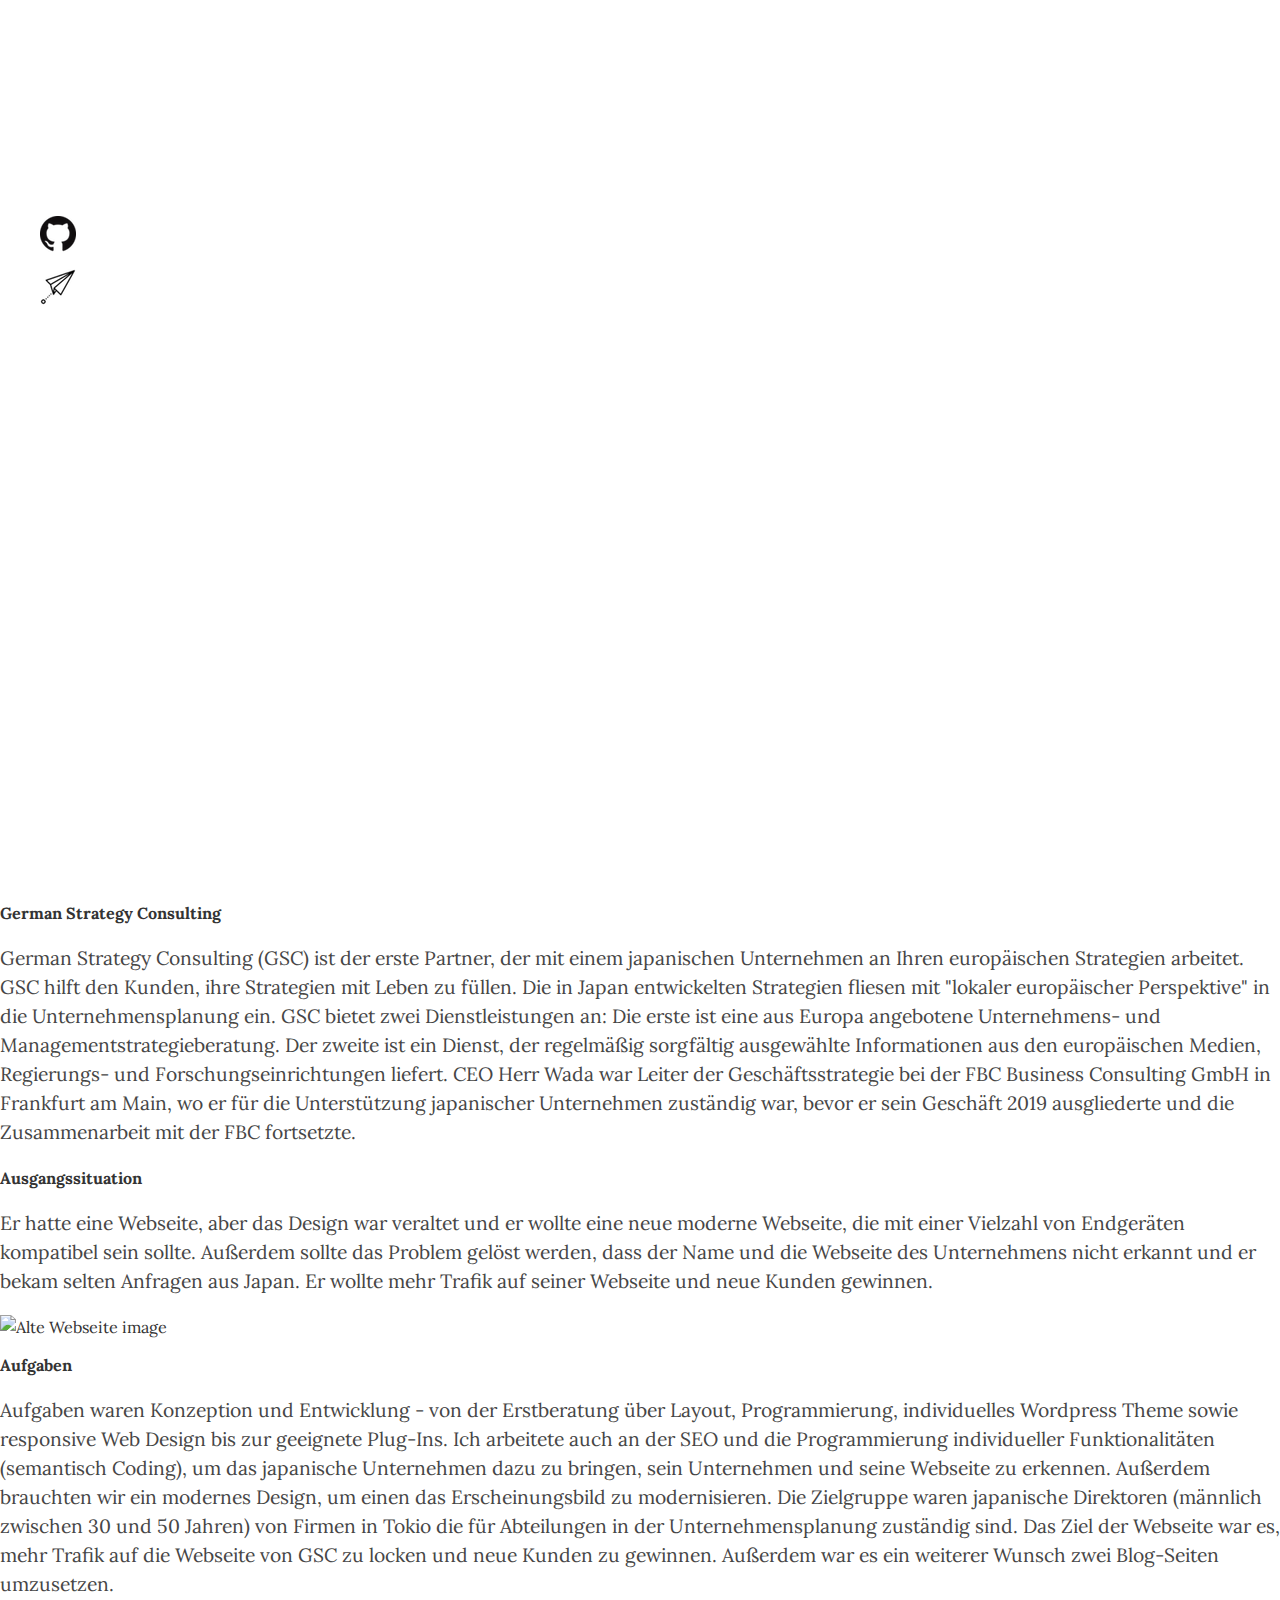
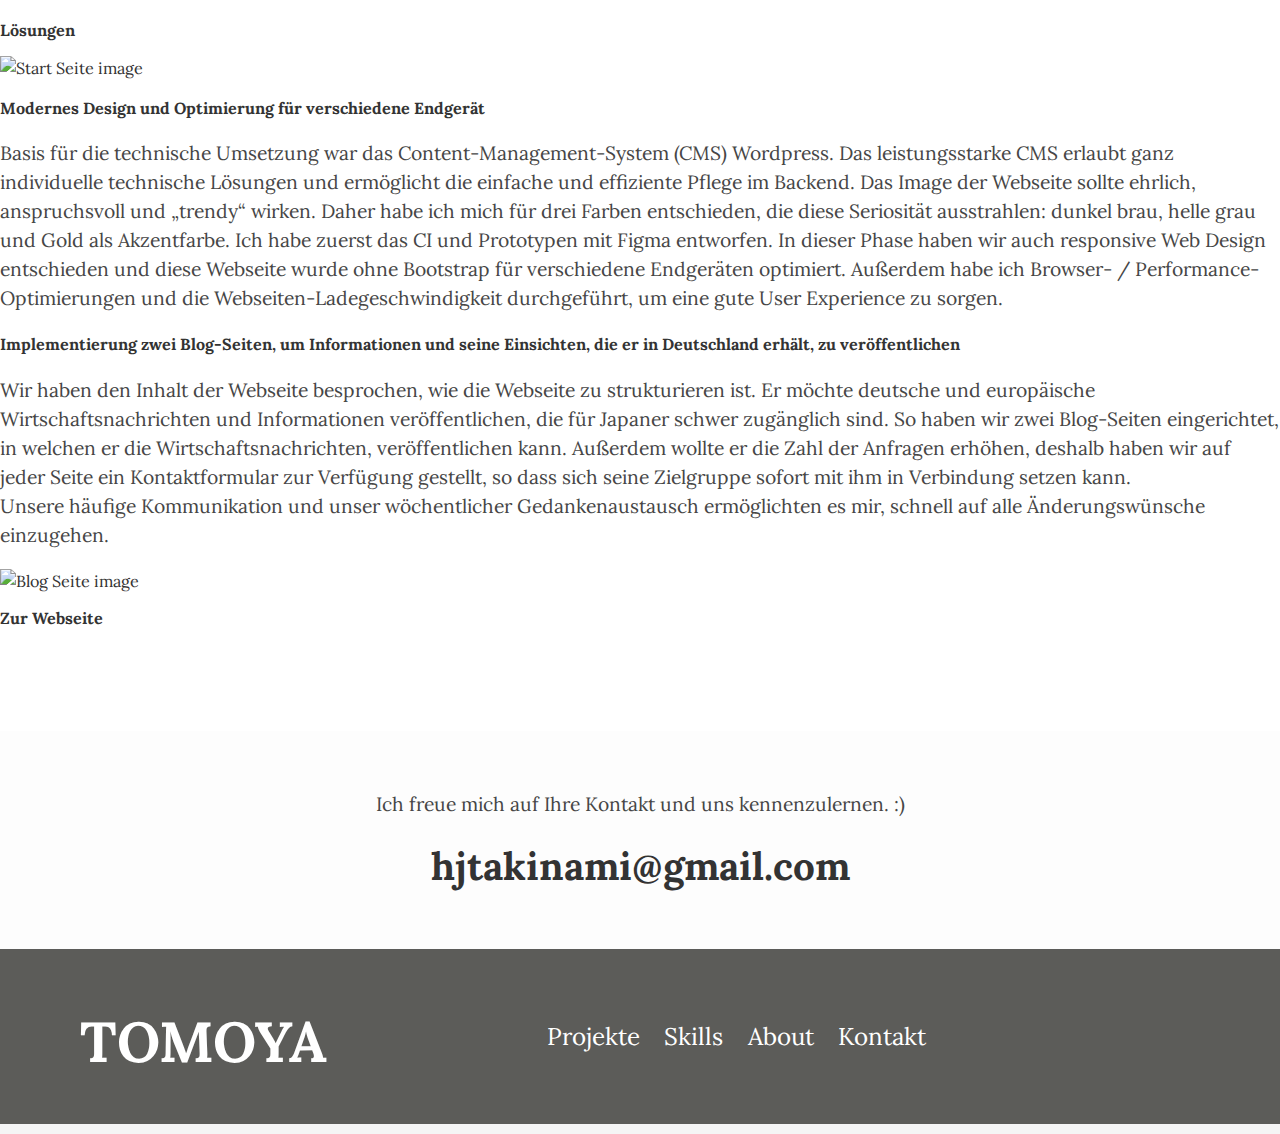
==== german_strategy.html @ 01413d38 "Update german_strategy.html" ====
<!DOCTYPE html>
<html lang="en">
<head>
    <!-- Global site tag (gtag.js) - Google Analytics -->
    <script async src="https://www.googletagmanager.com/gtag/js?id=UA-104309931-3"></script>
    <script>
      window.dataLayer = window.dataLayer || [];
      function gtag(){dataLayer.push(arguments);}
      gtag('js', new Date());

      gtag('config', 'UA-104309931-3');
    </script>

    <meta charset="UTF-8">
    <meta name="viewport" content="width=device-width, initial-scale=1.0">
    <meta http-equiv="X-UA-Compatible" content="ie=edge">
    <!-- css, responsive -->
    <link rel="stylesheet" href="css/style.css">
    <link rel="stylesheet" href="css/responsive.css">
    <link rel="stylesheet" href="css/german_strategy.css">
    <link rel="stylesheet" href="css/gs_responsive.css">
    <!-- Font -->
    <link href="https://fonts.googleapis.com/css2?family=Lora&display=swap" rel="stylesheet"> 
    <!-- favicon -->
    <link rel="apple-touch-icon" sizes="180x180" href="images/apple-touch-icon.png">
    <link rel="icon" type="image/png" sizes="32x32" href="images/favicon-32x32.png">
    <link rel="icon" type="image/png" sizes="16x16" href="images/favicon-16x16.png">
    <link rel="manifest" href="images/site.webmanifest">
    <title>Projekt German Strategy Consulting</title>
</head>
<body>
    <div id="wrapper">
        <!-- <div id="projekte_top_header">
            <img src="images/german_strategy_consulting.png" alt="Webseite image" width="100%" height="auto">
        </div> -->
        <header id="header">
            <h1 id="myname"><a href="index.html#header" title="Home">TOMOYA</a></h1>
            <nav>
                <ul>
                    <li><a href="index.html#projekte" title="zum Projekte">Projekte</a></li>
                    <li><a href="index.html#skills" title="zum Skills">Skills</a></li>
                    <li><a href="index.html#about" title="zum About">About</a></li>
                    <li><a href="index.html#kontakt" title="zum Kontakt">Kontakt</a></li>
                </ul>
            </nav>
        
        <aside id="vertical_nav">
            <ul>
                <li><a href="https://github.com/Tomstyleuk" target="_blank" class="git"><img src="images/GitHub-Mark-64px.png" alt="git" /></a></li>
                <li><a href="hjtakinami@gmail.com" class="email"><img src="images/teilen.png" alt="email" /></a></li>
            </ul>
        </aside>
        </header>

        <section id="kunden_intro">
                <h1 class="projekt_name">German Strategy Consulting</h1>
                <p>German Strategy Consulting (GSC) ist der erste Partner, der mit einem japanischen Unternehmen an Ihren europäischen Strategien arbeitet. GSC hilft den Kunden, ihre Strategien mit Leben zu füllen. Die in Japan entwickelten Strategien fliesen mit "lokaler europäischer Perspektive" in die Unternehmensplanung ein.
                    GSC bietet zwei Dienstleistungen an: Die erste ist eine aus Europa angebotene Unternehmens- und Managementstrategieberatung.
                    Der zweite ist ein Dienst, der regelmäßig sorgfältig ausgewählte Informationen aus den europäischen Medien, Regierungs- und Forschungseinrichtungen liefert.
                    CEO Herr Wada war Leiter der Geschäftsstrategie bei der FBC Business Consulting GmbH in Frankfurt am Main, wo er für die Unterstützung japanischer Unternehmen zuständig war, bevor er sein Geschäft 2019 ausgliederte und die Zusammenarbeit mit der FBC fortsetzte.</p>
        </section>

        <section id="ausgangssituation">
            <h2 id="title">Ausgangssituation</h2>
            <div class="ausgangssituation_content">
                <p>Er hatte eine Webseite, aber das Design war veraltet und er wollte eine neue moderne Webseite, die mit einer Vielzahl von Endgeräten kompatibel sein sollte. Außerdem sollte das Problem gelöst werden, dass der Name und die Webseite des Unternehmens nicht erkannt und er bekam selten Anfragen aus Japan. Er wollte mehr Trafik auf seiner Webseite und neue Kunden gewinnen.</p>
                <div id="old_image">
                    <img src="images/Royal Strategy consulting.png" alt="Alte Webseite image">
                </div>
            </div>
        </section>

        <section id="aufgaben_bereich">
            <div id="aufgaben">
                <h2 id="title">Aufgaben</h2>
                <p>Aufgaben waren Konzeption und Entwicklung - von der Erstberatung über Layout, Programmierung, individuelles Wordpress Theme sowie responsive Web Design bis zur geeignete Plug-Ins. Ich arbeitete auch an der SEO und die Programmierung individueller Funktionalitäten (semantisch Coding), um das japanische Unternehmen dazu zu bringen, sein Unternehmen und seine Webseite zu erkennen. Außerdem brauchten wir ein modernes Design, um einen das Erscheinungsbild zu modernisieren.
                    Die Zielgruppe waren japanische Direktoren (männlich zwischen 30 und 50 Jahren) von Firmen in Tokio die für Abteilungen in der Unternehmensplanung zuständig sind. Das Ziel der Webseite war es, mehr Trafik auf die Webseite von GSC zu locken und neue Kunden zu gewinnen. Außerdem war es ein weiterer Wunsch zwei Blog-Seiten umzusetzen.
                </p>
            </div>
        </section>

        <section id="loesung1">
            <h2 id="title">Lösungen</h2>
            <div id="loesung_block1">
                <div class="loe1_left">
                    <img src="images/start-seite.png" alt="Start Seite image">
                </div>
                <div class="loe1_right">
                    <h3>Modernes Design und Optimierung für verschiedene Endgerät</h3>
                    <p>Basis für die technische Umsetzung war das Content-Management-System (CMS) Wordpress. Das leistungsstarke CMS erlaubt ganz individuelle technische Lösungen und ermöglicht die einfache und effiziente Pflege im Backend. Das Image der Webseite sollte ehrlich, anspruchsvoll und „trendy“ wirken. Daher habe ich mich für drei Farben entschieden, die diese Seriosität ausstrahlen: dunkel brau, helle grau und Gold als Akzentfarbe. Ich habe zuerst das CI und Prototypen mit Figma entworfen. In dieser Phase haben wir auch responsive Web Design entschieden und diese Webseite wurde ohne Bootstrap für verschiedene Endgeräten optimiert. Außerdem habe ich Browser- / Performance-Optimierungen und die Webseiten-Ladegeschwindigkeit durchgeführt, um eine gute User Experience zu sorgen. </p>
                </div>
            </div>
        </section>

        <section id="loesung2">
            <h3>Implementierung zwei Blog-Seiten, um Informationen und seine Einsichten, die er in Deutschland erhält, zu veröffentlichen</h3>
            <div id="loesung_block2">
                <div class="loe2_left">
                    <p>Wir haben den Inhalt der Webseite besprochen, wie die Webseite zu strukturieren ist. Er möchte deutsche und europäische Wirtschaftsnachrichten und Informationen veröffentlichen, die für Japaner schwer zugänglich sind. So haben wir zwei Blog-Seiten eingerichtet, in welchen er die Wirtschaftsnachrichten, veröffentlichen kann. Außerdem wollte er die Zahl der Anfragen erhöhen, deshalb haben wir auf jeder Seite ein Kontaktformular zur Verfügung gestellt, so dass sich seine Zielgruppe sofort mit ihm in Verbindung setzen kann.<br>
                        Unsere häufige Kommunikation und unser wöchentlicher Gedankenaustausch ermöglichten es mir, schnell auf alle Änderungswünsche einzugehen.</p>
                </div>
                <div class="loe2_right">
                    <img src="images/strategy.jpg" alt="Blog Seite image">
                </div>
            </div>
            </section>

            <div id="link">
                <h2><a href="https://eu-strategy.com" id="webseite_link" title="Zur Webseite" target="_blank">Zur Webseite</a></h2>
            </div>

        <section id="kontakt">
            <p>Ich freue mich auf Ihre Kontakt und uns kennenzulernen. :)</p>
            <h2><a href="mailto:hjtakinami@gmail.com" id="email_adresse">hjtakinami@gmail.com</a></h2>
        </section><!-- kontakt -->
        <footer id="footer">
            <h1><a href="index.html#header" title="Home">TOMOYA</a></h1>
            <ul>
                <li><a href="index.html#projekte" title="zum Projekte">Projekte</a></li>
                <li><a href="index.html#skills" title="zum Skills">Skills</a></li>
                <li><a href="index.html#about" title="zum About">About</a></li>
                <li><a href="index.html#kontakt" title="zum Kontakt">Kontakt</a></li>
            </ul>
        </footer>
    </div><!-- wrapper -->

    <script src="https://ajax.googleapis.com/ajax/libs/jquery/3.5.1/jquery.min.js"></script>
    <script src="https://cdn.jsdelivr.net/npm/typed.js@2.0.11"></script>
    <script src="script.js"></script>
</body>
</html>
---- css/style.css ----
@charset "UTF-8";

* {
    font-family: 'Lora', "Noto Serif JP", serif;
    color: #333333;
    font-size: 100.1%;
    line-height: 1.5;
  }
  
  body {
    margin: -10px 0;
    padding: 0;
    background: whitesmoke;
    /* background: #fff; */
  }

  #wrapper {
    background: #ffffff;
    margin-left: auto;
    margin-right: auto;
    /* max-width: 1440px; */
  }
  
  ul {
    list-style: none;
  }

  p {
    color: #464646;
    font-size: 1.2em;
  }
  
  /* verboten Bilder zu speichern */
  img {
    pointer-events: none; 
  }

  /* css für IE8 */
a,
a:link,
a:focus {
  text-decoration: none;
}


/*----------- HEADER -----------*/
header {
    display: flex;
    position: relative;
    z-index: 9999;
    /*background: url(images/_MG_0850\ 2.jpg)no-repeat;*/
    height: 900px;
}

#head_img {
    position: absolute;
    top: 0;
}

#head_img img {
    width: 100%;
    height: auto;
}

#myname {
    color: #fff;
    font-size: 3.5em;
    margin: 50px 0 0 80px;
    /* padding: 20px 0; */
}

#myname a {
    color: #fff;
}

/*----------- NAV -----------*/
nav {
    position: absolute;
    /* top: 60px; */
    right: 160px;
    margin: 60px 0 0 0;
}

nav li a, footer li a {
    color: #fff;
    font-size: 1.5em;
}

nav ul {
    display: flex;
}

nav li, footer li {
    margin: 0 8% 0 0;
}

#myname a:hover, nav li a:hover, footer li a:hover, footer h1 a:hover {
    color: #EBF018;
    transition: all 0.3s ease-in;
}


/*----------- ASIDE -----------*/
#vertical_nav {
    position: fixed;
    top: 200px;
}

.git, .email {
    display: inline-block;
    margin: 0 0 30% 0;
}


/*----------- top_intro -----------*/
#top_intro {
    position: absolute;
    right: 58px;
    top: 200px;
    width: 48%;
    z-index: 10000;
}

#top_intro #frontend {
    color: #fff;
    font-size: 3.3em;
}

#top_intro #frontend::first-letter {
    font-size: 1.3em;
}

#top_intro p {
    color: rgb(252, 252, 252);
    font-size: 1.5em;
    width: 100%;
}


/*----------- ueberschrift -----------*/
#ueberschrift {
    font-size: 3em;
    margin: 50px 0 0 170px;
}

#ueberschrift::first-letter { /*重複してるもしくは同じcssがあるから統一する*/
    font-size: 1.5em;
}


/*----------- PROJEKTE -----------*/
#img1, #img2 {
    display: inline-block;
}

#projekte {
    display: flex;
    width: 100%;
}

#works1 {
    margin: 0 90px 0 130px;
    position: relative;
    width: 46%;
    z-index: 1;
}

#works2 {
    margin: 40px 0 0 0;
    width: 45%;
}

.hover-parent img {
    width: 100%;
    height: auto;
    position: relative;
    margin-bottom: 30px;
    overflow: hidden;
}

.hover-mask {
    background: rgba(0,0,0,0.6);
    color: #fff;
    display: flex;
    font-size: 1.1em;
    position: absolute;
    top: 46px;
    bottom: 0;
    left: 63px;
    right: 0;
    padding: 90px 30px 0 30px;
        padding-bottom: 0px;
    opacity: 0;
    /* align-items: center; */
    text-align: center;
    height: 204px;
    width: 70%;
} 


.hover-parent:hover .hover-mask {
    opacity: 1;
    transition: all 0.8s ease;
    padding-bottom: 0;
}
/*//////////////////////*/


#referenz {
    box-shadow: whitesmoke 0 10px 10px 8px;
    padding: 10px;
    margin: -70px 0 0 40px;
    text-align: center;
    width: 84%;
}

.linkseite {
    border-bottom: 3px #EBF018 solid !important;
}

.uberschit {
    margin: 0 0 0 44px;
    width: 50%;
}

/*----------- SKILLS -----------*/
.ueberschrift {
    /* display: inline-block; */
    float: left;
}

.prog_tools {
    float: right;
    font-size: 1.2em;
    letter-spacing: 1px;
    position: relative;
    top: 100px;
    right: 280px;
}

#skills {
    background-color: #fdfdfd;
    clear: both;
    display: flex;
    /* height: 400px; */
    padding: 30px 0;
    width: 100%;
}

#skills h2 {
    font-size: 2.4em;
    margin: 0;
}

#Programmiersprache {
    margin: 0 0 0 170px;
    width: 40%;
}

#tools {
    margin: 0 0 0 140px;
    width: 40%;
}


/*----------- MY STORY -----------*/
#about p {
    line-height: 1.7em;
    margin: 30px 0 0 170px;
    width: 80%;
}

#about h2 {
    margin: 40px 0;
    text-align: center;
}

#lebenslauf {
    background-color: #5c5c59;
    border: solid #5c5c59 1px;
    color: #fff;
    font-size: 1.2em;
    font-weight: lighter;
    padding: 10px 52px;
}

#lebenslauf:hover {
    background-color: #5c5c59;
    border: solid #5c5c59 1px;
    color: #EBF018;
    font-size: 1.2em;
    font-weight: lighter;
    padding: 10px 52px;
}

.gitlink, .wbslink {
    border-bottom: solid 2px #E2E646;
}

/*----------- KONTAKT -----------*/
#kontakt {
    background-color: #fdfdfd;
    padding: 40px 0;
    text-align: center;
    margin: 100px 0;
    width: 100%;
}

#email_adresse {
    font-size: 2.4em;
    position: relative;
    /* text-shadow: 1px 1px 2px #5c5c59; */
}

#kontakt a::after {
    border-bottom: solid 4px #E2E646;
    bottom: 0;
    content: "";
    display: block;
    position: absolute;
    left: 0;
    transition: all .4s ease;
    -webkit-transition: all .3s ease;
    width: 0;
}

#kontakt a:hover::after {
    width: 100%;
}

#email_adresse:hover {
    font-size: 2.4em;
}

/*----------- FOOTER -----------*/
footer {
    background-color: #5c5c59;
    display: flex;
    margin: -100px 0;
}

footer h1, footer a {
    color: #fff;
}

footer ul {
    display: flex;
    margin: 70px 0 0 180px;
    /* position: relative;
    left: 500px; */
    width: auto;
}

footer li {
    float: left;
}

footer h1 {
    color: #fff;
    font-size: 3.5em;
    padding: 0 0 40px 0;
    margin: 50px 0 0 80px;
}

.typed-cursor {
    display: none;
}


/* scroll down, elements come up from bottom */
  .fadeInUp {
    opacity : 0;
    transform: translateY(100px);
    transition: 1s;
  }

/* highlight */
  /* highlight */
  .highlight {
    background: linear-gradient(transparent 0%, #E2E646 0%);
  }
---- css/responsive.css ----
/*----------- max-width: 2560px -----------*/
@media screen and (max-width: 2560px) and (min-width: 1441px) {

    * {
        font-family: 'Lora', "Noto Serif JP", serif;
        color: #333333;
        font-size: 100.1%;
        line-height: 1.5;
      }
      
      body {
        margin: -10px 0;
        padding: 0;
        background: whitesmoke;
        /* background: #fff; */
      }
    
      #wrapper {
        background: #ffffff;
        margin-left: auto;
        margin-right: auto;
        /* max-width: 1440px; */
      }
      
      ul {
        list-style: none;
      }
    
      p {
        color: #464646;
        font-size: 2em;
      }
      
      /* verboten Bilder zu speichern */
      img {
        pointer-events: none; 
      }
    
      /* css für IE8 */
    a,
    a:link,
    a:focus {
      text-decoration: none;
    }
    
    
    /*----------- HEADER -----------*/
    header {
        display: flex;
        position: relative;
        z-index: 9999;
        background: url(images/_MG_0850\ 2.jpg)no-repeat;
        height: 900px;
    }
    
    #head_img {
        position: absolute;
        top: 0;
    }
    
    #head_img img {
        width: 100%;
        height: auto;
    }
    
    #myname {
        color: #fff;
        font-size: 4.5em;
        margin: 50px 0 0 230px;
        /* padding: 20px 0; */
    }
    
    #myname a {
        color: #fff;
    }
    
    /*----------- NAV -----------*/
    nav {
        position: absolute;
        /* top: 60px; */
        right: 460px;
        margin: 60px 0 0 0;
    }
    
    nav li a, footer li a {
        color: #fff;
        font-size: 2.8em;
    }
    
    nav ul {
        display: flex;
    }
    
    nav li, footer li {
        margin: 0 8% 0 0;
    }
    
    #myname a:hover, nav li a:hover, footer li a:hover, footer h1 a:hover {
        color: #EBF018;
        transition: all 0.3s ease-in;
    }
    
    
    /*----------- ASIDE -----------*/
    #vertical_nav {
        position: fixed;
        top: 200px;
    }
    
    .git, .email {
        display: inline-block;
        margin: 0 0 30% 0;
    }

    #vertical_nav img {
        width: 70px;
    }

    
    
    /*----------- top_intro -----------*/
    #top_intro {
        position: absolute;
        right: 58px;
        top: 200px;
        width: 48%;
        z-index: 10000;
    }
    
    #top_intro #frontend {
        color: #fff;
        font-size: 6em;
    }
    
    #top_intro #frontend::first-letter {
        font-size: 1.3em;
    }
    
    #top_intro p {
        color: rgb(252, 252, 252);
        font-size: 2.6em;
        width: 100%;
    }
    
    
    /*----------- ueberschrift -----------*/
    #ueberschrift {
        font-size: 5em;
        margin: 50px 0 0 250px;
    }

    #projekte_title {
        margin: 900px 0 0 0;
    }
    
    #ueberschrift::first-letter { /*重複してるもしくは同じcssがあるから統一する*/
        font-size: 1.5em;
    }
    
    
    /*----------- PROJEKTE -----------*/
    #img1, #img2 {
        display: inline-block;
    }
    
    #projekte {
        display: flex;
        margin: 0 0 140px 0;
        width: 100%;
    }
    
    #works1 {
        margin: 0 90px 0 160px;
        position: relative;
        width: 46%;
        z-index: 1;
    }

    h4, #projekte_name {
        font-size: 2em;
    }

    #works2 {
        margin: 40px 0 0 400px;
        width: 45%;
    }

    .video {
        height: auto;
        width: 600px;
    }
    
    .hover-parent img {
        width: 100%;
        height: auto;
        position: relative;
        margin-bottom: 30px;
        overflow: hidden;
    }
    
    .hover-mask {
        background: rgba(0,0,0,0.6);
        color: #fff;
        display: flex;
        font-size: 2em;
        position: absolute;
        top: 92px;
        bottom: 0;
        left: 96px;
        right: 0;
        padding: 90px 30px 0 30px;
        padding-bottom: 0px;
        opacity: 0;
        /* align-items: center; */
        text-align: center;
        height: 345px;
        width: 74%;
    } 
    
    
    .hover-parent:hover .hover-mask {
        opacity: 1;
        transition: all 0.8s ease;
        padding-bottom: 0;
    }
    /*//////////////////////*/
    
    
    #referenz {
        box-shadow: whitesmoke 0 10px 10px 8px;
        padding: 10px;
        margin: -70px 0 0 90px;
        text-align: center;
        width: 84%;
    }
    
    .linkseite {
        border-bottom: 3px #EBF018 solid !important;
    }
    
    .uberschit {
        margin: 0 0 0 44px;
        width: 50%;
    }
    
    /*----------- SKILLS -----------*/
    .ueberschrift {
        /* display: inline-block; */
        float: left;
    }
    
    .prog_tools {
        float: right;
        font-size: 2.2em;
        letter-spacing: 1px;
        position: relative;
        top: 100px;
        right: 440px;    
    }
    
    #skills {
        background-color: #fdfdfd;
        clear: both;
        display: flex;
        /* height: 400px; */
        padding: 30px 0;
        width: 100%;
    }
    
    #skills h2 {
        font-size: 3.5em;
        margin: 0;
    }
    
    #Programmiersprache {
        margin: 0 0 0 250px;
        width: 40%;
    }
    
    #tools {
        margin: 0 0 0 400px;
        width: 40%;
    }
    
    
    /*----------- MY STORY -----------*/
    #about p {
        line-height: 1.7em;
        margin: 30px 0 0 250px;
        width: 80%;
    }
    
    #about h2 {
        margin: 40px 0;
        text-align: center;
    }
    
    #lebenslauf {
        background-color: #5c5c59;
        border: solid #5c5c59 1px;
        color: #fff;
        font-size: 3.2em;
        font-weight: lighter;
        padding: 20px 82px;
    }
    
    #lebenslauf:hover {
        background-color: #5c5c59;
        border: solid #5c5c59 1px;
        color: #EBF018;
        font-size: 3.2em;
        font-weight: lighter;
        padding: 20px 82px;
    }
    
    .gitlink, .wbslink {
        border-bottom: solid 2px #E2E646;
    }
    
    /*----------- KONTAKT -----------*/
    #kontakt {
        background-color: #fdfdfd;
        padding: 40px 0;
        text-align: center;
        margin: 100px 0;
        width: 100%;
    }
    
    #email_adresse {
        font-size: 4em;
        position: relative;
        /* text-shadow: 1px 1px 2px #5c5c59; */
    }
    
    #kontakt a::after {
        border-bottom: solid 6px #E2E646;
        bottom: 0;
        content: "";
        display: block;
        position: absolute;
        left: 0;
        transition: all .4s ease;
        -webkit-transition: all .3s ease;
        width: 0;
    }
    
    #kontakt a:hover::after {
        width: 100%;
    }
    
    #email_adresse:hover {
        font-size: 4em;
    }
    
    /*----------- FOOTER -----------*/
    footer {
        background-color: #5c5c59;
        display: flex;
        margin: -100px 0;
    }
    
    footer h1, footer a {
        color: #fff;
    }
    
    footer ul {
        display: flex;
        margin: 70px 0 0 430px;
        /* position: relative;
        left: 500px; */
        width: auto;
    }
    
    footer li {
        float: left;
    }
    
    footer h1 {
        color: #fff;
        font-size: 3.5em;
        padding: 0 0 40px 0;
        margin: 50px 0 0 230px;
    }
    
    .typed-cursor {
        display: none;
    }
    
    
    /* scroll down, elements come up from bottom */
      .fadeInUp {
        opacity : 0;
        transform: translateY(100px);
        transition: 1s;
      }
}
/*----------- max-width: 2560px -----------*/



/*----------- max-width: 1024px -----------*/
@media screen and (max-width: 1024px) {
    #wrapper {
        background: #ffffff;
        margin-left: auto;
        margin-right: auto;
        max-width: 1024px;
    }

    /*----------- HEADER -----------*/
    header {
        display: flex;
        position: relative;
        z-index: 9999;
        /* background: url(images/_MG_0850\ 2.jpg)no-repeat; */
        height: 700px;
    }

    #myname {
        color: #fff;
        font-size: 3em;
        margin: 50px 0 0 40px;
        /* padding: 20px 0; */
    }

    #myname a {
        color: #fff;
    }

    /*----------- NAV -----------*/
    nav {
        position: absolute;
        /* top: 60px; */
        right: 116px;
        margin: 50px 0 0 0;
    }

    nav li a, footer li a {
        color: #fff;
        font-size: 1.3em;
    }

    nav ul {
        display: flex;
    }

    nav li, footer li {
        margin: 0 8% 0 0;
    }

    #myname a:hover, nav li a:hover, footer li a:hover, footer h1 a:hover {
        color: #EBF018;
        transition: all 0.3s ease-in;
    }


    /*----------- ASIDE -----------*/
    #vertical_nav {
        position: fixed;
        top: 200px;
        left: 0;
    }

    .git, .email {
        display: inline-block;
        margin: 0 0 30% 0;
    }


    /*----------- top_intro -----------*/
    #top_intro {
        position: absolute;
        right: 36px;
        top: 100px;
        width: 50%;
        z-index: 10000;
    }

    #top_intro #frontend {
        color: #fff;
        font-size: 3.3em;
    }

    #top_intro #frontend::first-letter {
        font-size: 1.3em;
    }

    #top_intro p {
        color: rgb(252, 252, 252);
        font-size: 1.4em;
    }


    /*----------- ueberschrift -----------*/
    #ueberschrift {
        font-size: 2.8em;
        margin: 0px 0 0 120px;
    }

    #ueberschrift::first-letter { /*重複してるもしくは同じcssがあるから統一する*/
        font-size: 1.5em;
    }


    /*----------- PROJEKTE -----------*/
    #img1, #img2 {
        display: inline-block;
    }

    #projekte {
        display: flex;
        width: 100%;
    }

    #works1 {
        margin: 0 70px 60px 60px;
        position: relative;
        width: 46%;
        z-index: 1;
    }

    #works2 {
        margin: 40px 0 0 0;
        width: 45%;
    }

    .hover-parent img {
        width: 100%;
        height: auto;
        position: relative;
        margin-bottom: 30px;
        overflow: hidden;
    }

    .hover-mask {
        background: rgba(0,0,0,0.6);
        color: #fff;
        display: flex;
        font-size: 1.1em;
        position: absolute;
        top: 30px;
        bottom: 0;
        left: 42px;
        right: 0;
        padding: 30px 30px 0 30px;
            padding-bottom: 0px;
        opacity: 0;
        /* align-items: center; */
        text-align: center;
        height: 165px;
        width: 68%;
    } 


    .hover-parent:hover .hover-mask {
        opacity: 1;
        transition: all 0.8s ease;
        padding-bottom: 0;
    }
    /*//////////////////////*/


    #referenz {
        box-shadow: whitesmoke 0 2px 10px 8px;
        padding: 10px;
        margin: -20px 0 0 40px;
        text-align: center;
        width: 76%;
    }

    .linkseite {
        border-bottom: 3px #EBF018 solid !important;
    }

    .uberschit {
        margin: 0 0 0 44px;
        width: 50%;
    }

    /* .video {
        margin: 0;
        height: auto;
        width: 100%;
    } */

    /*----------- SKILLS -----------*/
    .ueberschrift {
        /* display: inline-block; */
        float: left;
    }

    .prog_tools {
        float: right;
        font-size: 1.2em;
        letter-spacing: 1px;
        position: relative;
        top: 20px;
        right: 120px;
    }

    #skills {
        background-color: #fdfdfd;
        clear: both;
        display: flex;
        /* height: 400px; */
        margin: 0 0 70px 0;
        padding: 30px 0;
        width: 100%;
    }

    #skills h2 {
        font-size: 2.4em;
        margin: 0;
    }

    #Programmiersprache {
        margin: 0 0 0 120px;
        width: 40%;
    }

    #tools {
        margin: 0 0 0 90px;
        width: 40%;
    }


    /*----------- MY STORY -----------*/
    #about p {
        margin: 30px 0 0 120px;
        width: 80%;
    }

    #about h2 {
        margin: 40px 0;
        text-align: center;
    }

    #lebenslauf {
        background-color: #5c5c59;
        border: solid #5c5c59 1px;
        color: #fff;
        font-size: 1.2em;
        font-weight: lighter;
        padding: 10px 52px;
    }

    #lebenslauf:hover {
        background-color: #5c5c59;
        border: solid #5c5c59 1px;
        color: #EBF018;
        font-size: 1.2em;
        font-weight: lighter;
        padding: 10px 52px;
    }

    .gitlink, .wbslink {
        border-bottom: solid 2px #E2E646;
    }

    /*----------- KONTAKT -----------*/
    #kontakt {
        background-color: #fdfdfd;
        padding: 40px 0;
        text-align: center;
        margin: 100px 0;
        width: 100%;
    }

    #email_adresse {
        font-size: 2.4em;
        position: relative;
        /* text-shadow: 1px 1px 2px #5c5c59; */
    }

    #kontakt a::after {
        border-bottom: solid 4px #E2E646;
        bottom: 0;
        content: "";
        display: block;
        position: absolute;
        left: 0;
        transition: all .4s ease;
        -webkit-transition: all .3s ease;
        width: 0;
    }

    #kontakt a:hover::after {
        width: 100%;
    }

    #email_adresse:hover {
        font-size: 2.4em;
    }

    /*----------- FOOTER -----------*/
    footer {
        background-color: #5c5c59;
        display: flex;
        margin: -100px 0;
    }

    footer h1, footer a {
        color: #fff;
    }

    footer ul {
        display: flex;
        margin: 70px 0 0 180px;
        /* position: relative;
        left: 100px; */
        width: auto;
    }

    footer li {
        float: left;
    }

    footer h1 {
        color: #fff;
        font-size: 3em;
        padding: 0 0 40px 0;
        margin: 50px 0 0 80px;
    }



}


/*----------- max-width: 896px -----------*/
@media screen and (max-width: 896px) {
    #wrapper {
        background: #ffffff;
        margin-left: auto;
        margin-right: auto;
        max-width: 896px;
      }


    /*----------- HEADER -----------*/
    header {
        display: block;
        position: relative;
        z-index: 9999;
        height: 500px;
    }
/* 
    #head_img {
        position: absolute;
        top: 0;
    }
    
    #head_img img {
        width: 100%;
        height: auto;
    } */
    
    #myname {
        color: #fff;
        font-size: 2em;
        margin: 40px 0 0 40px;
    }
    
    #myname a {
        color: #fff;
    }


    /*----------- NAV -----------*/
    nav {
        position: absolute;
        /* top: -10px; */
        right: 92px;
        margin: -60px 0 0 0;
    }

    nav li a, footer li a {
        /* color: #5c5c59; */
        color: #fff;
        font-size: 1.3em;
    }

    nav ul {
        display: flex;
    }

    nav li, footer li {
        margin: 0 6% 0 0;
    }

    #myname a:hover, nav li a:hover, footer li a:hover, footer h1 a:hover {
        color: #EBF018;
        transition: all 0.3s ease-in;
    }


    /*----------- ASIDE -----------*/
    #vertical_nav {
        position: fixed;
        top: 200px;
        left: -28px;
    }

    .git, .email {
        display: inline-block;
        margin: 0 0 10px 0;
    }


    /*----------- top_intro -----------*/
    #top_intro {
        position: absolute;
        right: 36px;
        top: 60px;
        width: 46%;
        z-index: 10000;
    }

    #top_intro #frontend {
        color: #fff;
        font-size: 2em;
    }
    
    #top_intro #frontend::first-letter {
        font-size: 1.6em;
    }
    
    #top_intro p {
        color: rgb(252, 252, 252);
        font-size: 1.1em;
    }


    /*----------- ueberschrift -----------*/
    #ueberschrift {
        font-size: 2.3em;
        margin: 0 0 0 70px;
    }

    #ueberschrift::first-letter { /*重複してるもしくは同じcssがあるから統一する*/
        font-size: 1.5em;
    }


    /*----------- PROJEKTE -----------*/
    #img1, #img2 {
        display: inline-block;
    }

    #img2 {
        margin: 0 0 0 18%;
    }

    #projekte {
        display: block;
        width: 100%;
    }

    #works1 {
        margin: 0;
        position: relative;
        width: 100%;
        z-index: 1;
    }

    #works2 {
        margin: 100px 0 120px 0;
        width: 100%;
    }

    .hover-parent img {
        width: 100%;
        height: auto;
        position: relative;
        margin-bottom: 30px;
        overflow: hidden;        
    }

    .hover-mask {
        background: rgba(0,0,0,0.6);
        color: #fff;
        display: flex;
        font-size: 1.1em;
        position: absolute;
        top: 80px;
        bottom: 0;
        left: 84px;
        right: 0;
        padding: 120px 0;
            padding-bottom: 120px;
        padding-bottom: 0;
        opacity: 0;
        /* align-items: center; */
        text-align: center;
        height: 210px;
        width: 78%;
    } 


    .hover-parent:focus .hover-mask {
        opacity: 1;
        transition: all 0.8s ease;
        padding-bottom: 0;
    }

    #referenz {
        box-shadow: whitesmoke 0 2px 10px 8px;
        padding: 10px;
        margin: -70px 0 0 80px;
        text-align: center;
        width: 80%;
    }

    #referenz h4 {
        text-align: center;
    }

    .linkseite {
        border-bottom: 3px #EBF018 solid !important;
    }

    .uberschit {
        margin: 0 0 0 94px;
        width: 80%;
    }

    .video {
        margin: 0;
        height: auto;
        width: 100%;
    }


    /*----------- SKILLS -----------*/
    .ueberschrift {
        float: left;
    }

    .prog_tools {
        float: none;
        font-size: 1.1em;
        letter-spacing: 0;
        position: relative;
        top: 90px;
        right: 100px;
        width: auto;
    }

    #skills {
        background-color: #fdfdfd;
        clear: both;
        display: block;
        /* height: 400px; */
        margin: 120px 0 70px 0;
        padding: 30px 0;
        text-align: center;
        width: 100%;
    }

    #skills h2 {
        font-size: 1.8em;
        margin: 0;
    }

    #Programmiersprache {
        margin: 0 auto;
        width: 80%;
    }

    #tools {
        margin: 0 auto;
        width: 80%;
    }



    /*----------- MY STORY -----------*/
    #about p {
        margin: 30px 0 0 70px;
        width: 80%;
    }

    #about h2 {
        margin: 40px 0;
        text-align: center;
    }

    #lebenslauf {
        background-color: #5c5c59;
        border: solid #5c5c59 1px;
        color: #fff;
        font-size: 1.2em;
        font-weight: lighter;
        padding: 10px 52px;
    }

    #lebenslauf:hover {
        background-color: #5c5c59;
        border: solid #5c5c59 1px;
        color: #EBF018;
        font-size: 1.2em;
        font-weight: lighter;
        padding: 10px 52px;
    }

    .gitlink, .wbslink {
        border-bottom: solid 2px #E2E646;
    }


    /*----------- KONTAKT -----------*/
    #kontakt {
        background-color: #fdfdfd;
        padding: 20px 0;
        text-align: center;
        margin: 80px 0;
        width: 100%;
    }

    #email_adresse {
        font-size: 2em;
        position: relative;
        /* text-shadow: 1px 1px 2px #5c5c59; */
    }

    #kontakt a::after {
        border-bottom: solid 4px #E2E646;
        bottom: 0;
        content: "";
        display: block;
        position: absolute;
        left: 0;
        transition: all .4s ease;
        -webkit-transition: all .3s ease;
        width: 0;
    }

    #kontakt a:hover::after {
        width: 100%;
    }

    #email_adresse:hover {
        font-size: 2em;
    }

    #kontakt p {
        margin: 0 0 0 40px;
        width: 90%;
    }  
        

    /*----------- FOOTER -----------*/
    footer {
        background-color: #5c5c59;
        display: flex;
        margin: -78px 0;
    }

    footer h1, footer a {
        color: #fff;
    }

    footer ul {
        display: flex;
        margin: 38px 0 0 70px;
        /* position: relative;
        left: 100px; */
        width: auto;
    }

    footer li {
        float: left;
    }

    footer h1 {
        color: #fff;
        font-size: 2em;
        padding: 20px 0 22px 0;
        margin: 10px 0 0 70px;
    }


}



/*----------- max-width: 480px -----------*/
@media screen and (max-width: 480px) {
    /* .current {
        border-bottom: solid red 2px;
    } */

    #wrapper {
        background: #ffffff;
        margin-left: auto;
        margin-right: auto;
        max-width: 480px;
      }


    /*----------- HEADER -----------*/
    header {
        display: block;
        position: relative;
        z-index: 9999;
        /* background: url(../images/_MG_0850\ 2.jpg)no-repeat; */
        height: 700px;
    }
    
    #myname {
        color: #fff;
        font-size: 1.3em;
        margin: 20px 0 0 220px;
    }
    
    #myname a {
        color: #fff;
    }


    /*----------- NAV -----------*/
    nav {
        position: fixed;
        bottom: 0;
        /* top: 0; */
        margin: 0;
        background-color: #5c5c59;
        right: 0;
        width: 100%;
    }

    nav li a, footer li a {
        /* color: #5c5c59; */
        color: #fff;
        font-size: 1.1em;
    }

    nav ul {
        display: flex;
    }

    nav li, footer li {
        margin: 0 8% 0 0;
    }

    #myname a:hover, nav li a:hover, footer li a:hover, footer h1 a:hover {
        color: #EBF018;
        transition: all 0.3s ease-in;
    }


    /*----------- ASIDE -----------*/
    #vertical_nav {
        position: fixed;
        top: 200px;
        left: -28px;
    }

    .git, .email {
        /* display: inline-block; display:none?? */
        display: none;
        margin: 0 0 10px 0;
    }


    /*----------- top_intro -----------*/
    #top_intro {
        position: absolute;
        right: 36px;
        top: 230px;  
        overflow: hidden;
        width: 80%;
        z-index: 10000;
    }

    #top_intro #frontend {
        color: #5c5c59;
        font-size: 2em;
    }
    
    #top_intro #frontend::first-letter {
        font-size: 1.6em;
    }
    
    #top_intro p {
        color: #5c5c59;
        font-size: 1.2em;
    }

    #frontend {
        font-size: 2em;
        color: #FFF;
        animation: flowing 5s linear infinite;
        transform: translateX(100%);/*初期位置*/
    }

    @keyframes flowing {
        100% {
          transform: translateX(-100%);
        }
      }


    /*----------- ueberschrift -----------*/
    #ueberschrift {
        font-size: 2.5em;
        margin: 50px 0 0 36px;
    }

    #ueberschrift::first-letter { /*重複してるもしくは同じcssがあるから統一する*/
        font-size: 1.5em;
    }


    /*----------- PROJEKTE -----------*/
    #projekte_title {
        margin: 280px 0 0 0 !important;
    }

    #img1, #img2 {
        display: inline-block;
    }

    #projekte {
        display: block;
        width: 100%;
    }

    #works1 {
        margin: 0;
        position: relative;
        width: 100%;
        z-index: 1;
    }

    #works2 {
        margin: 100px 0 0 0;
        width: 100%;
    }

    .hover-parent img {
        width: 100%;
        height: auto;
        position: relative;
        margin-bottom: 30px;
        overflow: hidden;        
    }

    .hover-mask {
        background: rgba(0,0,0,0.6);
        color: #fff;
        display: flex;
        font-size: 1em;
        position: absolute;
        top: 30px;
        bottom: 0;
        left: 36px;
        right: 0;
        padding: 0 30px;
        opacity: 0;
        align-items: center;
        text-align: center;
        height: 176px;
        width: 65%;
    } 


    .hover-parent:focus .hover-mask {
        opacity: 1;
        transition: all 0.8s ease;
        padding-bottom: 0;
    }

    #referenz {
        box-shadow: whitesmoke 0 2px 10px 8px;
        padding: 10px;
        margin: -20px 0 0 32px;
        text-align: center;
        width: 80%;
    }

    .linkseite {
        border-bottom: 3px #EBF018 solid !important;
    }

    .uberschit {
        margin: 0 0 0 44px;
        width: 80%;
    }

    .video {
        margin: 0 0 0 -30px;
        height: auto;
        width: 100%;
    }


    /*----------- SKILLS -----------*/
    .ueberschrift {
        float: left;
    }

    .prog_tools {
        float: none;
        font-size: 1.1em;
        letter-spacing: 0;
        position: relative;
        top: 130px;
        right: 110px;
        width: auto;
    }

    #skills {
        background-color: #fdfdfd;
        clear: both;
        display: block;
        /* height: 400px; */
        margin: 146px 0 0 0;
        padding: 30px 0;
        text-align: center;
        width: 100%;
    }

    #skills h2 {
        font-size: 1.8em;
        margin: 0;
    }

    #Programmiersprache {
        margin: 0 auto;
        width: 80%;
    }

    #tools {
        margin: 0 auto;
        width: 80%;
    }



    /*----------- MY STORY -----------*/
    #about p {
        margin: 30px 0 0 40px;
        width: 80%;
    }

    #about h2 {
        margin: 40px 0;
        text-align: center;
    }

    #lebenslauf {
        background-color: #5c5c59;
        border: solid #5c5c59 1px;
        color: #fff;
        font-size: 1.2em;
        font-weight: lighter;
        padding: 10px 52px;
    }

    #lebenslauf:hover {
        background-color: #5c5c59;
        border: solid #5c5c59 1px;
        color: #EBF018;
        font-size: 1.2em;
        font-weight: lighter;
        padding: 10px 52px;
    }

    .gitlink, .wbslink {
        border-bottom: solid 2px #E2E646;
    }


    /*----------- KONTAKT -----------*/
    #kontakt {
        background-color: #fdfdfd;
        padding: 20px 0;
        text-align: center;
        margin: 80px 0;
        width: 100%;
    }

    #email_adresse {
        font-size: 2em;
        position: relative;
        /* text-shadow: 1px 1px 2px #5c5c59; */
    }

    #kontakt a::after {
        border-bottom: solid 4px #E2E646;
        bottom: 0;
        content: "";
        display: block;
        position: absolute;
        left: 0;
        transition: all .4s ease;
        -webkit-transition: all .3s ease;
        width: 0;
    }

    #kontakt a:hover::after {
        width: 100%;
    }

    #email_adresse:hover {
        font-size: 2em;
    }

    /*----------- FOOTER -----------*/
    footer {
        background-color: #5c5c59;
        display: block;
        margin: -78px 0;
    }

    footer h1, footer a {
        color: #fff;
    }

    footer ul {
        display: flex;
        margin: 0;
        /* position: relative;
        left: 0; */
        width: auto;
    }

    footer li {
        float: left;
    }

    footer h1 {
        color: #fff;
        font-size: 2em;
        padding: 20px 0 22px 0;
        margin: 50px 0 0 118px;
    }

}
---- css/gs_responsive.css ----
/*----------- max-width: 2560px -----------*/
@media screen and (max-width: 2560px) and (min-width: 1441px) {
    p {
        font-size: 2em;
    }

    #header {
        height: 800px;
        background-repeat: no-repeat;
        background-attachment: fixed;
        background-image: url("../images/german_strategy_consulting.png");
    }
    
    /* KUNDEN Introduction */
    #kunden_intro {
        background-image: linear-gradient(90deg,#002a6d, #b08829);
        /* background-image: linear-gradient(90deg, gray, lightgray); */
        background-color: #4e4e4e;
        border: white;
        padding: 30px;
        position: relative;
        top: -200px;
        left: 190px;
        width: 70%;
        z-index: 10000;
    }
    
    .projekt_name {
        color: white;
        font-size: 4.2em;
        text-align: center;
    }
    
    
    #title {
        font-size: 4em;
        margin: 50px 0 0 190px;
    }
    
    .ausgangssituation_content {
        display: flex;
        width: 100%;
    }
    
    .ausgangssituation_content p {
        margin: 70px 0 0 190px;
        width: 44%;
    }
    
    #old_image {
        margin: -60px 0 0 330px;
        width: 40%;
    }

    #old_image img, 
    .loe1_left img, 
    .loe2_right img {
        box-shadow: lightgrey 0 10px 6px 10px;
        width: 700px;
        height: auto;
    }
    
    
    /* AUGABEN */
    #aufgaben_bereich {
        margin: 150px 0;
    }
    
    #aufgaben {
        background-color: #4e4e4e;
        display: flex;
    }
    
    
    #aufgaben p {
        color: white;
        margin: 70px 0 70px 600px;
        width: 50%;
    }
    
    
    /* LOSUNG 1 */
    #loesung_block1 {
        display: flex;
        margin: 70px 0 190px 0;
        width: 100%;
    }
    
    .loe1_left {
        margin: 0 0 0 180px;
        width: 40%;
    }
    
    .loe1_right {
        margin: -50px 0 0 120px;
        width: 40%;
    }
    
    h3 {
        font-size: 3.2em;
    }
    
    
    /* LOSUNGEN 2 */
    #loesung_block2 {
        display: flex;
        margin: 0;
        width: 100%;
    }
    
    #loesung2 h3 {
        margin: 70px 0 0 180px;
    }
    
    .loe2_left {
        margin: 70px 0 0 180px;
        width: 46%;
    }
    
    .loe2_right {
        margin: -32px 0 0 410px;
        width: 40%;
    }


    /* ZUR Webseite Link */
    #link {
        text-align: center;
        margin: 150px;
    }

    #webseite_link {
        background-color: #5c5c59;
        border: solid #5c5c59 1px;
        box-shadow: lightgray 0 8px 10px 4px;
        color: white;
        font-size: 3.5em;
        font-weight: lighter;
        padding: 16px 92px;
    }

    #webseite_link:hover {
        background-color: #5c5c59;
        border: solid #5c5c59 1px;
        color: #EBF018;
        font-size: 3.5em;
        font-weight: lighter;
        padding: 16px 92px;
    }

    
    /* RESPONSIVE */
    #resposinve {
        text-align: center;
        margin: 100px 0 0 0;
    }
    
    #resposinve h3 {
        margin: 0 0 -14px 0;
    }
}
/*----------- max-width: 2560px -----------*/




/*----------- max-width: 1024px -----------*/
@media screen and (max-width: 1024px) {
    #header {
        height: 600px;
        background-repeat: no-repeat;
        background-attachment: fixed;
        background-image: url("../images/german_strategy_consulting.png");
    }
    
    /* KUNDEN Introduction */
    #kunden_intro {
        background-image: linear-gradient(90deg,#002a6d, #b08829);
        /* background-image: linear-gradient(90deg, gray, lightgray); */
        background-color: #4e4e4e;
        border: white;
        padding: 20px;
        position: relative;
        top: -270px;
        left: 140px;
        width: 70%;
        z-index: 10000;
    }
    
    .projekt_name {
        color: white;
        font-size: 3.2em;
    }
    
    
    #title {
        font-size: 3em;
        margin: 50px 0 0 90px;
    }
    
    .ausgangssituation_content {
        display: flex;
        width: 100%;
    }
    
    .ausgangssituation_content p {
        margin: 70px 0 0 90px;
        width: 44%;
    }
    
    #old_image {
        margin: -60px 0 0 30px;
        width: 40%;
    }
    
    
    /* AUGABEN */
    #aufgaben_bereich {
        margin: 150px 0;
    }
    
    #aufgaben {
        background-color: #4e4e4e;
        display: flex;
    }
    
    
    #aufgaben p {
        color: white;
        margin: 70px 0 70px 160px;
        width: 46%;
    }
    
    
    /* LOSUNG 1 */
    #loesung_block1 {
        display: flex;
        margin: 70px 0 190px 0;
        width: 100%;
    }
    
    .loe1_left {
        margin: 0 0 0 90px;
        width: 40%;
    }
    
    .loe1_right {
        margin: -50px 0 0 50px;
        width: 40%;
    }
    
    h3 {
        font-size: 2em;
    }
    
    
    /* LOSUNGEN 2 */
    #loesung_block2 {
        display: flex;
        margin: 0;
        width: 100%;
    }
    
    #loesung2 h3 {
        margin: 70px 0 0 90px;
    }
    
    .loe2_left {
        margin: 70px 0 0 90px;
        width: 40%;
    }
    
    .loe2_right {
        margin: 90px 0 0 90px;
        width: 40%;
    }

    
    /* RESPONSIVE */
    #resposinve {
        text-align: center;
        margin: 100px 0 0 0;
    }
    
    #resposinve h3 {
        margin: 0 0 -14px 0;
    }
}



/*----------- max-width: 896px -----------*/
@media screen and (max-width: 896px) {
    #header {
        padding: 40px 0;
        margin: -40px 0 0 0;
        height: 600px;
        background-repeat: no-repeat;
        background-attachment: fixed;
        background-image: url("../images/german_strategy_consulting.png");
    }
    
    /* KUNDEN Introduction */
    #kunden_intro {
        background-image: linear-gradient(90deg,#002a6d, #b08829);
        /* background-image: linear-gradient(90deg, gray, lightgray); */
        background-color: #4e4e4e;
        border: white;
        padding: 20px;
        position: relative;
        top: -270px;
        left: 120px;
        width: 70%;
        z-index: 10000;
    }
    
    .projekt_name {
        color: white;
        font-size: 2.8em;
    }
    
    
    #title {
        font-size: 3em;
        margin: 0;
        text-align: center;
    }

    #ausgangssituation, 
    #aufgaben_bereich, 
    #loesung1, 
    #loesung2 {
        width: 100%;
        margin: -180px 0 0 0;
    }
    
    .ausgangssituation_content {
        display: block;
        width: 100%;
    }
    
    .ausgangssituation_content p {
        margin: 40px 0 0 60px;
        width: 88%;
    }
    
    #old_image {
        margin: 60px 0 0 270px;
        width: auto;
    }
    
    /* AUGABEN */
    #aufgaben_bereich {
        margin: 150px 0 60px 0;
    }
    
    #aufgaben {
        background-color: #4e4e4e;
        display: block;
        padding: 40px 0;
    }
    
    #aufgaben p {
        color: white;
        margin: 70px 0 0 64px;
        width: 90%;
    }
    
    
    /* LOSUNG 1 */
    #loesung1 {
        margin: 0 !important;
    }

    #loesung_block1 {
        display: flex;
        flex-direction: column-reverse;
        margin: 70px 0 190px 0;
        width: 100%;
    }
    
    .loe1_left {
        margin: 60px 0 0 250px;
        width: auto;
    }
    
    .loe1_right {
        margin: -50px 0 0 65px;
        width: 87%;
    }
    
    h3 {
        font-size: 2em;
        text-align: center;
    }
    
    
    /* LOSUNGEN 2 */

    #loesung2 {
        margin: 0 !important;
    }

    #loesung_block2 {
        display: block;
        margin: 0;
        width: 100%;
    }
    
    #loesung2 h3 {
        margin: 0 0 0 50px;
        width: 90%;
    }
    
    .loe2_left {
        margin: 0 0 70px 66px;
        width: 86%;
    }
    
    .loe2_right {
        margin: 60px 0 0 250px;
        width: auto;
    }
    
}



/*----------- max-width: 480px -----------*/
@media screen and (max-width: 480px) {
    #header {
        padding: 40px 0;
        margin: -40px 0 0 0;
        height: 600px;
        background-repeat: no-repeat;
        background-attachment: fixed;
        background-image: url("../images/german_strategy_consulting.png");
    }
    
    /* KUNDEN Introduction */
    #kunden_intro {
        background-image: linear-gradient(90deg,#002a6d, #b08829);
        /* background-image: linear-gradient(90deg, gray, lightgray); */
        background-color: #4e4e4e;
        border: white;
        padding: 20px;
        position: relative;
        top: -490px;
        left: 0;
        width: auto;
        z-index: 10000;
    }
    
    .projekt_name {
        color: white;
        font-size: 2.2em;
        text-align: center;
    }
    
    
    #title {
        font-size: 2.5em;
        margin: 0;
        text-align: center;
    }

    /* Ausgangssituation */
    #ausgangssituation {
        margin: -100px 0;
    }

    #ausgangssituation, 
    #aufgaben_bereich, 
    #loesung1, 
    #loesung2 {
        width: 100%;
        margin: -360px 0 0 0;
    }
    
    .ausgangssituation_content {
        display: block;
        width: 100%;
    }
    
    .ausgangssituation_content p {
        margin: 40px 0 0 30px;
        width: 90%;
    }
    
    #old_image {
        margin: 60px 0 0 36px;
        width: auto;
    }
    
    /* AUGABEN */
    #aufgaben_bereich {
        margin: 150px 0 60px 0;
    }
    
    #aufgaben {
        background-color: #4e4e4e;
        display: block;
        padding: 40px 0;
    }
    
    #aufgaben p {
        color: white;
        margin: 70px 0 0 30px;
        width: 90%;
    }

    #old_image img, 
    .loe1_left img, 
    .loe2_right img {
        box-shadow: lightgrey 0 10px 6px 10px;
        width: 300px;
        height: auto;
    }
    
    
    /* LOSUNG 1 */
    #loesung_block1 {
        display: flex;
        flex-direction: column-reverse;
        margin: 70px 0 190px 0;
        width: 100%;
    }
    
    .loe1_left {
        margin: 60px 0 0 38px;
        width: auto;
    }
    
    .loe1_right {
        margin: -50px 0 0 28px;
        width: 90%;
    }
    
    h3 {
        font-size: 2em;
        text-align: center;
    }
    
    
    /* LOSUNGEN 2 */
    #loesung_block2 {
        display: block;
        margin: 0;
        width: 100%;
    }
    
    #loesung2 h3 {
        margin: -100px 0 0 24px;
    }
    
    .loe2_left {
        margin: 0 0 70px 30px;
        width: 90%;
    }
    
    .loe2_right {
        margin: 60px 0 0 38px;
        width: auto;
    }

    /* ZUR Webseite */
    #link {
        margin: 100px;
        text-align: center;
    }

    #webseite_link {
        background-color: #5c5c59;
        border: solid #5c5c59 1px;
        color: white;
        font-size: 1.2em;
        font-weight: lighter;
        padding: 12px 14px;
    }

    #webseite_link:hover {
        background-color: #5c5c59;
        border: solid #5c5c59 1px;
        color: #EBF018;
        font-size: 1.2em;
        font-weight: lighter;
        padding: 12px 14px;
    }
    
}
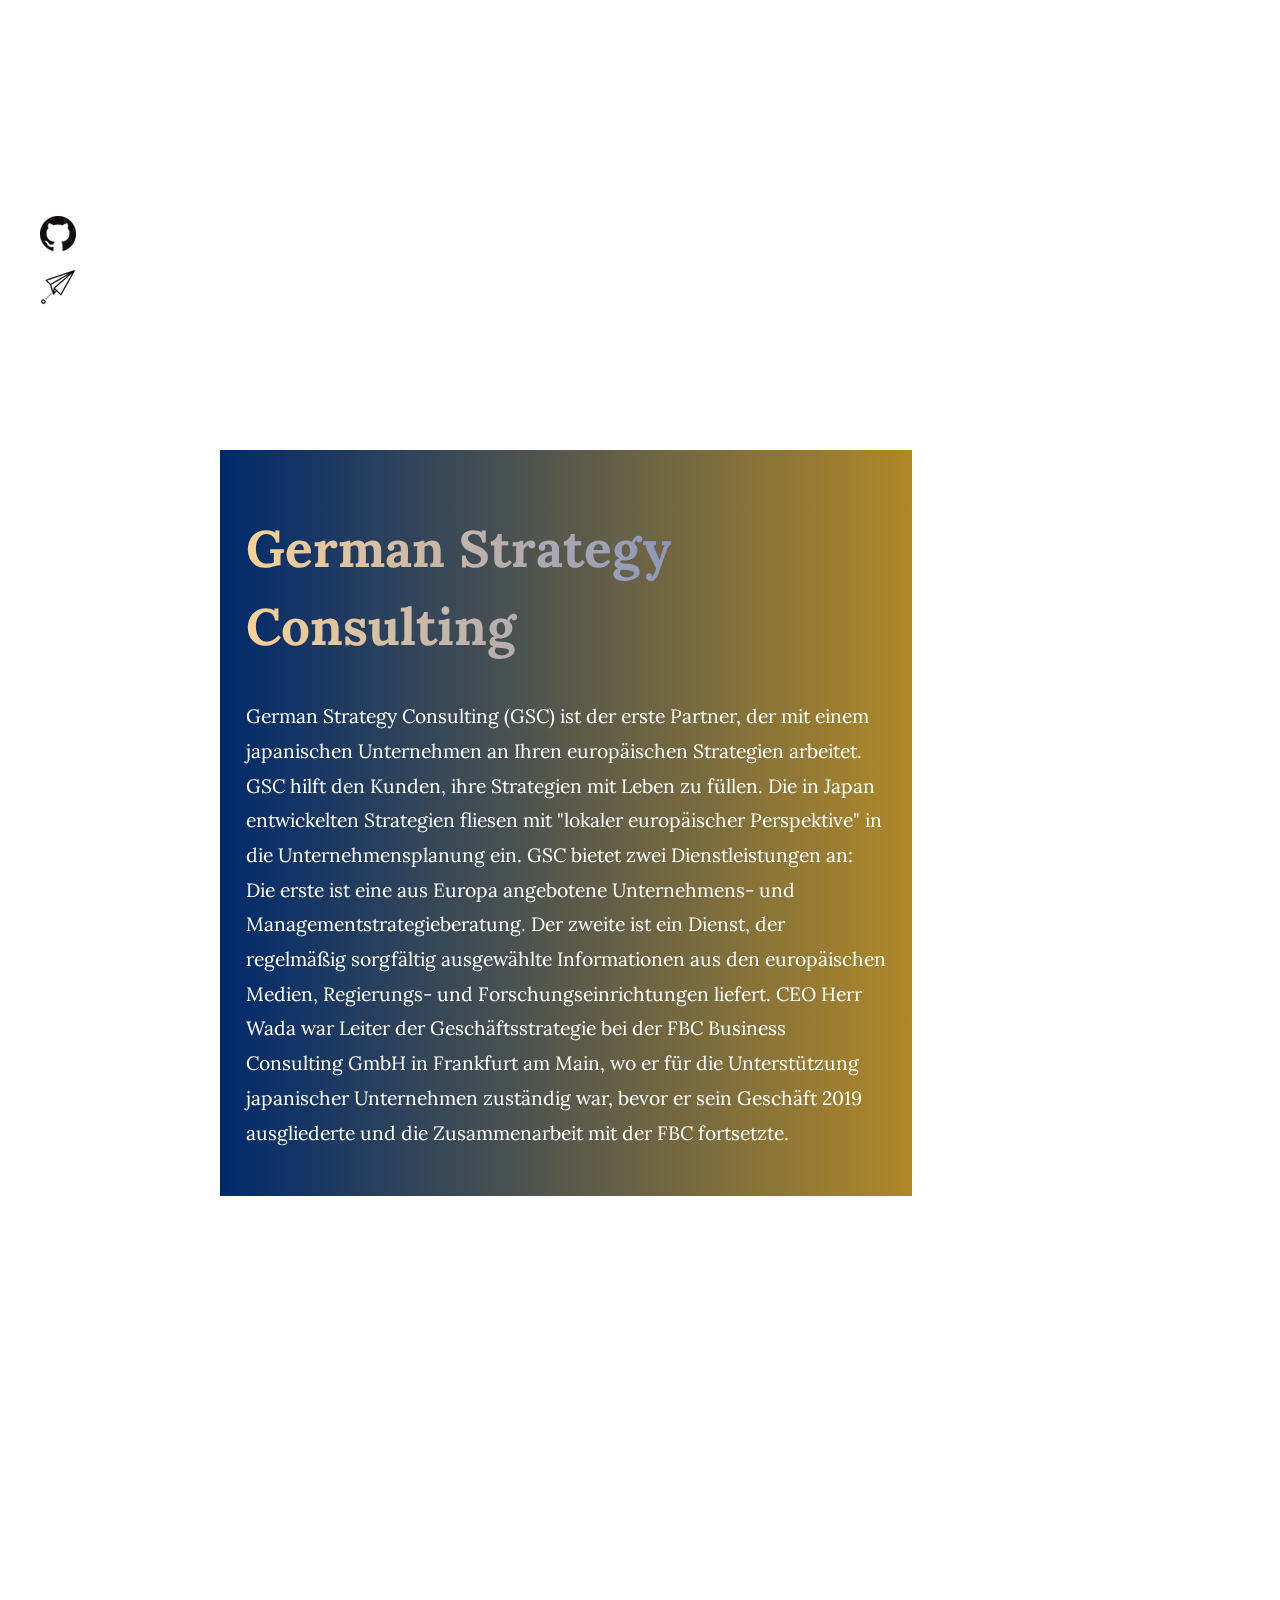
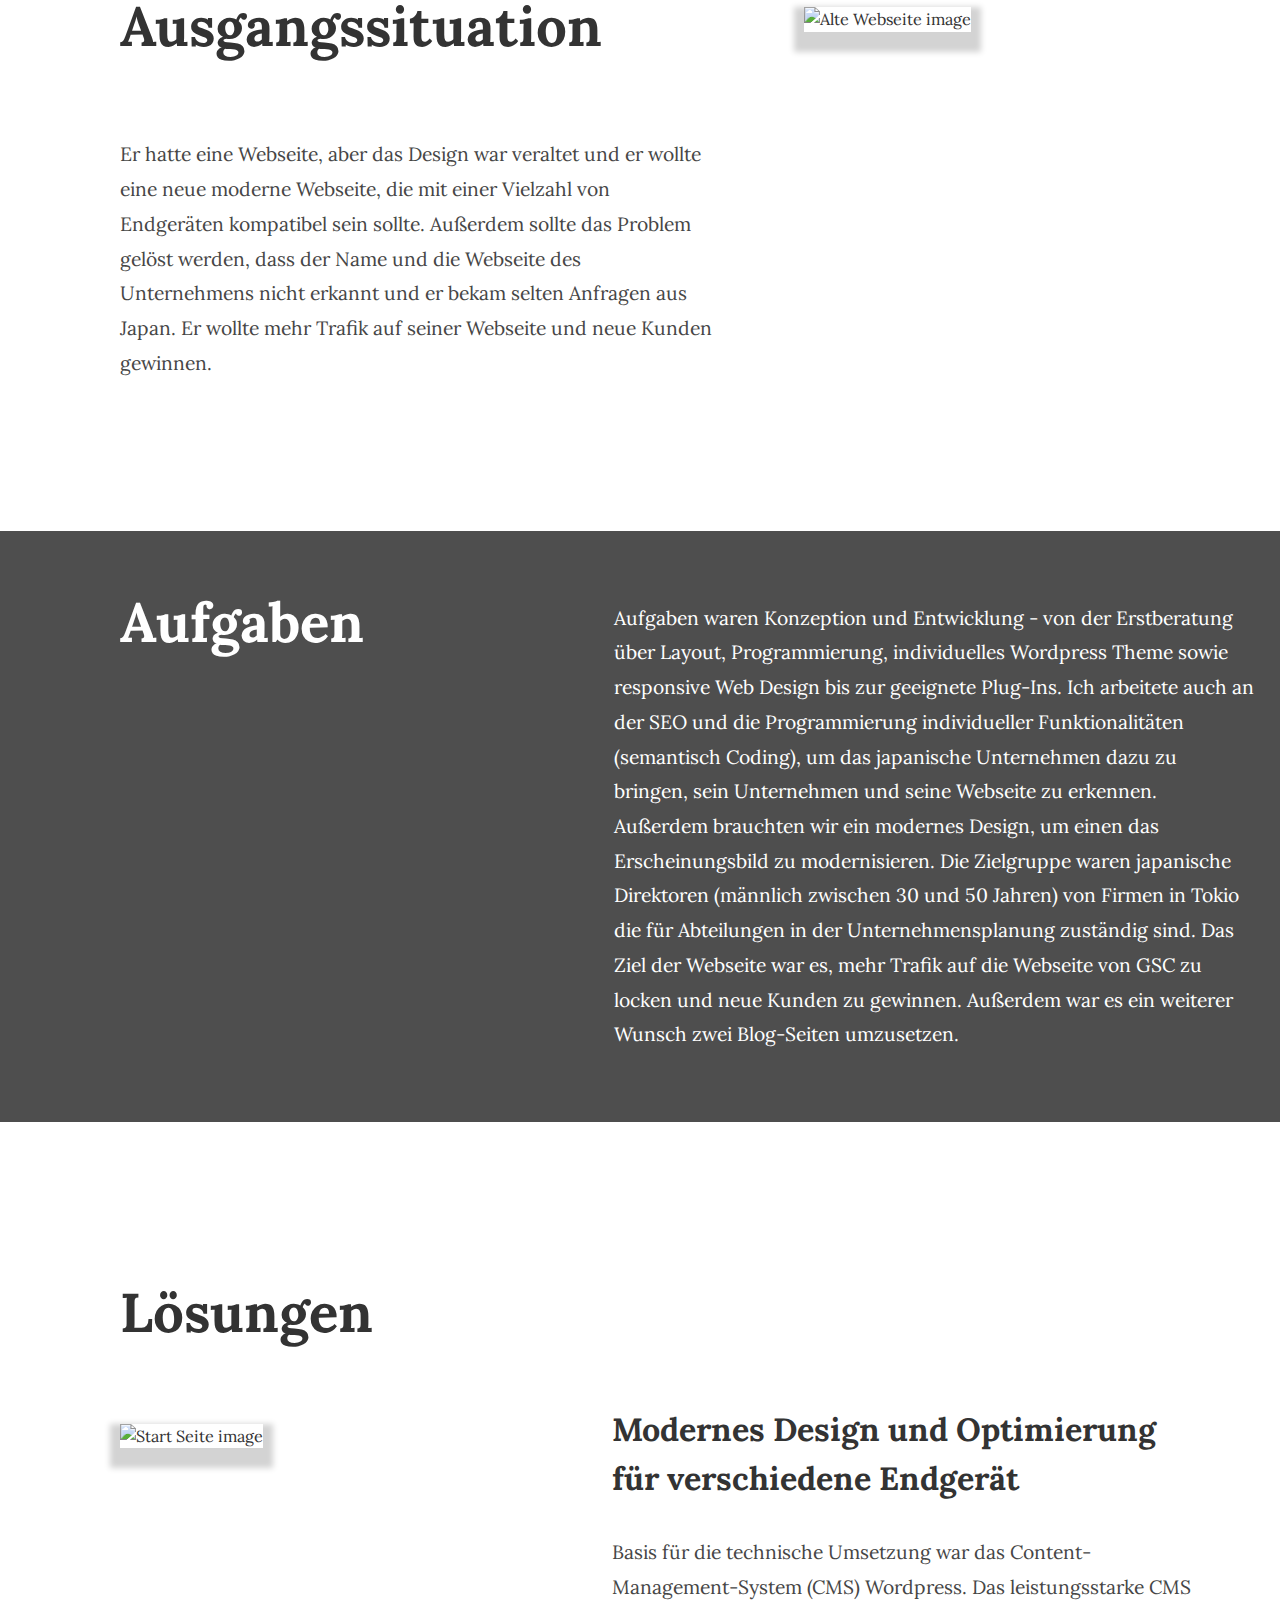
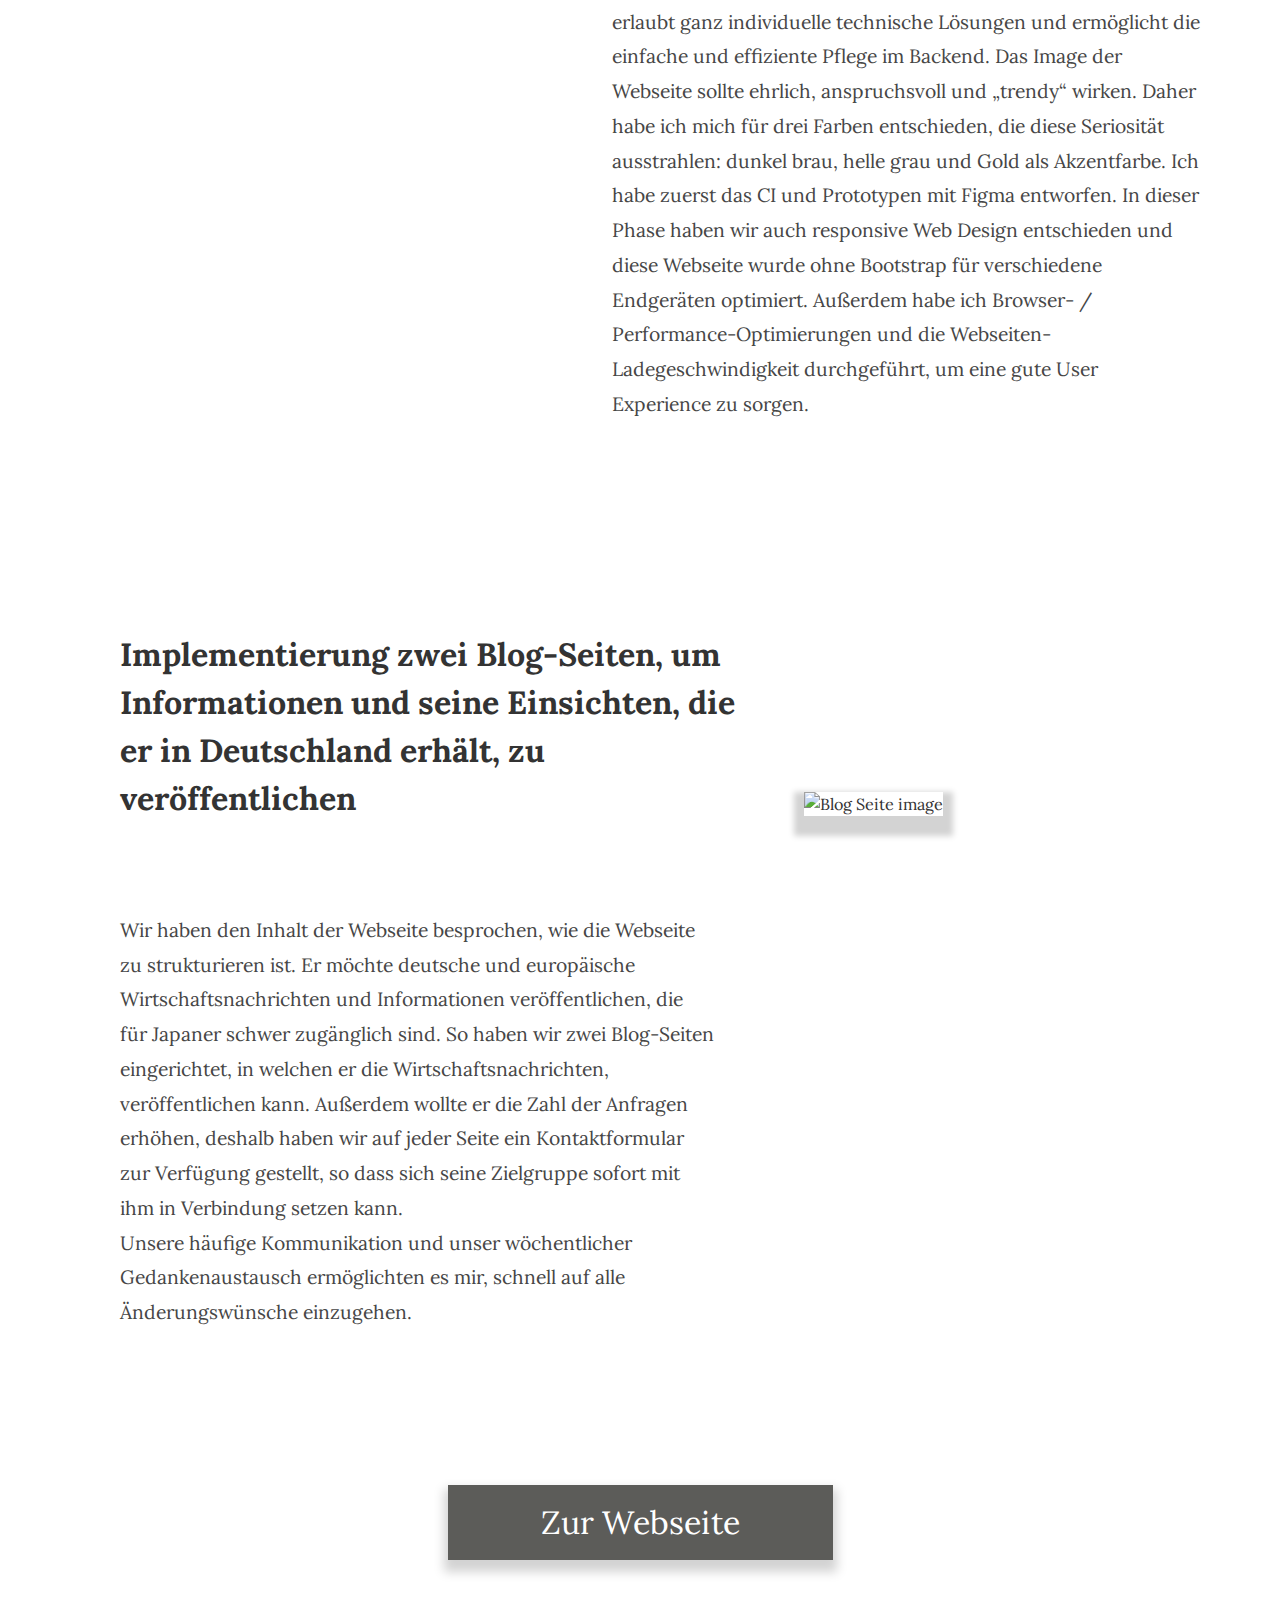
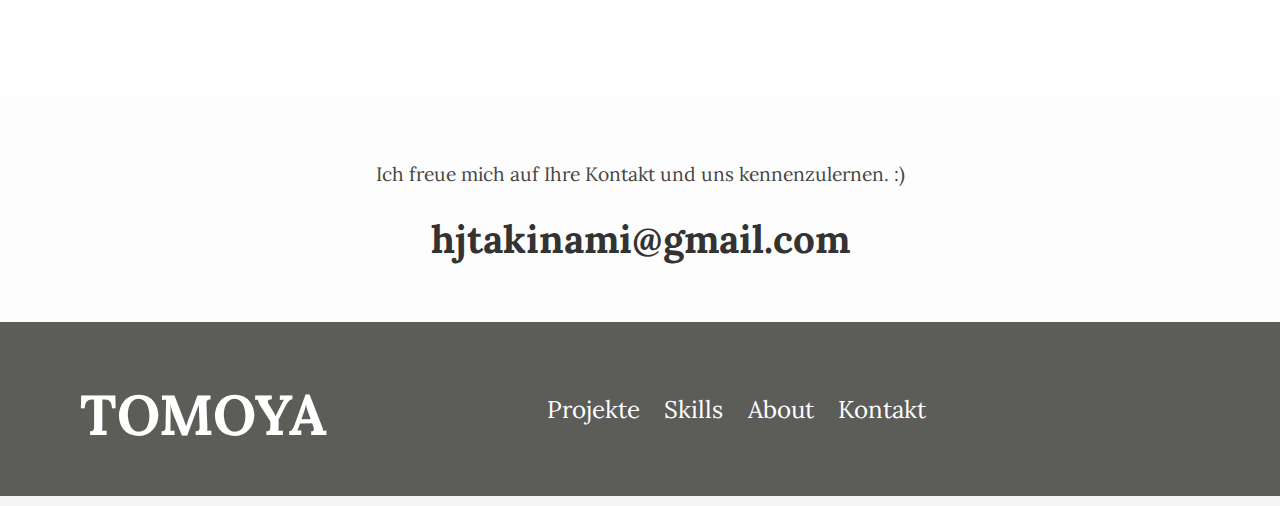
==== commit 173144f3: "[CHAGNES] class name and text changed" ====
--- a/german_strategy.html
+++ b/german_strategy.html
@@ -37,89 +37,93 @@
             <h1 id="myname"><a href="index.html#header" title="Home">TOMOYA</a></h1>
             <nav>
                 <ul>
-                    <li><a href="index.html#projekte" title="zum Projekte">Projekte</a></li>
+                    <li><a href="index.html#projekte" title="zum Projekte" glot-model="project">Projekte</a></li>
                     <li><a href="index.html#skills" title="zum Skills">Skills</a></li>
                     <li><a href="index.html#about" title="zum About">About</a></li>
-                    <li><a href="index.html#kontakt" title="zum Kontakt">Kontakt</a></li>
+                    <li><a href="index.html#kontakt" title="zum Kontakt" glot-model="contact">Kontakt</a></li>
+                    <!---TEST-->
+                    <li><a id="de" title="German" glot-model="de">DE</a></li>
+                    <li><a id="en" title="English" glot-model="us">EN</a></li>
+                    <!----------->
                 </ul>
             </nav>
         
         <aside id="vertical_nav">
             <ul>
                 <li><a href="https://github.com/Tomstyleuk" target="_blank" class="git"><img src="images/GitHub-Mark-64px.png" alt="git" /></a></li>
-                <li><a href="hjtakinami@gmail.com" class="email"><img src="images/teilen.png" alt="email" /></a></li>
+                <li><a href="mailto:hjtakinami@gmail.com" class="email"><img src="images/teilen.png" alt="email" /></a></li>
             </ul>
         </aside>
         </header>
 
-        <section id="kunden_intro">
+        <section id="client_intro">
                 <h1 class="projekt_name">German Strategy Consulting</h1>
-                <p>German Strategy Consulting (GSC) ist der erste Partner, der mit einem japanischen Unternehmen an Ihren europäischen Strategien arbeitet. GSC hilft den Kunden, ihre Strategien mit Leben zu füllen. Die in Japan entwickelten Strategien fliesen mit "lokaler europäischer Perspektive" in die Unternehmensplanung ein.
+                <p glot-model="gscIntro">German Strategy Consulting (GSC) ist der erste Partner, der mit einem japanischen Unternehmen an Ihren europäischen Strategien arbeitet. GSC hilft den Kunden, ihre Strategien mit Leben zu füllen. Die in Japan entwickelten Strategien fliesen mit "lokaler europäischer Perspektive" in die Unternehmensplanung ein.
                     GSC bietet zwei Dienstleistungen an: Die erste ist eine aus Europa angebotene Unternehmens- und Managementstrategieberatung.
                     Der zweite ist ein Dienst, der regelmäßig sorgfältig ausgewählte Informationen aus den europäischen Medien, Regierungs- und Forschungseinrichtungen liefert.
                     CEO Herr Wada war Leiter der Geschäftsstrategie bei der FBC Business Consulting GmbH in Frankfurt am Main, wo er für die Unterstützung japanischer Unternehmen zuständig war, bevor er sein Geschäft 2019 ausgliederte und die Zusammenarbeit mit der FBC fortsetzte.</p>
         </section>
 
-        <section id="ausgangssituation">
-            <h2 id="title">Ausgangssituation</h2>
-            <div class="ausgangssituation_content">
-                <p>Er hatte eine Webseite, aber das Design war veraltet und er wollte eine neue moderne Webseite, die mit einer Vielzahl von Endgeräten kompatibel sein sollte. Außerdem sollte das Problem gelöst werden, dass der Name und die Webseite des Unternehmens nicht erkannt und er bekam selten Anfragen aus Japan. Er wollte mehr Trafik auf seiner Webseite und neue Kunden gewinnen.</p>
+        <section id="initial_situation">
+            <h2 id="title" glot-model="titleSituation">Ausgangssituation</h2>
+            <div class="initial_situation_content">
+                <p glot-model="situation">Er hatte eine Webseite, aber das Design war veraltet und er wollte eine neue moderne Webseite, die mit einer Vielzahl von Endgeräten kompatibel sein sollte. Außerdem sollte das Problem gelöst werden, dass der Name und die Webseite des Unternehmens nicht erkannt und er bekam selten Anfragen aus Japan. Er wollte mehr Trafik auf seiner Webseite und neue Kunden gewinnen.</p>
                 <div id="old_image">
                     <img src="images/Royal Strategy consulting.png" alt="Alte Webseite image">
                 </div>
             </div>
         </section>
 
-        <section id="aufgaben_bereich">
-            <div id="aufgaben">
-                <h2 id="title">Aufgaben</h2>
-                <p>Aufgaben waren Konzeption und Entwicklung - von der Erstberatung über Layout, Programmierung, individuelles Wordpress Theme sowie responsive Web Design bis zur geeignete Plug-Ins. Ich arbeitete auch an der SEO und die Programmierung individueller Funktionalitäten (semantisch Coding), um das japanische Unternehmen dazu zu bringen, sein Unternehmen und seine Webseite zu erkennen. Außerdem brauchten wir ein modernes Design, um einen das Erscheinungsbild zu modernisieren.
+        <section id="tasks_area">
+            <div id="tasks">
+                <h2 id="title" glot-model="titleTask">Aufgaben</h2>
+                <p glot-model="taskDescri">Aufgaben waren Konzeption und Entwicklung - von der Erstberatung über Layout, Programmierung, individuelles Wordpress Theme sowie responsive Web Design bis zur geeignete Plug-Ins. Ich arbeitete auch an der SEO und die Programmierung individueller Funktionalitäten (semantisch Coding), um das japanische Unternehmen dazu zu bringen, sein Unternehmen und seine Webseite zu erkennen. Außerdem brauchten wir ein modernes Design, um einen das Erscheinungsbild zu modernisieren.
                     Die Zielgruppe waren japanische Direktoren (männlich zwischen 30 und 50 Jahren) von Firmen in Tokio die für Abteilungen in der Unternehmensplanung zuständig sind. Das Ziel der Webseite war es, mehr Trafik auf die Webseite von GSC zu locken und neue Kunden zu gewinnen. Außerdem war es ein weiterer Wunsch zwei Blog-Seiten umzusetzen.
                 </p>
             </div>
         </section>
 
-        <section id="loesung1">
-            <h2 id="title">Lösungen</h2>
-            <div id="loesung_block1">
-                <div class="loe1_left">
+        <section id="solution1">
+            <h2 id="title" glot-model="titleSolution">Lösungen</h2>
+            <div id="solution_block1">
+                <div class="sol1_left">
                     <img src="images/start-seite.png" alt="Start Seite image">
                 </div>
-                <div class="loe1_right">
-                    <h3>Modernes Design und Optimierung für verschiedene Endgerät</h3>
-                    <p>Basis für die technische Umsetzung war das Content-Management-System (CMS) Wordpress. Das leistungsstarke CMS erlaubt ganz individuelle technische Lösungen und ermöglicht die einfache und effiziente Pflege im Backend. Das Image der Webseite sollte ehrlich, anspruchsvoll und „trendy“ wirken. Daher habe ich mich für drei Farben entschieden, die diese Seriosität ausstrahlen: dunkel brau, helle grau und Gold als Akzentfarbe. Ich habe zuerst das CI und Prototypen mit Figma entworfen. In dieser Phase haben wir auch responsive Web Design entschieden und diese Webseite wurde ohne Bootstrap für verschiedene Endgeräten optimiert. Außerdem habe ich Browser- / Performance-Optimierungen und die Webseiten-Ladegeschwindigkeit durchgeführt, um eine gute User Experience zu sorgen. </p>
+                <div class="sol1_right">
+                    <h3 glot-model="sol1">Modernes Design und Optimierung für verschiedene Endgerät</h3>
+                    <p glot-model="solDescri">Basis für die technische Umsetzung war das Content-Management-System (CMS) Wordpress. Das leistungsstarke CMS erlaubt ganz individuelle technische Lösungen und ermöglicht die einfache und effiziente Pflege im Backend. Das Image der Webseite sollte ehrlich, anspruchsvoll und „trendy“ wirken. Daher habe ich mich für drei Farben entschieden, die diese Seriosität ausstrahlen: dunkel brau, helle grau und Gold als Akzentfarbe. Ich habe zuerst das CI und Prototypen mit Figma entworfen. In dieser Phase haben wir auch responsive Web Design entschieden und diese Webseite wurde ohne Bootstrap für verschiedene Endgeräten optimiert. Außerdem habe ich Browser- / Performance-Optimierungen und die Webseiten-Ladegeschwindigkeit durchgeführt, um eine gute User Experience zu sorgen. </p>
                 </div>
             </div>
         </section>
 
-        <section id="loesung2">
-            <h3>Implementierung zwei Blog-Seiten, um Informationen und seine Einsichten, die er in Deutschland erhält, zu veröffentlichen</h3>
-            <div id="loesung_block2">
-                <div class="loe2_left">
-                    <p>Wir haben den Inhalt der Webseite besprochen, wie die Webseite zu strukturieren ist. Er möchte deutsche und europäische Wirtschaftsnachrichten und Informationen veröffentlichen, die für Japaner schwer zugänglich sind. So haben wir zwei Blog-Seiten eingerichtet, in welchen er die Wirtschaftsnachrichten, veröffentlichen kann. Außerdem wollte er die Zahl der Anfragen erhöhen, deshalb haben wir auf jeder Seite ein Kontaktformular zur Verfügung gestellt, so dass sich seine Zielgruppe sofort mit ihm in Verbindung setzen kann.<br>
+        <section id="solution2">
+            <h3 glot-model="sol2">Implementierung zwei Blog-Seiten, um Informationen und seine Einsichten, die er in Deutschland erhält, zu veröffentlichen</h3>
+            <div id="solution_block2">
+                <div class="sol2_left">
+                    <p glot-model="solDescri2">Wir haben den Inhalt der Webseite besprochen, wie die Webseite zu strukturieren ist. Er möchte deutsche und europäische Wirtschaftsnachrichten und Informationen veröffentlichen, die für Japaner schwer zugänglich sind. So haben wir zwei Blog-Seiten eingerichtet, in welchen er die Wirtschaftsnachrichten, veröffentlichen kann. Außerdem wollte er die Zahl der Anfragen erhöhen, deshalb haben wir auf jeder Seite ein Kontaktformular zur Verfügung gestellt, so dass sich seine Zielgruppe sofort mit ihm in Verbindung setzen kann.<br>
                         Unsere häufige Kommunikation und unser wöchentlicher Gedankenaustausch ermöglichten es mir, schnell auf alle Änderungswünsche einzugehen.</p>
                 </div>
-                <div class="loe2_right">
+                <div class="sol2_right">
                     <img src="images/strategy.jpg" alt="Blog Seite image">
                 </div>
             </div>
             </section>
 
             <div id="link">
-                <h2><a href="https://eu-strategy.com" id="webseite_link" title="Zur Webseite" target="_blank">Zur Webseite</a></h2>
+                <h2><a href="https://eu-strategy.com" id="webseite_link" title="Zur Webseite" target="_blank" glot-model="linkWebsite">Zur Webseite</a></h2>
             </div>
 
         <section id="kontakt">
-            <p>Ich freue mich auf Ihre Kontakt und uns kennenzulernen. :)</p>
+            <p glot-model="text">Ich freue mich auf Ihre Kontakt und uns kennenzulernen. :)</p>
             <h2><a href="mailto:hjtakinami@gmail.com" id="email_adresse">hjtakinami@gmail.com</a></h2>
         </section><!-- kontakt -->
         <footer id="footer">
             <h1><a href="index.html#header" title="Home">TOMOYA</a></h1>
             <ul>
-                <li><a href="index.html#projekte" title="zum Projekte">Projekte</a></li>
+                <li><a href="index.html#projekte" title="zum Projekte" glot-model="project">Projekte</a></li>
                 <li><a href="index.html#skills" title="zum Skills">Skills</a></li>
                 <li><a href="index.html#about" title="zum About">About</a></li>
-                <li><a href="index.html#kontakt" title="zum Kontakt">Kontakt</a></li>
+                <li><a href="index.html#kontakt" title="zum Kontakt" glot-model="contact">Kontakt</a></li>
             </ul>
         </footer>
     </div><!-- wrapper -->
@@ -127,5 +131,6 @@
     <script src="https://ajax.googleapis.com/ajax/libs/jquery/3.5.1/jquery.min.js"></script>
     <script src="https://cdn.jsdelivr.net/npm/typed.js@2.0.11"></script>
     <script src="script.js"></script>
+    <script src="https://unpkg.com/glottologist"></script>
 </body>
 </html>
--- a/css/style.css
+++ b/css/style.css
@@ -137,13 +137,13 @@
 }
 
 
-/*----------- ueberschrift -----------*/
-#ueberschrift {
+/*----------- headline -----------*/
+#headline {
     font-size: 3em;
     margin: 50px 0 0 170px;
 }
 
-#ueberschrift::first-letter { /*重複してるもしくは同じcssがあるから統一する*/
+#headline::first-letter { /*重複してるもしくは同じcssがあるから統一する*/
     font-size: 1.5em;
 }
 
@@ -214,17 +214,17 @@
     width: 84%;
 }
 
-.linkseite {
+.linksite {
     border-bottom: 3px #EBF018 solid !important;
 }
 
-.uberschit {
+.project_todo {
     margin: 0 0 0 44px;
     width: 50%;
 }
 
 /*----------- SKILLS -----------*/
-.ueberschrift {
+.headline {
     /* display: inline-block; */
     float: left;
 }
@@ -379,3 +379,19 @@
   .highlight {
     background: linear-gradient(transparent 0%, #E2E646 0%);
   }
+
+/* rotate img */
+.imgs {
+    transition: all 1s linear 0s;
+    border-radius: 50%;
+    cursor: pointer;
+    pointer-events: all;
+  }
+
+.imgs:hover {
+    transform: rotateY(360deg);
+　}
+
+#de, #en {
+    cursor: pointer;
+}
--- a/css/responsive.css
+++ b/css/responsive.css
@@ -143,8 +143,8 @@
     }
     
     
-    /*----------- ueberschrift -----------*/
-    #ueberschrift {
+    /*----------- headline -----------*/
+    #headline {
         font-size: 5em;
         margin: 50px 0 0 250px;
     }
@@ -153,7 +153,7 @@
         margin: 900px 0 0 0;
     }
     
-    #ueberschrift::first-letter { /*重複してるもしくは同じcssがあるから統一する*/
+    #headline::first-letter { /*重複してるもしくは同じcssがあるから統一する*/
         font-size: 1.5em;
     }
     
@@ -234,17 +234,17 @@
         width: 84%;
     }
     
-    .linkseite {
+    .linksite {
         border-bottom: 3px #EBF018 solid !important;
     }
     
-    .uberschit {
+    .project_todo {
         margin: 0 0 0 44px;
         width: 50%;
     }
     
     /*----------- SKILLS -----------*/
-    .ueberschrift {
+    .headline {
         /* display: inline-block; */
         float: left;
     }
@@ -491,13 +491,13 @@
     }
 
 
-    /*----------- ueberschrift -----------*/
-    #ueberschrift {
+    /*----------- headline -----------*/
+    #headline {
         font-size: 2.8em;
         margin: 0px 0 0 120px;
     }
 
-    #ueberschrift::first-letter { /*重複してるもしくは同じcssがあるから統一する*/
+    #headline::first-letter { /*重複してるもしくは同じcssがあるから統一する*/
         font-size: 1.5em;
     }
 
@@ -568,11 +568,11 @@
         width: 76%;
     }
 
-    .linkseite {
+    .linksite {
         border-bottom: 3px #EBF018 solid !important;
     }
 
-    .uberschit {
+    .project_todo {
         margin: 0 0 0 44px;
         width: 50%;
     }
@@ -584,7 +584,7 @@
     } */
 
     /*----------- SKILLS -----------*/
-    .ueberschrift {
+    .headline {
         /* display: inline-block; */
         float: left;
     }
@@ -831,13 +831,13 @@
     }
 
 
-    /*----------- ueberschrift -----------*/
-    #ueberschrift {
+    /*----------- headline -----------*/
+    #headline {
         font-size: 2.3em;
         margin: 0 0 0 70px;
     }
 
-    #ueberschrift::first-letter { /*重複してるもしくは同じcssがあるから統一する*/
+    #headline::first-letter { /*重複してるもしくは同じcssがあるから統一する*/
         font-size: 1.5em;
     }
 
@@ -915,11 +915,11 @@
         text-align: center;
     }
 
-    .linkseite {
+    .linksite {
         border-bottom: 3px #EBF018 solid !important;
     }
 
-    .uberschit {
+    .project_todo {
         margin: 0 0 0 94px;
         width: 80%;
     }
@@ -932,7 +932,7 @@
 
 
     /*----------- SKILLS -----------*/
-    .ueberschrift {
+    .headline {
         float: left;
     }
 
@@ -1044,7 +1044,7 @@
     }
 
     #kontakt p {
-        margin: 0 0 0 40px;
+        margin: 0 0 0 16px;
         width: 90%;
     }  
         
@@ -1140,7 +1140,7 @@
     }
 
     nav li, footer li {
-        margin: 0 8% 0 0;
+        margin: 0 4% 0 -1%;
     }
 
     #myname a:hover, nav li a:hover, footer li a:hover, footer h1 a:hover {
@@ -1201,20 +1201,24 @@
       }
 
 
-    /*----------- ueberschrift -----------*/
-    #ueberschrift {
+    /*----------- headline -----------*/
+    #headline {
         font-size: 2.5em;
         margin: 50px 0 0 36px;
     }
-
-    #ueberschrift::first-letter { /*重複してるもしくは同じcssがあるから統一する*/
+   
+    #projekte_title #headline {
+         margin: 470px 0 0 36px !important;
+    }
+
+    #headline::first-letter { /*重複してるもしくは同じcssがあるから統一する*/
         font-size: 1.5em;
     }
 
 
     /*----------- PROJEKTE -----------*/
     #projekte_title {
-        margin: 280px 0 0 0 !important;
+        margin: 390px 0 0 0 !important;
     }
 
     #img1, #img2 {
@@ -1279,11 +1283,11 @@
         width: 80%;
     }
 
-    .linkseite {
+    .linksite {
         border-bottom: 3px #EBF018 solid !important;
     }
 
-    .uberschit {
+    .project_todo {
         margin: 0 0 0 44px;
         width: 80%;
     }
@@ -1296,7 +1300,7 @@
 
 
     /*----------- SKILLS -----------*/
-    .ueberschrift {
+    .headline {
         float: left;
     }
 
--- a/css/german_strategy.css
+++ b/css/german_strategy.css
@@ -0,0 +1,173 @@
+p {
+    line-height: 1.8;
+}
+
+#header {
+    background-size: 100% auto;
+    background-repeat: no-repeat;
+    background-attachment: fixed;
+    background-image: url(../images/german_strategy_consulting.png);
+    height: 800px;
+}
+
+/* KUNDEN Introduction */
+#client_intro {
+    background-image: linear-gradient(90deg,#002a6d, #b08829);
+    /* background-image: linear-gradient(90deg, gray, lightgray); */
+    background-color: #4e4e4e;
+    border: white;
+    padding: 26px;
+    position: relative;
+    top: -340px;
+    left: 220px;
+    width: 50%;
+    z-index: 10000;
+}
+
+#client_intro p {
+    color: white;
+}
+
+.projekt_name {
+    color: white;
+    font-size: 3.2em;
+    mix-blend-mode: difference;
+}
+
+
+#title {
+    font-size: 3.4em;
+    margin: 50px 0 0 120px;
+}
+
+
+/* initial_situation */
+#initial_situation,
+#tasks_area,
+#solution1,
+#solution2 {
+    width: 100%;
+}
+
+.initial_situation_content {
+    display: flex;
+    width: 100%;
+}
+
+.initial_situation_content p {
+    margin: 70px 0 0 120px;
+    width: 50%;
+}
+
+#old_image {
+    margin: -60px 0 0 90px;
+    width: 40%;
+}
+
+#old_image img, 
+.sol1_left img, 
+.sol2_right img {
+    box-shadow: lightgray 0 10px 6px 10px;
+}
+
+
+/* AUGABEN */
+#tasks_area {
+    margin: 150px 0;
+}
+
+#tasks {
+    background-color: #4e4e4e;
+    display: flex;
+}
+
+#tasks h2 {
+    color: white;
+}
+
+#tasks p {
+    color: white;
+    margin: 70px 0 70px 250px;
+    width: 50%;
+}
+
+
+/* LOSUNG 1 */
+#solution_block1 {
+    display: flex;
+    margin: 70px 0 190px 0;
+    width: 100%;
+}
+
+.sol1_left {
+    margin: 0 0 0 120px;
+    width: 40%;
+}
+
+.sol1_right {
+    margin: -50px 0 0 -20px;
+    width: 46%;
+}
+
+h3 {
+    font-size: 2em;
+}
+
+
+/* LOSUNGEN 2 */
+#solution_block2 {
+    display: flex;
+    margin: 0;
+    width: 100%;
+}
+
+#solution2 h3 {
+    margin: 70px 0 0 120px;
+    width: 50%;
+}
+
+.sol2_left {
+    margin: 70px 0 0 120px;
+    width: 50%;
+}
+
+.sol2_right {
+    margin: -32px 0 0 90px;
+    width: 40%;
+}
+
+/* ZUR Webseite Link */
+#link {
+    text-align: center;
+    margin: 150px;
+}
+
+#webseite_link {
+    background-color: #5c5c59;
+    border: solid #5c5c59 1px;
+    box-shadow: lightgray 0 8px 10px 4px;
+    color: white;
+    font-size: 2em;
+    font-weight: lighter;
+    padding: 16px 92px;
+}
+
+#webseite_link:hover {
+    background-color: #5c5c59;
+    border: solid #5c5c59 1px;
+    color: #EBF018;
+    font-size: 2em;
+    font-weight: lighter;
+    padding: 16px 92px;
+}
+
+
+/* RESPONSIVE */
+#resposinve {
+    text-align: center;
+    margin: 100px 0 0 0;
+}
+
+#resposinve h3 {
+    margin: 0 0 -14px 0;
+}
--- a/css/gs_responsive.css
+++ b/css/gs_responsive.css
@@ -12,7 +12,7 @@
     }
     
     /* KUNDEN Introduction */
-    #kunden_intro {
+    #client_intro {
         background-image: linear-gradient(90deg,#002a6d, #b08829);
         /* background-image: linear-gradient(90deg, gray, lightgray); */
         background-color: #4e4e4e;
@@ -37,12 +37,12 @@
         margin: 50px 0 0 190px;
     }
     
-    .ausgangssituation_content {
-        display: flex;
-        width: 100%;
-    }
-    
-    .ausgangssituation_content p {
+    .initial_situation_content {
+        display: flex;
+        width: 100%;
+    }
+    
+    .initial_situation_content p {
         margin: 70px 0 0 190px;
         width: 44%;
     }
@@ -53,8 +53,8 @@
     }
 
     #old_image img, 
-    .loe1_left img, 
-    .loe2_right img {
+    .sol1_left img, 
+    .sol2_right img {
         box-shadow: lightgrey 0 10px 6px 10px;
         width: 700px;
         height: auto;
@@ -62,17 +62,17 @@
     
     
     /* AUGABEN */
-    #aufgaben_bereich {
+    #tasks_area {
         margin: 150px 0;
     }
     
-    #aufgaben {
-        background-color: #4e4e4e;
-        display: flex;
-    }
-    
-    
-    #aufgaben p {
+    #tasks {
+        background-color: #4e4e4e;
+        display: flex;
+    }
+    
+    
+    #tasks p {
         color: white;
         margin: 70px 0 70px 600px;
         width: 50%;
@@ -80,18 +80,18 @@
     
     
     /* LOSUNG 1 */
-    #loesung_block1 {
+    #solution_block1 {
         display: flex;
         margin: 70px 0 190px 0;
         width: 100%;
     }
     
-    .loe1_left {
+    .sol1_left {
         margin: 0 0 0 180px;
         width: 40%;
     }
     
-    .loe1_right {
+    .sol1_right {
         margin: -50px 0 0 120px;
         width: 40%;
     }
@@ -102,22 +102,22 @@
     
     
     /* LOSUNGEN 2 */
-    #loesung_block2 {
+    #solution_block2 {
         display: flex;
         margin: 0;
         width: 100%;
     }
     
-    #loesung2 h3 {
+    #solution2 h3 {
         margin: 70px 0 0 180px;
     }
     
-    .loe2_left {
+    .sol2_left {
         margin: 70px 0 0 180px;
         width: 46%;
     }
     
-    .loe2_right {
+    .sol2_right {
         margin: -32px 0 0 410px;
         width: 40%;
     }
@@ -174,7 +174,7 @@
     }
     
     /* KUNDEN Introduction */
-    #kunden_intro {
+    #client_intro {
         background-image: linear-gradient(90deg,#002a6d, #b08829);
         /* background-image: linear-gradient(90deg, gray, lightgray); */
         background-color: #4e4e4e;
@@ -198,12 +198,12 @@
         margin: 50px 0 0 90px;
     }
     
-    .ausgangssituation_content {
-        display: flex;
-        width: 100%;
-    }
-    
-    .ausgangssituation_content p {
+    .initial_situation_content {
+        display: flex;
+        width: 100%;
+    }
+    
+    .initial_situation_content p {
         margin: 70px 0 0 90px;
         width: 44%;
     }
@@ -215,17 +215,17 @@
     
     
     /* AUGABEN */
-    #aufgaben_bereich {
+    #tasks_area {
         margin: 150px 0;
     }
     
-    #aufgaben {
-        background-color: #4e4e4e;
-        display: flex;
-    }
-    
-    
-    #aufgaben p {
+    #tasks {
+        background-color: #4e4e4e;
+        display: flex;
+    }
+    
+    
+    #tasks p {
         color: white;
         margin: 70px 0 70px 160px;
         width: 46%;
@@ -233,18 +233,18 @@
     
     
     /* LOSUNG 1 */
-    #loesung_block1 {
+    #solution_block1 {
         display: flex;
         margin: 70px 0 190px 0;
         width: 100%;
     }
     
-    .loe1_left {
+    .sol1_left {
         margin: 0 0 0 90px;
         width: 40%;
     }
     
-    .loe1_right {
+    .sol1_right {
         margin: -50px 0 0 50px;
         width: 40%;
     }
@@ -255,22 +255,22 @@
     
     
     /* LOSUNGEN 2 */
-    #loesung_block2 {
+    #solution_block2 {
         display: flex;
         margin: 0;
         width: 100%;
     }
     
-    #loesung2 h3 {
+    #solution2 h3 {
         margin: 70px 0 0 90px;
     }
     
-    .loe2_left {
+    .sol2_left {
         margin: 70px 0 0 90px;
         width: 40%;
     }
     
-    .loe2_right {
+    .sol2_right {
         margin: 90px 0 0 90px;
         width: 40%;
     }
@@ -301,7 +301,7 @@
     }
     
     /* KUNDEN Introduction */
-    #kunden_intro {
+    #client_intro {
         background-image: linear-gradient(90deg,#002a6d, #b08829);
         /* background-image: linear-gradient(90deg, gray, lightgray); */
         background-color: #4e4e4e;
@@ -326,20 +326,20 @@
         text-align: center;
     }
 
-    #ausgangssituation, 
-    #aufgaben_bereich, 
-    #loesung1, 
-    #loesung2 {
+    #initial_situation, 
+    #tasks_area, 
+    #solution1, 
+    #solution2 {
         width: 100%;
         margin: -180px 0 0 0;
     }
     
-    .ausgangssituation_content {
+    .initial_situation_content {
         display: block;
         width: 100%;
     }
     
-    .ausgangssituation_content p {
+    .initial_situation_content p {
         margin: 40px 0 0 60px;
         width: 88%;
     }
@@ -350,17 +350,17 @@
     }
     
     /* AUGABEN */
-    #aufgaben_bereich {
+    #tasks_area {
         margin: 150px 0 60px 0;
     }
     
-    #aufgaben {
+    #tasks {
         background-color: #4e4e4e;
         display: block;
         padding: 40px 0;
     }
     
-    #aufgaben p {
+    #tasks p {
         color: white;
         margin: 70px 0 0 64px;
         width: 90%;
@@ -368,23 +368,23 @@
     
     
     /* LOSUNG 1 */
-    #loesung1 {
+    #solution1 {
         margin: 0 !important;
     }
 
-    #loesung_block1 {
+    #solution_block1 {
         display: flex;
         flex-direction: column-reverse;
         margin: 70px 0 190px 0;
         width: 100%;
     }
     
-    .loe1_left {
+    .sol1_left {
         margin: 60px 0 0 250px;
         width: auto;
     }
     
-    .loe1_right {
+    .sol1_right {
         margin: -50px 0 0 65px;
         width: 87%;
     }
@@ -397,27 +397,27 @@
     
     /* LOSUNGEN 2 */
 
-    #loesung2 {
+    #solution2 {
         margin: 0 !important;
     }
 
-    #loesung_block2 {
+    #solution_block2 {
         display: block;
         margin: 0;
         width: 100%;
     }
     
-    #loesung2 h3 {
+    #solution2 h3 {
         margin: 0 0 0 50px;
         width: 90%;
     }
     
-    .loe2_left {
+    .sol2_left {
         margin: 0 0 70px 66px;
         width: 86%;
     }
     
-    .loe2_right {
+    .sol2_right {
         margin: 60px 0 0 250px;
         width: auto;
     }
@@ -438,7 +438,7 @@
     }
     
     /* KUNDEN Introduction */
-    #kunden_intro {
+    #client_intro {
         background-image: linear-gradient(90deg,#002a6d, #b08829);
         /* background-image: linear-gradient(90deg, gray, lightgray); */
         background-color: #4e4e4e;
@@ -464,25 +464,25 @@
         text-align: center;
     }
 
-    /* Ausgangssituation */
-    #ausgangssituation {
+    /* initial_situation */
+    #initial_situation {
         margin: -100px 0;
     }
 
-    #ausgangssituation, 
-    #aufgaben_bereich, 
-    #loesung1, 
-    #loesung2 {
+    #initial_situation, 
+    #tasks_area, 
+    #solution1, 
+    #solution2 {
         width: 100%;
         margin: -360px 0 0 0;
     }
     
-    .ausgangssituation_content {
+    .initial_situation_content {
         display: block;
         width: 100%;
     }
     
-    .ausgangssituation_content p {
+    .initial_situation_content p {
         margin: 40px 0 0 30px;
         width: 90%;
     }
@@ -493,25 +493,25 @@
     }
     
     /* AUGABEN */
-    #aufgaben_bereich {
+    #tasks_area {
         margin: 150px 0 60px 0;
     }
     
-    #aufgaben {
+    #tasks {
         background-color: #4e4e4e;
         display: block;
         padding: 40px 0;
     }
     
-    #aufgaben p {
+    #tasks p {
         color: white;
         margin: 70px 0 0 30px;
         width: 90%;
     }
 
     #old_image img, 
-    .loe1_left img, 
-    .loe2_right img {
+    .sol1_left img, 
+    .sol2_right img {
         box-shadow: lightgrey 0 10px 6px 10px;
         width: 300px;
         height: auto;
@@ -519,19 +519,19 @@
     
     
     /* LOSUNG 1 */
-    #loesung_block1 {
+    #solution_block1 {
         display: flex;
         flex-direction: column-reverse;
         margin: 70px 0 190px 0;
         width: 100%;
     }
     
-    .loe1_left {
+    .sol1_left {
         margin: 60px 0 0 38px;
         width: auto;
     }
     
-    .loe1_right {
+    .sol1_right {
         margin: -50px 0 0 28px;
         width: 90%;
     }
@@ -543,22 +543,22 @@
     
     
     /* LOSUNGEN 2 */
-    #loesung_block2 {
+    #solution_block2 {
         display: block;
         margin: 0;
         width: 100%;
     }
     
-    #loesung2 h3 {
+    #solution2 h3 {
         margin: -100px 0 0 24px;
     }
     
-    .loe2_left {
+    .sol2_left {
         margin: 0 0 70px 30px;
         width: 90%;
     }
     
-    .loe2_right {
+    .sol2_right {
         margin: 60px 0 0 38px;
         width: auto;
     }
@@ -573,18 +573,18 @@
         background-color: #5c5c59;
         border: solid #5c5c59 1px;
         color: white;
-        font-size: 1.2em;
+        font-size: 1em;
         font-weight: lighter;
-        padding: 12px 14px;
+        padding: 12px 12px;
     }
 
     #webseite_link:hover {
         background-color: #5c5c59;
         border: solid #5c5c59 1px;
         color: #EBF018;
-        font-size: 1.2em;
+        font-size: 1em;
         font-weight: lighter;
-        padding: 12px 14px;
+        padding: 12px 12px;
     }
     
 }
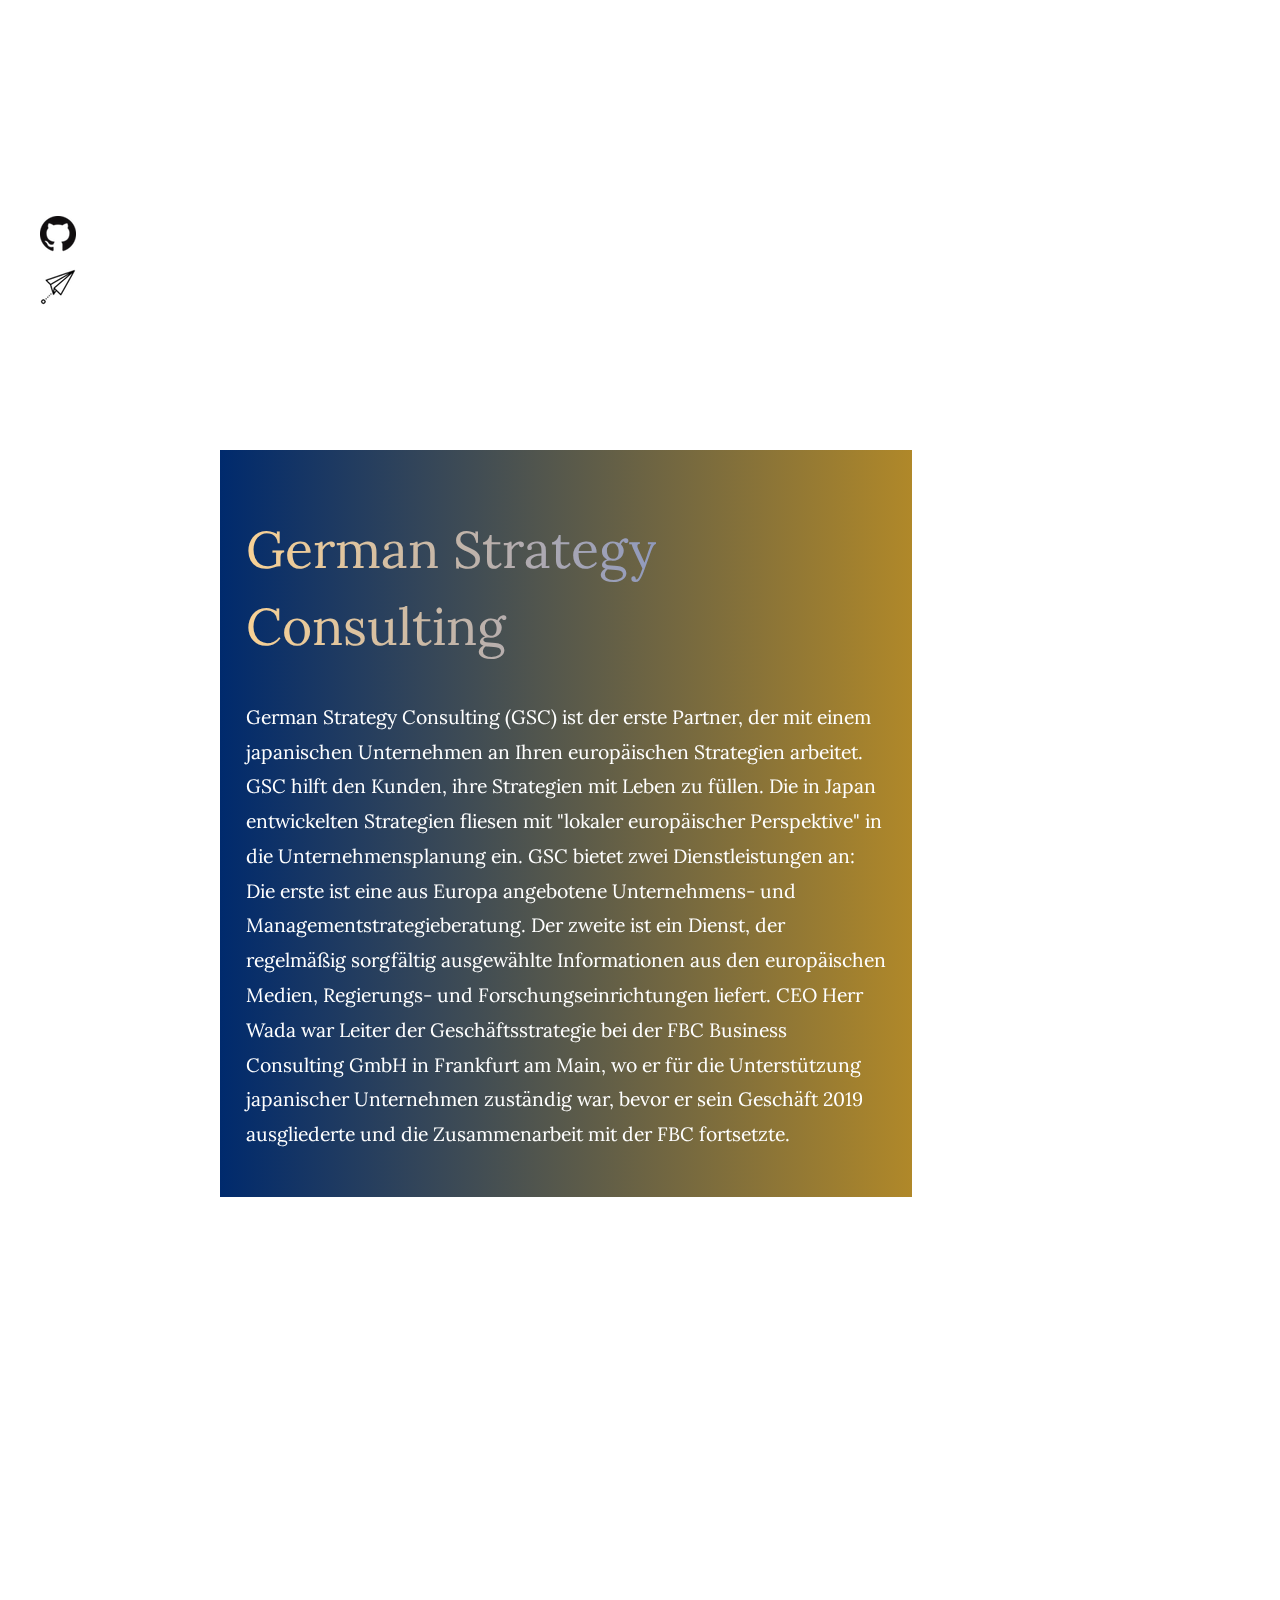
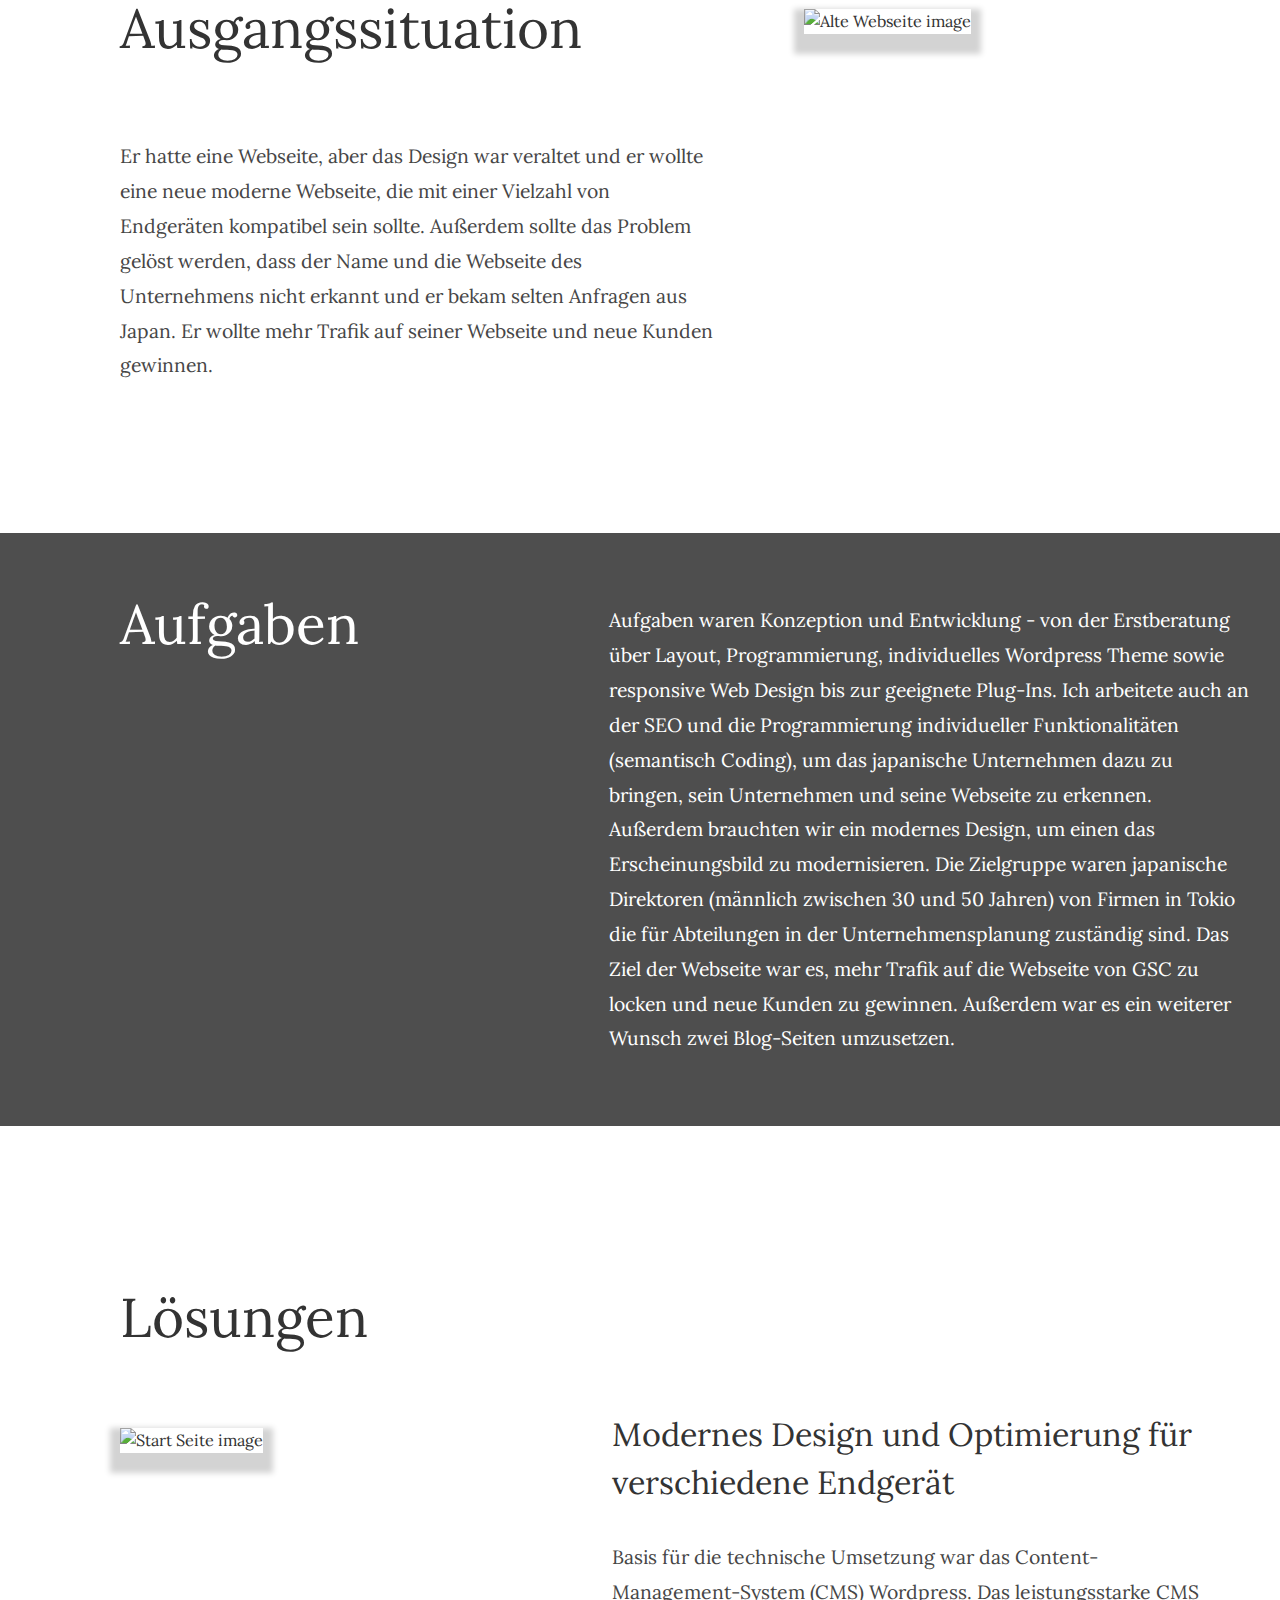
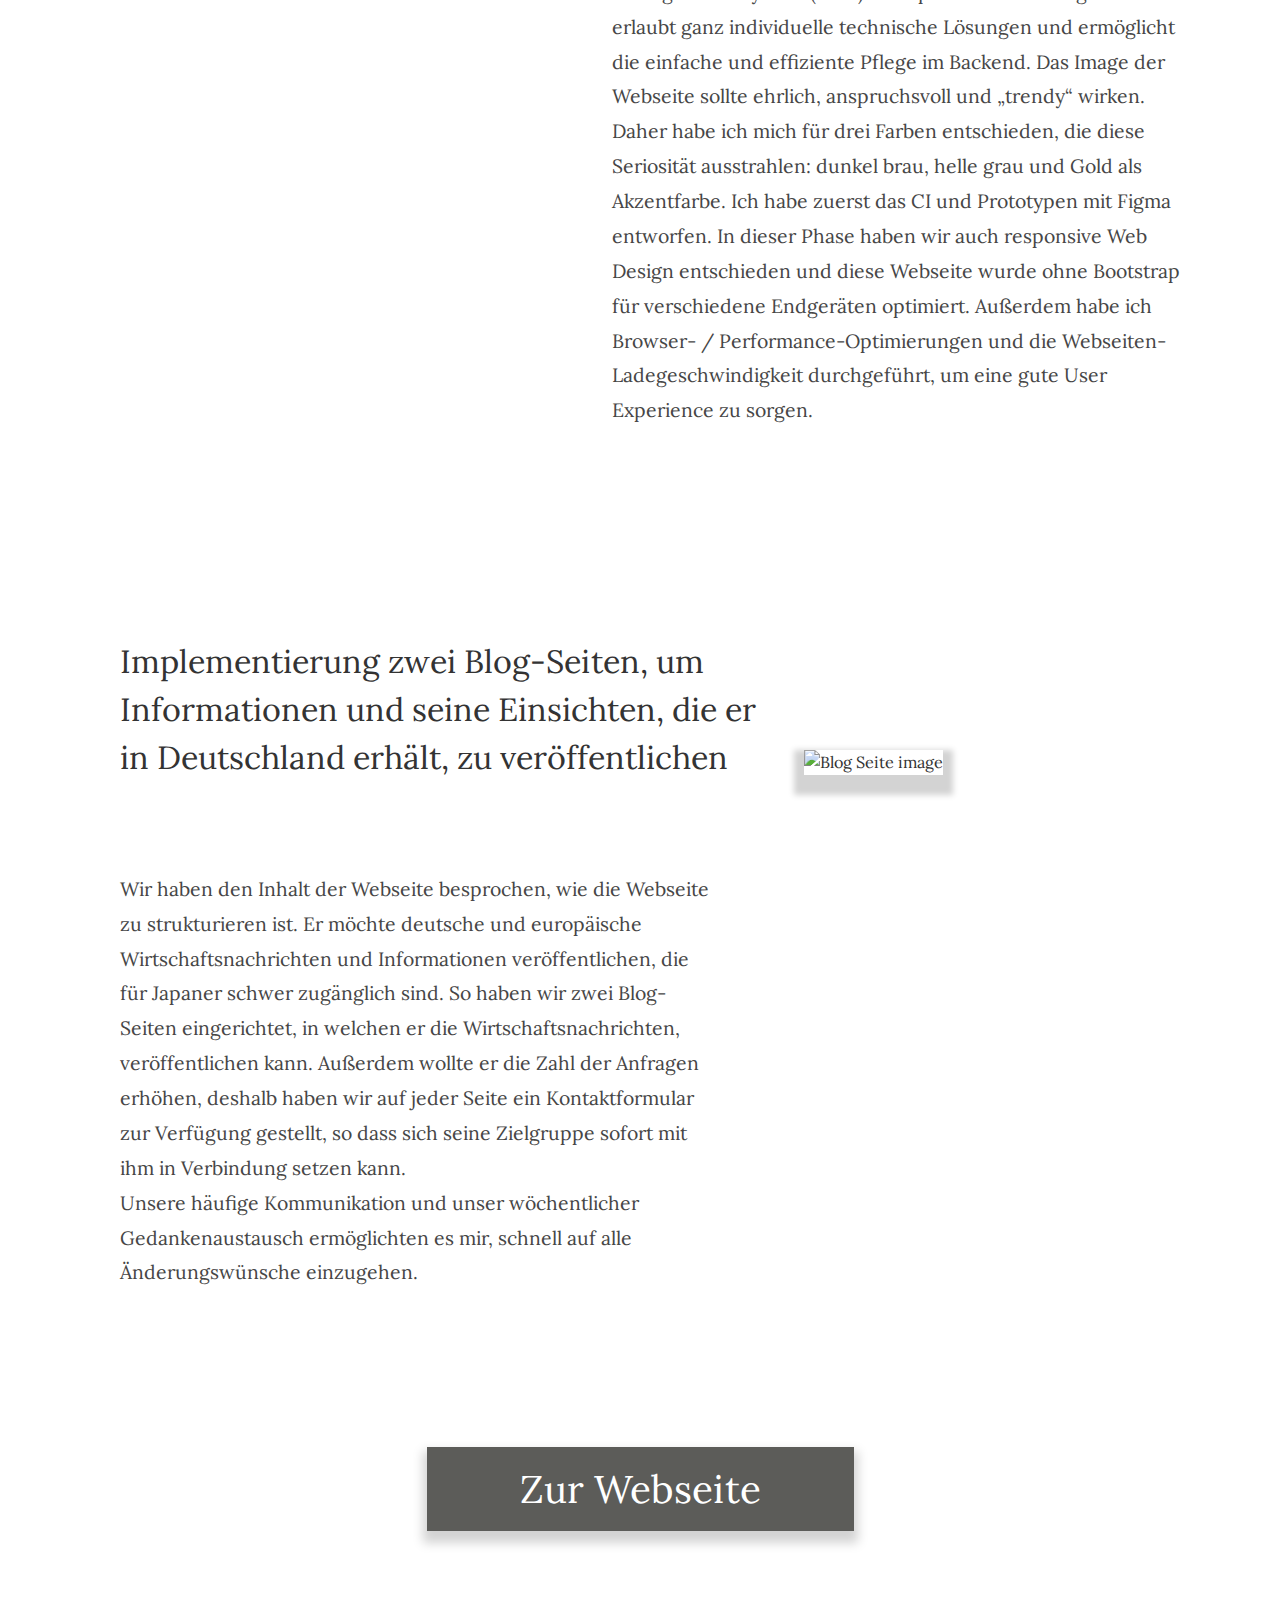
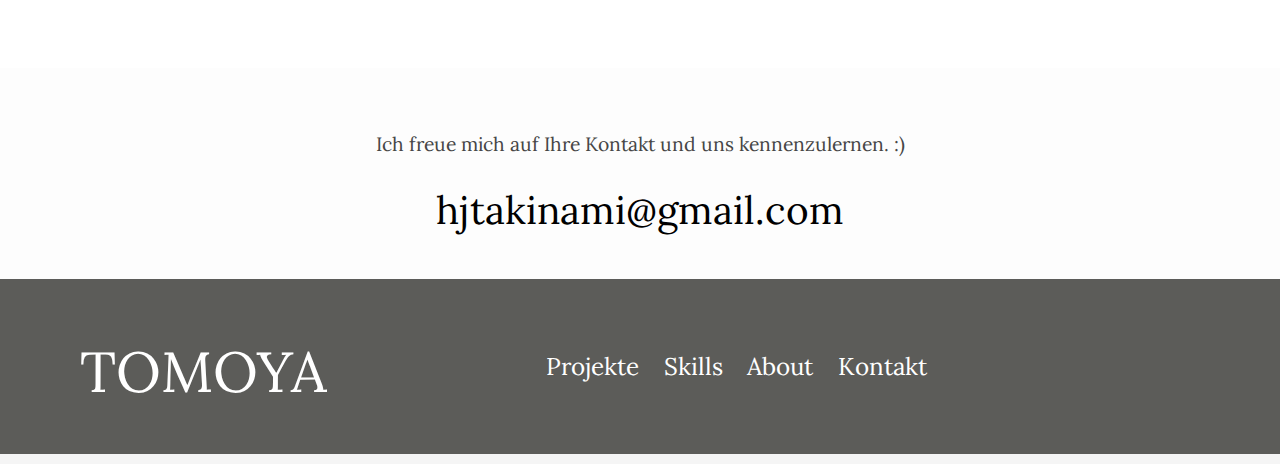
==== commit 00f33a4c: "[CHANGE] css, html" ====
--- a/german_strategy.html
+++ b/german_strategy.html
@@ -1,136 +1,293 @@
 <!DOCTYPE html>
 <html lang="en">
-<head>
+  <head>
     <!-- Global site tag (gtag.js) - Google Analytics -->
-    <script async src="https://www.googletagmanager.com/gtag/js?id=UA-104309931-3"></script>
+    <script
+      async
+      src="https://www.googletagmanager.com/gtag/js?id=UA-104309931-3"
+    ></script>
     <script>
       window.dataLayer = window.dataLayer || [];
-      function gtag(){dataLayer.push(arguments);}
-      gtag('js', new Date());
-
-      gtag('config', 'UA-104309931-3');
+      function gtag() {
+        dataLayer.push(arguments);
+      }
+      gtag("js", new Date());
+
+      gtag("config", "UA-104309931-3");
     </script>
 
-    <meta charset="UTF-8">
-    <meta name="viewport" content="width=device-width, initial-scale=1.0">
-    <meta http-equiv="X-UA-Compatible" content="ie=edge">
+    <meta charset="UTF-8" />
+    <meta name="viewport" content="width=device-width, initial-scale=1.0" />
+    <meta http-equiv="X-UA-Compatible" content="ie=edge" />
     <!-- css, responsive -->
-    <link rel="stylesheet" href="css/style.css">
-    <link rel="stylesheet" href="css/responsive.css">
-    <link rel="stylesheet" href="css/german_strategy.css">
-    <link rel="stylesheet" href="css/gs_responsive.css">
+    <link rel="stylesheet" href="css/style.css" />
+    <link rel="stylesheet" href="css/responsive.css" />
+    <link rel="stylesheet" href="css/german_strategy.css" />
+    <link rel="stylesheet" href="css/gs_responsive.css" />
     <!-- Font -->
-    <link href="https://fonts.googleapis.com/css2?family=Lora&display=swap" rel="stylesheet"> 
+    <link
+      href="https://fonts.googleapis.com/css2?family=Lora&display=swap"
+      rel="stylesheet"
+    />
     <!-- favicon -->
-    <link rel="apple-touch-icon" sizes="180x180" href="images/apple-touch-icon.png">
-    <link rel="icon" type="image/png" sizes="32x32" href="images/favicon-32x32.png">
-    <link rel="icon" type="image/png" sizes="16x16" href="images/favicon-16x16.png">
-    <link rel="manifest" href="images/site.webmanifest">
+    <link
+      rel="apple-touch-icon"
+      sizes="180x180"
+      href="images/apple-touch-icon.png"
+    />
+    <link
+      rel="icon"
+      type="image/png"
+      sizes="32x32"
+      href="images/favicon-32x32.png"
+    />
+    <link
+      rel="icon"
+      type="image/png"
+      sizes="16x16"
+      href="images/favicon-16x16.png"
+    />
+    <link rel="manifest" href="images/site.webmanifest" />
     <title>Projekt German Strategy Consulting</title>
-</head>
-<body>
+  </head>
+  <body>
     <div id="wrapper">
-        <!-- <div id="projekte_top_header">
-            <img src="images/german_strategy_consulting.png" alt="Webseite image" width="100%" height="auto">
-        </div> -->
-        <header id="header">
-            <h1 id="myname"><a href="index.html#header" title="Home">TOMOYA</a></h1>
-            <nav>
+      <div class="container-fluid">
+        <div class="row">
+          <div class="col-lg-12 col-md-12 px-0">
+            <header id="header">
+              <h1 id="myname">
+                <a href="index.html#header" title="Home">TOMOYA</a>
+              </h1>
+              <nav>
                 <ul>
-                    <li><a href="index.html#projekte" title="zum Projekte" glot-model="project">Projekte</a></li>
-                    <li><a href="index.html#skills" title="zum Skills">Skills</a></li>
-                    <li><a href="index.html#about" title="zum About">About</a></li>
-                    <li><a href="index.html#kontakt" title="zum Kontakt" glot-model="contact">Kontakt</a></li>
-                    <!---TEST-->
-                    <li><a id="de" title="German" glot-model="de">DE</a></li>
-                    <li><a id="en" title="English" glot-model="us">EN</a></li>
-                    <!----------->
+                  <li>
+                    <a
+                      href="index.html#projekte"
+                      title="zum Projekte"
+                      glot-model="project"
+                      >Projekte</a
+                    >
+                  </li>
+                  <li>
+                    <a href="index.html#skills" title="zum Skills">Skills</a>
+                  </li>
+                  <li>
+                    <a href="index.html#about" title="zum About">About</a>
+                  </li>
+                  <li>
+                    <a
+                      href="index.html#kontakt"
+                      title="zum Kontakt"
+                      glot-model="contact"
+                      >Kontakt</a
+                    >
+                  </li>
+                  <li><a id="de" title="German" glot-model="de">DE</a></li>
+                  <li><a id="en" title="English" glot-model="us">EN</a></li>
                 </ul>
-            </nav>
-        
-        <aside id="vertical_nav">
-            <ul>
-                <li><a href="https://github.com/Tomstyleuk" target="_blank" class="git"><img src="images/GitHub-Mark-64px.png" alt="git" /></a></li>
-                <li><a href="mailto:hjtakinami@gmail.com" class="email"><img src="images/teilen.png" alt="email" /></a></li>
-            </ul>
-        </aside>
-        </header>
-
-        <section id="client_intro">
-                <h1 class="projekt_name">German Strategy Consulting</h1>
-                <p glot-model="gscIntro">German Strategy Consulting (GSC) ist der erste Partner, der mit einem japanischen Unternehmen an Ihren europäischen Strategien arbeitet. GSC hilft den Kunden, ihre Strategien mit Leben zu füllen. Die in Japan entwickelten Strategien fliesen mit "lokaler europäischer Perspektive" in die Unternehmensplanung ein.
-                    GSC bietet zwei Dienstleistungen an: Die erste ist eine aus Europa angebotene Unternehmens- und Managementstrategieberatung.
-                    Der zweite ist ein Dienst, der regelmäßig sorgfältig ausgewählte Informationen aus den europäischen Medien, Regierungs- und Forschungseinrichtungen liefert.
-                    CEO Herr Wada war Leiter der Geschäftsstrategie bei der FBC Business Consulting GmbH in Frankfurt am Main, wo er für die Unterstützung japanischer Unternehmen zuständig war, bevor er sein Geschäft 2019 ausgliederte und die Zusammenarbeit mit der FBC fortsetzte.</p>
-        </section>
-
-        <section id="initial_situation">
-            <h2 id="title" glot-model="titleSituation">Ausgangssituation</h2>
-            <div class="initial_situation_content">
-                <p glot-model="situation">Er hatte eine Webseite, aber das Design war veraltet und er wollte eine neue moderne Webseite, die mit einer Vielzahl von Endgeräten kompatibel sein sollte. Außerdem sollte das Problem gelöst werden, dass der Name und die Webseite des Unternehmens nicht erkannt und er bekam selten Anfragen aus Japan. Er wollte mehr Trafik auf seiner Webseite und neue Kunden gewinnen.</p>
+              </nav>
+
+              <aside id="vertical_nav">
+                <ul>
+                  <li>
+                    <a
+                      href="https://github.com/Tomstyleuk"
+                      target="_blank"
+                      class="git"
+                      ><img src="images/GitHub-Mark-64px.png" alt="git"
+                    /></a>
+                  </li>
+                  <li>
+                    <a href="mailto:hjtakinami@gmail.com" class="email"
+                      ><img src="images/teilen.png" alt="email"
+                    /></a>
+                  </li>
+                </ul>
+              </aside>
+            </header>
+
+            <section id="client_intro">
+              <h1 class="projekt_name">German Strategy Consulting</h1>
+              <p glot-model="gscIntro">
+                German Strategy Consulting (GSC) ist der erste Partner, der mit
+                einem japanischen Unternehmen an Ihren europäischen Strategien
+                arbeitet. GSC hilft den Kunden, ihre Strategien mit Leben zu
+                füllen. Die in Japan entwickelten Strategien fliesen mit
+                "lokaler europäischer Perspektive" in die Unternehmensplanung
+                ein. GSC bietet zwei Dienstleistungen an: Die erste ist eine aus
+                Europa angebotene Unternehmens- und Managementstrategieberatung.
+                Der zweite ist ein Dienst, der regelmäßig sorgfältig ausgewählte
+                Informationen aus den europäischen Medien, Regierungs- und
+                Forschungseinrichtungen liefert. CEO Herr Wada war Leiter der
+                Geschäftsstrategie bei der FBC Business Consulting GmbH in
+                Frankfurt am Main, wo er für die Unterstützung japanischer
+                Unternehmen zuständig war, bevor er sein Geschäft 2019
+                ausgliederte und die Zusammenarbeit mit der FBC fortsetzte.
+              </p>
+            </section>
+
+            <section id="initial_situation">
+              <h2 id="title" glot-model="titleSituation">Ausgangssituation</h2>
+              <div class="initial_situation_content">
+                <p glot-model="situation">
+                  Er hatte eine Webseite, aber das Design war veraltet und er
+                  wollte eine neue moderne Webseite, die mit einer Vielzahl von
+                  Endgeräten kompatibel sein sollte. Außerdem sollte das Problem
+                  gelöst werden, dass der Name und die Webseite des Unternehmens
+                  nicht erkannt und er bekam selten Anfragen aus Japan. Er
+                  wollte mehr Trafik auf seiner Webseite und neue Kunden
+                  gewinnen.
+                </p>
                 <div id="old_image">
-                    <img src="images/Royal Strategy consulting.png" alt="Alte Webseite image">
-                </div>
+                  <img
+                    src="images/Royal Strategy consulting.png"
+                    alt="Alte Webseite image"
+                  />
+                </div>
+              </div>
+            </section>
+
+            <section id="tasks_area">
+              <div id="tasks">
+                <h2 id="title" glot-model="titleTask">Aufgaben</h2>
+                <p glot-model="taskDescri">
+                  Aufgaben waren Konzeption und Entwicklung - von der
+                  Erstberatung über Layout, Programmierung, individuelles
+                  Wordpress Theme sowie responsive Web Design bis zur geeignete
+                  Plug-Ins. Ich arbeitete auch an der SEO und die Programmierung
+                  individueller Funktionalitäten (semantisch Coding), um das
+                  japanische Unternehmen dazu zu bringen, sein Unternehmen und
+                  seine Webseite zu erkennen. Außerdem brauchten wir ein
+                  modernes Design, um einen das Erscheinungsbild zu
+                  modernisieren. Die Zielgruppe waren japanische Direktoren
+                  (männlich zwischen 30 und 50 Jahren) von Firmen in Tokio die
+                  für Abteilungen in der Unternehmensplanung zuständig sind. Das
+                  Ziel der Webseite war es, mehr Trafik auf die Webseite von GSC
+                  zu locken und neue Kunden zu gewinnen. Außerdem war es ein
+                  weiterer Wunsch zwei Blog-Seiten umzusetzen.
+                </p>
+              </div>
+            </section>
+
+            <section id="solution1">
+              <h2 id="title" glot-model="titleSolution">Lösungen</h2>
+              <div id="solution_block1">
+                <div class="sol1_left">
+                  <img src="images/start-seite.png" alt="Start Seite image" />
+                </div>
+                <div class="sol1_right">
+                  <h3 glot-model="sol1">
+                    Modernes Design und Optimierung für verschiedene Endgerät
+                  </h3>
+                  <p glot-model="solDescri">
+                    Basis für die technische Umsetzung war das
+                    Content-Management-System (CMS) Wordpress. Das
+                    leistungsstarke CMS erlaubt ganz individuelle technische
+                    Lösungen und ermöglicht die einfache und effiziente Pflege
+                    im Backend. Das Image der Webseite sollte ehrlich,
+                    anspruchsvoll und „trendy“ wirken. Daher habe ich mich für
+                    drei Farben entschieden, die diese Seriosität ausstrahlen:
+                    dunkel brau, helle grau und Gold als Akzentfarbe. Ich habe
+                    zuerst das CI und Prototypen mit Figma entworfen. In dieser
+                    Phase haben wir auch responsive Web Design entschieden und
+                    diese Webseite wurde ohne Bootstrap für verschiedene
+                    Endgeräten optimiert. Außerdem habe ich Browser- /
+                    Performance-Optimierungen und die
+                    Webseiten-Ladegeschwindigkeit durchgeführt, um eine gute
+                    User Experience zu sorgen.
+                  </p>
+                </div>
+              </div>
+            </section>
+
+            <section id="solution2">
+              <h3 glot-model="sol2">
+                Implementierung zwei Blog-Seiten, um Informationen und seine
+                Einsichten, die er in Deutschland erhält, zu veröffentlichen
+              </h3>
+              <div id="solution_block2">
+                <div class="sol2_left">
+                  <p glot-model="solDescri2">
+                    Wir haben den Inhalt der Webseite besprochen, wie die
+                    Webseite zu strukturieren ist. Er möchte deutsche und
+                    europäische Wirtschaftsnachrichten und Informationen
+                    veröffentlichen, die für Japaner schwer zugänglich sind. So
+                    haben wir zwei Blog-Seiten eingerichtet, in welchen er die
+                    Wirtschaftsnachrichten, veröffentlichen kann. Außerdem
+                    wollte er die Zahl der Anfragen erhöhen, deshalb haben wir
+                    auf jeder Seite ein Kontaktformular zur Verfügung gestellt,
+                    so dass sich seine Zielgruppe sofort mit ihm in Verbindung
+                    setzen kann.<br />
+                    Unsere häufige Kommunikation und unser wöchentlicher
+                    Gedankenaustausch ermöglichten es mir, schnell auf alle
+                    Änderungswünsche einzugehen.
+                  </p>
+                </div>
+                <div class="sol2_right">
+                  <img src="images/strategy.jpg" alt="Blog Seite image" />
+                </div>
+              </div>
+            </section>
+
+            <div id="link">
+              <h2>
+                <a
+                  href="https://eu-strategy.com"
+                  id="webseite_link"
+                  title="Zur Webseite"
+                  target="_blank"
+                  glot-model="linkWebsite"
+                  >Zur Webseite</a
+                >
+              </h2>
             </div>
-        </section>
-
-        <section id="tasks_area">
-            <div id="tasks">
-                <h2 id="title" glot-model="titleTask">Aufgaben</h2>
-                <p glot-model="taskDescri">Aufgaben waren Konzeption und Entwicklung - von der Erstberatung über Layout, Programmierung, individuelles Wordpress Theme sowie responsive Web Design bis zur geeignete Plug-Ins. Ich arbeitete auch an der SEO und die Programmierung individueller Funktionalitäten (semantisch Coding), um das japanische Unternehmen dazu zu bringen, sein Unternehmen und seine Webseite zu erkennen. Außerdem brauchten wir ein modernes Design, um einen das Erscheinungsbild zu modernisieren.
-                    Die Zielgruppe waren japanische Direktoren (männlich zwischen 30 und 50 Jahren) von Firmen in Tokio die für Abteilungen in der Unternehmensplanung zuständig sind. Das Ziel der Webseite war es, mehr Trafik auf die Webseite von GSC zu locken und neue Kunden zu gewinnen. Außerdem war es ein weiterer Wunsch zwei Blog-Seiten umzusetzen.
-                </p>
-            </div>
-        </section>
-
-        <section id="solution1">
-            <h2 id="title" glot-model="titleSolution">Lösungen</h2>
-            <div id="solution_block1">
-                <div class="sol1_left">
-                    <img src="images/start-seite.png" alt="Start Seite image">
-                </div>
-                <div class="sol1_right">
-                    <h3 glot-model="sol1">Modernes Design und Optimierung für verschiedene Endgerät</h3>
-                    <p glot-model="solDescri">Basis für die technische Umsetzung war das Content-Management-System (CMS) Wordpress. Das leistungsstarke CMS erlaubt ganz individuelle technische Lösungen und ermöglicht die einfache und effiziente Pflege im Backend. Das Image der Webseite sollte ehrlich, anspruchsvoll und „trendy“ wirken. Daher habe ich mich für drei Farben entschieden, die diese Seriosität ausstrahlen: dunkel brau, helle grau und Gold als Akzentfarbe. Ich habe zuerst das CI und Prototypen mit Figma entworfen. In dieser Phase haben wir auch responsive Web Design entschieden und diese Webseite wurde ohne Bootstrap für verschiedene Endgeräten optimiert. Außerdem habe ich Browser- / Performance-Optimierungen und die Webseiten-Ladegeschwindigkeit durchgeführt, um eine gute User Experience zu sorgen. </p>
-                </div>
-            </div>
-        </section>
-
-        <section id="solution2">
-            <h3 glot-model="sol2">Implementierung zwei Blog-Seiten, um Informationen und seine Einsichten, die er in Deutschland erhält, zu veröffentlichen</h3>
-            <div id="solution_block2">
-                <div class="sol2_left">
-                    <p glot-model="solDescri2">Wir haben den Inhalt der Webseite besprochen, wie die Webseite zu strukturieren ist. Er möchte deutsche und europäische Wirtschaftsnachrichten und Informationen veröffentlichen, die für Japaner schwer zugänglich sind. So haben wir zwei Blog-Seiten eingerichtet, in welchen er die Wirtschaftsnachrichten, veröffentlichen kann. Außerdem wollte er die Zahl der Anfragen erhöhen, deshalb haben wir auf jeder Seite ein Kontaktformular zur Verfügung gestellt, so dass sich seine Zielgruppe sofort mit ihm in Verbindung setzen kann.<br>
-                        Unsere häufige Kommunikation und unser wöchentlicher Gedankenaustausch ermöglichten es mir, schnell auf alle Änderungswünsche einzugehen.</p>
-                </div>
-                <div class="sol2_right">
-                    <img src="images/strategy.jpg" alt="Blog Seite image">
-                </div>
-            </div>
-            </section>
-
-            <div id="link">
-                <h2><a href="https://eu-strategy.com" id="webseite_link" title="Zur Webseite" target="_blank" glot-model="linkWebsite">Zur Webseite</a></h2>
-            </div>
-
-        <section id="kontakt">
-            <p glot-model="text">Ich freue mich auf Ihre Kontakt und uns kennenzulernen. :)</p>
-            <h2><a href="mailto:hjtakinami@gmail.com" id="email_adresse">hjtakinami@gmail.com</a></h2>
-        </section><!-- kontakt -->
-        <footer id="footer">
-            <h1><a href="index.html#header" title="Home">TOMOYA</a></h1>
-            <ul>
-                <li><a href="index.html#projekte" title="zum Projekte" glot-model="project">Projekte</a></li>
-                <li><a href="index.html#skills" title="zum Skills">Skills</a></li>
+
+            <section id="kontakt">
+              <p glot-model="text">
+                Ich freue mich auf Ihre Kontakt und uns kennenzulernen. :)
+              </p>
+              <h2>
+                <a href="mailto:hjtakinami@gmail.com" id="email_adresse"
+                  >hjtakinami@gmail.com</a
+                >
+              </h2>
+            </section>
+            <!-- kontakt -->
+            <footer id="footer">
+              <h1><a href="index.html#header" title="Home">TOMOYA</a></h1>
+              <ul>
+                <li>
+                  <a
+                    href="index.html#projekte"
+                    title="zum Projekte"
+                    glot-model="project"
+                    >Projekte</a
+                  >
+                </li>
+                <li>
+                  <a href="index.html#skills" title="zum Skills">Skills</a>
+                </li>
                 <li><a href="index.html#about" title="zum About">About</a></li>
-                <li><a href="index.html#kontakt" title="zum Kontakt" glot-model="contact">Kontakt</a></li>
-            </ul>
-        </footer>
-    </div><!-- wrapper -->
+                <li>
+                  <a
+                    href="index.html#kontakt"
+                    title="zum Kontakt"
+                    glot-model="contact"
+                    >Kontakt</a
+                  >
+                </li>
+              </ul>
+            </footer>
+          </div>
+        </div>
+      </div>
+    </div>
+    <!-- wrapper -->
 
     <script src="https://ajax.googleapis.com/ajax/libs/jquery/3.5.1/jquery.min.js"></script>
     <script src="https://cdn.jsdelivr.net/npm/typed.js@2.0.11"></script>
     <script src="script.js"></script>
     <script src="https://unpkg.com/glottologist"></script>
-</body>
+  </body>
 </html>
--- a/css/style.css
+++ b/css/style.css
@@ -1,397 +1,418 @@
 @charset "UTF-8";
 
 * {
-    font-family: 'Lora', "Noto Serif JP", serif;
-    color: #333333;
-    font-size: 100.1%;
-    line-height: 1.5;
-  }
-  
-  body {
-    margin: -10px 0;
-    padding: 0;
-    background: whitesmoke;
-    /* background: #fff; */
-  }
-
-  #wrapper {
-    background: #ffffff;
-    margin-left: auto;
-    margin-right: auto;
-    /* max-width: 1440px; */
-  }
-  
-  ul {
-    list-style: none;
-  }
-
-  p {
-    color: #464646;
-    font-size: 1.2em;
-  }
-  
-  /* verboten Bilder zu speichern */
-  img {
-    pointer-events: none; 
-  }
-
-  /* css für IE8 */
+  font-family: "Lora", "Noto Serif JP", serif;
+  color: #333333;
+  font-size: 100.1%;
+  line-height: 1.5;
+}
+
+body {
+  margin: -10px 0;
+  padding: 0;
+  background: whitesmoke;
+}
+
+#wrapper {
+  background: #ffffff;
+  margin-left: auto;
+  margin-right: auto;
+  /* max-width: 1440px; */
+}
+
+ul {
+  list-style: none;
+}
+
+p {
+  color: #464646;
+  font-size: 1.2em;
+}
+
+.h1, .h2, .h3, .h4, .h5, .h6, h1, h2, h3, h4, h5, h6 {
+    font-size: 16px;
+    font-weight: normal;
+}
+
+img {
+  pointer-events: none;
+}
+
+/* css für IE8 */
 a,
 a:link,
 a:focus {
+  color: #000000;
   text-decoration: none;
 }
 
+/* .row {
+  margin-right: -15px;
+  margin-left: -15px;
+  overflow-x: hidden;
+} */
 
 /*----------- HEADER -----------*/
 header {
     display: flex;
     position: relative;
-    z-index: 9999;
-    /*background: url(images/_MG_0850\ 2.jpg)no-repeat;*/
-    height: 900px;
+  z-index: 9999;
+  height: 900px;
 }
 
 #head_img {
-    position: absolute;
-    top: 0;
+  position: absolute;
+  top: 0;
 }
 
 #head_img img {
-    width: 100%;
-    height: auto;
+  width: 100%;
+  height: auto;
 }
 
 #myname {
-    color: #fff;
-    font-size: 3.5em;
-    margin: 50px 0 0 80px;
-    /* padding: 20px 0; */
+  color: #fff;
+  font-size: 3.5em;
+  margin: 50px 0 0 80px;
 }
 
 #myname a {
-    color: #fff;
+  color: #fff !important;
 }
 
 /*----------- NAV -----------*/
 nav {
-    position: absolute;
-    /* top: 60px; */
-    right: 160px;
-    margin: 60px 0 0 0;
-}
-
-nav li a, footer li a {
-    color: #fff;
-    font-size: 1.5em;
+  position: absolute;
+  right: 244px;
+  margin: 60px 0 0 0;
+}
+
+nav li a,
+footer li a {
+  color: #fff !important;
+  font-size: 1.5em;
 }
 
 nav ul {
-    display: flex;
-}
-
-nav li, footer li {
-    margin: 0 8% 0 0;
-}
-
-#myname a:hover, nav li a:hover, footer li a:hover, footer h1 a:hover {
-    color: #EBF018;
-    transition: all 0.3s ease-in;
-}
-
+  display: flex;
+}
+
+nav li,
+footer li {
+  margin: 0 8% 0 0;
+}
+
+#start-page nav li:nth-of-type(n + 5) {
+  margin: -8px 0px;
+}
+
+#myname a:hover,
+nav li a:hover,
+footer li a:hover,
+footer h1 a:hover {
+  color: #ebf018 !important;
+  transition: all 0.3s ease-in;
+}
 
 /*----------- ASIDE -----------*/
 #vertical_nav {
-    position: fixed;
-    top: 200px;
-}
-
-.git, .email {
-    display: inline-block;
-    margin: 0 0 30% 0;
-}
-
+  position: fixed;
+  top: 200px;
+}
+
+.git,
+.email {
+  display: inline-block;
+  margin: 0 0 30% 0;
+}
 
 /*----------- top_intro -----------*/
 #top_intro {
-    position: absolute;
-    right: 58px;
-    top: 200px;
-    width: 48%;
-    z-index: 10000;
+  position: absolute;
+  right: 58px;
+  top: 200px;
+  width: 48%;
+  z-index: 10000;
+}
+
+article {
+    margin: 20px 0;
 }
 
 #top_intro #frontend {
-    color: #fff;
-    font-size: 3.3em;
+  color: #fff;
+  font-size: 3.3em;
 }
 
 #top_intro #frontend::first-letter {
-    font-size: 1.3em;
+  font-size: 1.3em;
 }
 
 #top_intro p {
-    color: rgb(252, 252, 252);
-    font-size: 1.5em;
-    width: 100%;
-}
-
+  color: rgb(252, 252, 252);
+  font-size: 1.5em;
+  width: 100%;
+}
 
 /*----------- headline -----------*/
 #headline {
-    font-size: 3em;
-    margin: 50px 0 0 170px;
-}
-
-#headline::first-letter { /*重複してるもしくは同じcssがあるから統一する*/
-    font-size: 1.5em;
-}
-
+  font-size: 3em;
+  margin: 50px 0 0 170px;
+}
+
+#headline::first-letter {
+  font-size: 1.5em;
+}
 
 /*----------- PROJEKTE -----------*/
-#img1, #img2 {
-    display: inline-block;
+#img1,
+#img2 {
+  display: inline-block;
 }
 
 #projekte {
-    display: flex;
-    width: 100%;
-}
+  display: flex;
+  width: 100%;
+}
+
+.hover-yellow:hover {
+    transition: all 0.2s;
+    color: #d4af31;
+    border-bottom: 3px solid #464646;
+  }
 
 #works1 {
-    margin: 0 90px 0 130px;
-    position: relative;
-    width: 46%;
-    z-index: 1;
+  margin: 0 90px 0 130px;
+  position: relative;
+  width: 46%;
+  z-index: 1;
 }
 
 #works2 {
-    margin: 40px 0 0 0;
-    width: 45%;
+  margin: 40px 0 0 0;
+  width: 45%;
 }
 
 .hover-parent img {
-    width: 100%;
-    height: auto;
-    position: relative;
-    margin-bottom: 30px;
-    overflow: hidden;
+  width: 100%;
+  height: auto;
+  position: relative;
+  margin-bottom: 30px;
+  overflow: hidden;
 }
 
 .hover-mask {
-    background: rgba(0,0,0,0.6);
-    color: #fff;
-    display: flex;
-    font-size: 1.1em;
-    position: absolute;
-    top: 46px;
-    bottom: 0;
-    left: 63px;
-    right: 0;
-    padding: 90px 30px 0 30px;
-        padding-bottom: 0px;
-    opacity: 0;
-    /* align-items: center; */
-    text-align: center;
-    height: 204px;
-    width: 70%;
-} 
-
+  background: rgba(0, 0, 0, 0.6);
+  color: #fff;
+  display: flex;
+  font-size: 1.1em;
+  position: absolute;
+  top: 70px;
+  bottom: 0;
+  left: 63px;
+  right: 0;
+  padding: 90px 30px 0 30px;
+  margin: 0;
+  opacity: 0;
+  text-align: center;
+  height: 282px;
+  width: 80%;
+}
 
 .hover-parent:hover .hover-mask {
-    opacity: 1;
-    transition: all 0.8s ease;
-    padding-bottom: 0;
-}
-/*//////////////////////*/
-
+  opacity: 1;
+  transition: all 0.8s ease;
+  padding-bottom: 0;
+  width: 80%;
+}
 
 #referenz {
-    box-shadow: whitesmoke 0 10px 10px 8px;
-    padding: 10px;
-    margin: -70px 0 0 40px;
-    text-align: center;
-    width: 84%;
+  box-shadow: whitesmoke 0 10px 10px 8px;
+  padding: 10px;
+  margin: -70px 0 0 40px;
+  text-align: center;
+  width: 84%;
 }
 
 .linksite {
-    border-bottom: 3px #EBF018 solid !important;
-}
+  border-bottom: 3px #ebf018 solid;
+}
+
 
 .project_todo {
-    margin: 0 0 0 44px;
-    width: 50%;
+  margin: 33px 0 0 44px;
+  width: 50%;
+  box-shadow: whitesmoke 0 10px 10px 8px;
+  padding: 10px;
 }
 
 /*----------- SKILLS -----------*/
 .headline {
-    /* display: inline-block; */
-    float: left;
+  float: left;
 }
 
 .prog_tools {
-    float: right;
-    font-size: 1.2em;
-    letter-spacing: 1px;
-    position: relative;
-    top: 100px;
-    right: 280px;
+  float: right;
+  font-size: 1.2em;
+  letter-spacing: 1px;
+  position: relative;
+  top: 100px;
+  right: 280px;
 }
 
 #skills {
-    background-color: #fdfdfd;
-    clear: both;
-    display: flex;
-    /* height: 400px; */
-    padding: 30px 0;
-    width: 100%;
-}
-
-#skills h2 {
-    font-size: 2.4em;
-    margin: 0;
+  background: linear-gradient(180deg, #fdfdfd, lavender);
+  clip-path: polygon(10% 0, 100% 0%, 85% 100%, 0% 100%);
+  clear: both;
+  display: flex;
+  padding: 30px 0;
+  width: 100%;
+}
+
+h2 {
+  font-size: 2.4em;
+  margin: 0;
 }
 
 #Programmiersprache {
-    margin: 0 0 0 170px;
-    width: 40%;
+  margin: 0 0 0 170px;
+  width: 40%;
 }
 
 #tools {
-    margin: 0 0 0 140px;
-    width: 40%;
-}
-
+  margin: 0 0 0 140px;
+  width: 40%;
+}
 
 /*----------- MY STORY -----------*/
 #about p {
-    line-height: 1.7em;
-    margin: 30px 0 0 170px;
-    width: 80%;
+  line-height: 1.7em;
+  margin: 30px 0 0 170px;
+  width: 80%;
 }
 
 #about h2 {
-    margin: 40px 0;
-    text-align: center;
+  margin: 40px 0;
+  text-align: center;
 }
 
 #lebenslauf {
-    background-color: #5c5c59;
-    border: solid #5c5c59 1px;
-    color: #fff;
-    font-size: 1.2em;
-    font-weight: lighter;
-    padding: 10px 52px;
+  background-color: #5c5c59;
+  border: solid #5c5c59 1px;
+  color: #fff;
+  font-size: 1.2em;
+  font-weight: lighter;
+  padding: 10px 52px;
 }
 
 #lebenslauf:hover {
-    background-color: #5c5c59;
-    border: solid #5c5c59 1px;
-    color: #EBF018;
-    font-size: 1.2em;
-    font-weight: lighter;
-    padding: 10px 52px;
-}
-
-.gitlink, .wbslink {
-    border-bottom: solid 2px #E2E646;
+  background-color: #5c5c59;
+  border: solid #5c5c59 1px;
+  color: #ebf018;
+  font-size: 1.2em;
+  font-weight: lighter;
+  padding: 10px 52px;
+}
+
+.gitlink,
+.wbslink {
+  border-bottom: solid 2px #e2e646;
 }
 
 /*----------- KONTAKT -----------*/
 #kontakt {
-    background-color: #fdfdfd;
-    padding: 40px 0;
-    text-align: center;
-    margin: 100px 0;
-    width: 100%;
+  background-color: #fdfdfd;
+  padding: 40px 0;
+  text-align: center;
+  margin: 100px 0;
+  width: 100%;
 }
 
 #email_adresse {
-    font-size: 2.4em;
-    position: relative;
-    /* text-shadow: 1px 1px 2px #5c5c59; */
+  position: relative;
 }
 
 #kontakt a::after {
-    border-bottom: solid 4px #E2E646;
-    bottom: 0;
-    content: "";
-    display: block;
-    position: absolute;
-    left: 0;
-    transition: all .4s ease;
-    -webkit-transition: all .3s ease;
-    width: 0;
+  border-bottom: solid 4px #e2e646;
+  bottom: 0;
+  content: "";
+  display: block;
+  position: absolute;
+  left: 0;
+  transition: all 0.4s ease;
+  -webkit-transition: all 0.3s ease;
+  width: 0;
 }
 
 #kontakt a:hover::after {
-    width: 100%;
-}
-
-#email_adresse:hover {
-    font-size: 2.4em;
-}
+  width: 100%;
+}
+
 
 /*----------- FOOTER -----------*/
 footer {
-    background-color: #5c5c59;
-    display: flex;
-    margin: -100px 0;
-}
-
-footer h1, footer a {
-    color: #fff;
+  background-color: #5c5c59;
+  display: flex;
+  margin: -100px 0;
+}
+
+footer h1,
+footer a {
+  color: #fff !important;
 }
 
 footer ul {
-    display: flex;
-    margin: 70px 0 0 180px;
-    /* position: relative;
-    left: 500px; */
-    width: auto;
+  display: flex;
+  margin: 70px 0 0 180px;
+  width: auto;
 }
 
 footer li {
-    float: left;
+  float: left;
 }
 
 footer h1 {
-    color: #fff;
-    font-size: 3.5em;
-    padding: 0 0 40px 0;
-    margin: 50px 0 0 80px;
+  color: #fff;
+  font-size: 3.5em;
+  padding: 0 0 40px 0;
+  margin: 50px 0 0 80px;
 }
 
 .typed-cursor {
-    display: none;
-}
-
+  display: none;
+}
 
 /* scroll down, elements come up from bottom */
-  .fadeInUp {
-    opacity : 0;
-    transform: translateY(100px);
-    transition: 1s;
-  }
+.fadeInUp {
+  opacity: 0;
+  transform: translateY(100px);
+  transition: 1s;
+}
 
 /* highlight */
-  /* highlight */
-  .highlight {
-    background: linear-gradient(transparent 0%, #E2E646 0%);
-  }
+.highlight {
+  background: linear-gradient(transparent 70%, #d4af31 0%);
+}
 
 /* rotate img */
 .imgs {
-    transition: all 1s linear 0s;
-    border-radius: 50%;
-    cursor: pointer;
-    pointer-events: all;
-  }
+  transition: all 1s linear 0s;
+  border-radius: 50%;
+  cursor: pointer;
+  pointer-events: all;
+}
 
 .imgs:hover {
-    transform: rotateY(360deg);
-　}
-
-#de, #en {
-    cursor: pointer;
-}
+  transform: rotateY(360deg);
+}
+
+#de,
+#en {
+  color: #ffffff !important;
+  cursor: pointer;
+}
+
+#de:hover,
+#en:hover {
+  color: #ebf018 !important;
+}
--- a/css/responsive.css
+++ b/css/responsive.css
@@ -1,1444 +1,984 @@
-/*----------- max-width: 2560px -----------*/
-@media screen and (max-width: 2560px) and (min-width: 1441px) {
-
-    * {
-        font-family: 'Lora', "Noto Serif JP", serif;
-        color: #333333;
-        font-size: 100.1%;
-        line-height: 1.5;
-      }
-      
-      body {
-        margin: -10px 0;
-        padding: 0;
-        background: whitesmoke;
-        /* background: #fff; */
-      }
-    
-      #wrapper {
-        background: #ffffff;
-        margin-left: auto;
-        margin-right: auto;
-        /* max-width: 1440px; */
-      }
-      
-      ul {
-        list-style: none;
-      }
-    
-      p {
-        color: #464646;
-        font-size: 2em;
-      }
-      
-      /* verboten Bilder zu speichern */
-      img {
-        pointer-events: none; 
-      }
-    
-      /* css für IE8 */
-    a,
-    a:link,
-    a:focus {
-      text-decoration: none;
-    }
-    
-    
-    /*----------- HEADER -----------*/
-    header {
-        display: flex;
-        position: relative;
-        z-index: 9999;
-        background: url(images/_MG_0850\ 2.jpg)no-repeat;
-        height: 900px;
-    }
-    
-    #head_img {
-        position: absolute;
-        top: 0;
-    }
-    
-    #head_img img {
-        width: 100%;
-        height: auto;
-    }
-    
-    #myname {
-        color: #fff;
-        font-size: 4.5em;
-        margin: 50px 0 0 230px;
-        /* padding: 20px 0; */
-    }
-    
-    #myname a {
-        color: #fff;
-    }
-    
-    /*----------- NAV -----------*/
-    nav {
-        position: absolute;
-        /* top: 60px; */
-        right: 460px;
-        margin: 60px 0 0 0;
-    }
-    
-    nav li a, footer li a {
-        color: #fff;
-        font-size: 2.8em;
-    }
-    
-    nav ul {
-        display: flex;
-    }
-    
-    nav li, footer li {
-        margin: 0 8% 0 0;
-    }
-    
-    #myname a:hover, nav li a:hover, footer li a:hover, footer h1 a:hover {
-        color: #EBF018;
-        transition: all 0.3s ease-in;
-    }
-    
-    
-    /*----------- ASIDE -----------*/
-    #vertical_nav {
-        position: fixed;
-        top: 200px;
-    }
-    
-    .git, .email {
-        display: inline-block;
-        margin: 0 0 30% 0;
-    }
-
-    #vertical_nav img {
-        width: 70px;
-    }
-
-    
-    
-    /*----------- top_intro -----------*/
-    #top_intro {
-        position: absolute;
-        right: 58px;
-        top: 200px;
-        width: 48%;
-        z-index: 10000;
-    }
-    
-    #top_intro #frontend {
-        color: #fff;
-        font-size: 6em;
-    }
-    
-    #top_intro #frontend::first-letter {
-        font-size: 1.3em;
-    }
-    
-    #top_intro p {
-        color: rgb(252, 252, 252);
-        font-size: 2.6em;
-        width: 100%;
-    }
-    
-    
-    /*----------- headline -----------*/
-    #headline {
-        font-size: 5em;
-        margin: 50px 0 0 250px;
-    }
-
-    #projekte_title {
-        margin: 900px 0 0 0;
-    }
-    
-    #headline::first-letter { /*重複してるもしくは同じcssがあるから統一する*/
-        font-size: 1.5em;
-    }
-    
-    
-    /*----------- PROJEKTE -----------*/
-    #img1, #img2 {
-        display: inline-block;
-    }
-    
-    #projekte {
-        display: flex;
-        margin: 0 0 140px 0;
-        width: 100%;
-    }
-    
-    #works1 {
-        margin: 0 90px 0 160px;
-        position: relative;
-        width: 46%;
-        z-index: 1;
-    }
-
-    h4, #projekte_name {
-        font-size: 2em;
-    }
-
-    #works2 {
-        margin: 40px 0 0 400px;
-        width: 45%;
-    }
-
-    .video {
-        height: auto;
-        width: 600px;
-    }
-    
-    .hover-parent img {
-        width: 100%;
-        height: auto;
-        position: relative;
-        margin-bottom: 30px;
-        overflow: hidden;
-    }
-    
-    .hover-mask {
-        background: rgba(0,0,0,0.6);
-        color: #fff;
-        display: flex;
-        font-size: 2em;
-        position: absolute;
-        top: 92px;
-        bottom: 0;
-        left: 96px;
-        right: 0;
-        padding: 90px 30px 0 30px;
-        padding-bottom: 0px;
-        opacity: 0;
-        /* align-items: center; */
-        text-align: center;
-        height: 345px;
-        width: 74%;
-    } 
-    
-    
-    .hover-parent:hover .hover-mask {
-        opacity: 1;
-        transition: all 0.8s ease;
-        padding-bottom: 0;
-    }
-    /*//////////////////////*/
-    
-    
-    #referenz {
-        box-shadow: whitesmoke 0 10px 10px 8px;
-        padding: 10px;
-        margin: -70px 0 0 90px;
-        text-align: center;
-        width: 84%;
-    }
-    
-    .linksite {
-        border-bottom: 3px #EBF018 solid !important;
-    }
-    
-    .project_todo {
-        margin: 0 0 0 44px;
-        width: 50%;
-    }
-    
-    /*----------- SKILLS -----------*/
-    .headline {
-        /* display: inline-block; */
-        float: left;
-    }
-    
-    .prog_tools {
-        float: right;
-        font-size: 2.2em;
-        letter-spacing: 1px;
-        position: relative;
-        top: 100px;
-        right: 440px;    
-    }
-    
-    #skills {
-        background-color: #fdfdfd;
-        clear: both;
-        display: flex;
-        /* height: 400px; */
-        padding: 30px 0;
-        width: 100%;
-    }
-    
-    #skills h2 {
-        font-size: 3.5em;
-        margin: 0;
-    }
-    
-    #Programmiersprache {
-        margin: 0 0 0 250px;
-        width: 40%;
-    }
-    
-    #tools {
-        margin: 0 0 0 400px;
-        width: 40%;
-    }
-    
-    
-    /*----------- MY STORY -----------*/
-    #about p {
-        line-height: 1.7em;
-        margin: 30px 0 0 250px;
-        width: 80%;
-    }
-    
-    #about h2 {
-        margin: 40px 0;
-        text-align: center;
-    }
-    
-    #lebenslauf {
-        background-color: #5c5c59;
-        border: solid #5c5c59 1px;
-        color: #fff;
-        font-size: 3.2em;
-        font-weight: lighter;
-        padding: 20px 82px;
-    }
-    
-    #lebenslauf:hover {
-        background-color: #5c5c59;
-        border: solid #5c5c59 1px;
-        color: #EBF018;
-        font-size: 3.2em;
-        font-weight: lighter;
-        padding: 20px 82px;
-    }
-    
-    .gitlink, .wbslink {
-        border-bottom: solid 2px #E2E646;
-    }
-    
-    /*----------- KONTAKT -----------*/
-    #kontakt {
-        background-color: #fdfdfd;
-        padding: 40px 0;
-        text-align: center;
-        margin: 100px 0;
-        width: 100%;
-    }
-    
-    #email_adresse {
-        font-size: 4em;
-        position: relative;
-        /* text-shadow: 1px 1px 2px #5c5c59; */
-    }
-    
-    #kontakt a::after {
-        border-bottom: solid 6px #E2E646;
-        bottom: 0;
-        content: "";
-        display: block;
-        position: absolute;
-        left: 0;
-        transition: all .4s ease;
-        -webkit-transition: all .3s ease;
-        width: 0;
-    }
-    
-    #kontakt a:hover::after {
-        width: 100%;
-    }
-    
-    #email_adresse:hover {
-        font-size: 4em;
-    }
-    
-    /*----------- FOOTER -----------*/
-    footer {
-        background-color: #5c5c59;
-        display: flex;
-        margin: -100px 0;
-    }
-    
-    footer h1, footer a {
-        color: #fff;
-    }
-    
-    footer ul {
-        display: flex;
-        margin: 70px 0 0 430px;
-        /* position: relative;
-        left: 500px; */
-        width: auto;
-    }
-    
-    footer li {
-        float: left;
-    }
-    
-    footer h1 {
-        color: #fff;
-        font-size: 3.5em;
-        padding: 0 0 40px 0;
-        margin: 50px 0 0 230px;
-    }
-    
-    .typed-cursor {
-        display: none;
-    }
-    
-    
-    /* scroll down, elements come up from bottom */
-      .fadeInUp {
-        opacity : 0;
-        transform: translateY(100px);
-        transition: 1s;
-      }
+@media screen and (max-width: 1024px) {
+  #wrapper {
+    background: #ffffff;
+    margin-left: auto;
+    margin-right: auto;
+    max-width: 1024px;
+  }
+
+  /*----------- HEADER -----------*/
+  header {
+    display: flex;
+    position: relative;
+    z-index: 9999;
+    height: 700px;
+  }
+
+  #myname {
+    color: #fff;
+    font-size: 3em;
+    margin: 50px 0 0 40px;
+  }
+
+
+  /*----------- NAV -----------*/
+  nav {
+    position: absolute;
+    right: 174px;
+    margin: 50px 0 0 0;
+  }
+
+  nav li a,
+  footer li a {
+    color: #fff;
+    font-size: 1.3em;
+  }
+
+  nav ul {
+    display: flex;
+  }
+
+  nav li,
+  footer li {
+    margin: 0 8% 0 0;
+  }
+
+  #myname a:hover,
+  nav li a:hover,
+  footer li a:hover,
+  footer h1 a:hover {
+    color: #ebf018;
+    transition: all 0.3s ease-in;
+  }
+
+  /*----------- ASIDE -----------*/
+  #vertical_nav {
+    position: fixed;
+    top: 200px;
+    left: 0;
+  }
+
+  .git,
+  .email {
+    display: inline-block;
+    margin: 0 0 30% 0;
+  }
+
+  /*----------- top_intro -----------*/
+  #top_intro {
+    position: absolute;
+    right: 36px;
+    top: 100px;
+    width: 50%;
+    z-index: 10000;
+  }
+
+  #top_intro #frontend {
+    color: #fff;
+    font-size: 3.3em;
+  }
+
+  #top_intro #frontend::first-letter {
+    font-size: 1.3em;
+  }
+
+  #top_intro p {
+    color: rgb(252, 252, 252);
+    font-size: 1.4em;
+  }
+
+  /*----------- headline -----------*/
+  #headline {
+    font-size: 2.8em;
+    margin: 0px 0 0 120px;
+  }
+
+  #headline::first-letter {
+    font-size: 1.5em;
+  }
+
+  /*----------- PROJEKTE -----------*/
+  #img1,
+  #img2 {
+    display: inline-block;
+  }
+
+  #projekte {
+    display: flex;
+    width: 100%;
+  }
+  
+
+  #works1 {
+    margin: 0 70px 60px 60px;
+    position: relative;
+    width: 46%;
+    z-index: 1;
+  }
+
+  #works2 {
+    margin: 40px 0 0 0;
+    width: 45%;
+  }
+
+  .hover-parent img {
+    width: 100%;
+    height: auto;
+    position: relative;
+    margin-bottom: 30px;
+    overflow: hidden;
+  }
+
+  .hover-mask {
+    background: rgba(0, 0, 0, 0.6);
+    color: #fff;
+    display: flex;
+    font-size: 1.1em;
+    position: absolute;
+    top: 30px;
+    bottom: 0;
+    left: 42px;
+    right: 0;
+    padding: 30px 30px 0 30px;
+    padding-bottom: 0px;
+    opacity: 0;
+    text-align: center;
+    height: 165px;
+    width: 68%;
+  }
+
+  .hover-parent:hover .hover-mask {
+    opacity: 1;
+    transition: all 0.8s ease;
+    padding-bottom: 0;
+  }
+
+
+  #referenz {
+    box-shadow: whitesmoke 0 2px 10px 8px;
+    padding: 10px;
+    margin: -20px 0 0 40px;
+    text-align: center;
+    width: 76%;
+  }
+
+  .linksite {
+    border-bottom: 3px #ebf018 solid !important;
+  }
+
+  .project_todo {
+    margin: 33px 0 0 44px;
+    width: 50%;
+    box-shadow: whitesmoke 0 10px 10px 8px;
+    padding: 10px;
+  }
+
+  /*----------- SKILLS -----------*/
+  .headline {
+    float: left;
+  }
+
+  .prog_tools {
+    float: right;
+    font-size: 1.2em;
+    letter-spacing: 1px;
+    position: relative;
+    top: 20px;
+    right: 120px;
+  }
+
+  #skills {
+    background: linear-gradient(180deg, #fdfdfd, lavender);
+    clip-path: polygon(10% 0, 100% 0%, 85% 100%, 0% 100%);
+    clear: both;
+    display: flex;
+    margin: 0 0 70px 0;
+    padding: 30px 0;
+    width: 100%;
+  }
+
+  #skills h2 {
+    font-size: 2.4em;
+    margin: 0;
+  }
+
+  #Programmiersprache {
+    margin: 0 0 0 120px;
+    width: 40%;
+  }
+
+  #tools {
+    margin: 0 0 0 90px;
+    width: 40%;
+  }
+
+  /*----------- MY STORY -----------*/
+  #about p {
+    margin: 30px 0 0 120px;
+    width: 80%;
+  }
+
+  #about h2 {
+    margin: 40px 0;
+    text-align: center;
+  }
+
+  #lebenslauf {
+    background-color: #5c5c59;
+    border: solid #5c5c59 1px;
+    color: #fff;
+    font-size: 1.2em;
+    font-weight: lighter;
+    padding: 10px 52px;
+  }
+
+  #lebenslauf:hover {
+    background-color: #5c5c59;
+    border: solid #5c5c59 1px;
+    color: #ebf018;
+    font-size: 1.2em;
+    font-weight: lighter;
+    padding: 10px 52px;
+  }
+
+  .gitlink,
+  .wbslink {
+    border-bottom: solid 2px #e2e646;
+  }
+
+  /*----------- KONTAKT -----------*/
+  #kontakt {
+    background-color: #fdfdfd;
+    padding: 40px 0;
+    text-align: center;
+    margin: 100px 0;
+    width: 100%;
+  }
+
+  #email_adresse {
+    /* font-size: 2.4em; */
+    position: relative;
+  }
+
+  #kontakt a::after {
+    border-bottom: solid 4px #e2e646;
+    bottom: 0;
+    content: "";
+    display: block;
+    position: absolute;
+    left: 0;
+    transition: all 0.4s ease;
+    -webkit-transition: all 0.3s ease;
+    width: 0;
+  }
+
+  #kontakt a:hover::after {
+    width: 100%;
+  }
+
+
+  /*----------- FOOTER -----------*/
+  footer {
+    background-color: #5c5c59;
+    display: flex;
+    margin: -100px 0;
+  }
+
+  footer h1,
+  footer a {
+    color: #fff;
+  }
+
+  footer ul {
+    display: flex;
+    margin: 70px 0 0 180px;
+    width: auto;
+  }
+
+  footer li {
+    float: left;
+  }
+
+  footer h1 {
+    color: #fff;
+    font-size: 3em;
+    padding: 0 0 40px 0;
+    margin: 50px 0 0 80px;
+  }
 }
-/*----------- max-width: 2560px -----------*/
-
-
-
-/*----------- max-width: 1024px -----------*/
-@media screen and (max-width: 1024px) {
-    #wrapper {
-        background: #ffffff;
-        margin-left: auto;
-        margin-right: auto;
-        max-width: 1024px;
-    }
-
-    /*----------- HEADER -----------*/
-    header {
-        display: flex;
-        position: relative;
-        z-index: 9999;
-        /* background: url(images/_MG_0850\ 2.jpg)no-repeat; */
-        height: 700px;
-    }
-
-    #myname {
-        color: #fff;
-        font-size: 3em;
-        margin: 50px 0 0 40px;
-        /* padding: 20px 0; */
-    }
-
-    #myname a {
-        color: #fff;
-    }
-
-    /*----------- NAV -----------*/
-    nav {
-        position: absolute;
-        /* top: 60px; */
-        right: 116px;
-        margin: 50px 0 0 0;
-    }
-
-    nav li a, footer li a {
-        color: #fff;
-        font-size: 1.3em;
-    }
-
-    nav ul {
-        display: flex;
-    }
-
-    nav li, footer li {
-        margin: 0 8% 0 0;
-    }
-
-    #myname a:hover, nav li a:hover, footer li a:hover, footer h1 a:hover {
-        color: #EBF018;
-        transition: all 0.3s ease-in;
-    }
-
-
-    /*----------- ASIDE -----------*/
-    #vertical_nav {
-        position: fixed;
-        top: 200px;
-        left: 0;
-    }
-
-    .git, .email {
-        display: inline-block;
-        margin: 0 0 30% 0;
-    }
-
-
-    /*----------- top_intro -----------*/
-    #top_intro {
-        position: absolute;
-        right: 36px;
-        top: 100px;
-        width: 50%;
-        z-index: 10000;
-    }
-
-    #top_intro #frontend {
-        color: #fff;
-        font-size: 3.3em;
-    }
-
-    #top_intro #frontend::first-letter {
-        font-size: 1.3em;
-    }
-
-    #top_intro p {
-        color: rgb(252, 252, 252);
-        font-size: 1.4em;
-    }
-
-
-    /*----------- headline -----------*/
-    #headline {
-        font-size: 2.8em;
-        margin: 0px 0 0 120px;
-    }
-
-    #headline::first-letter { /*重複してるもしくは同じcssがあるから統一する*/
-        font-size: 1.5em;
-    }
-
-
-    /*----------- PROJEKTE -----------*/
-    #img1, #img2 {
-        display: inline-block;
-    }
-
-    #projekte {
-        display: flex;
-        width: 100%;
-    }
-
-    #works1 {
-        margin: 0 70px 60px 60px;
-        position: relative;
-        width: 46%;
-        z-index: 1;
-    }
-
-    #works2 {
-        margin: 40px 0 0 0;
-        width: 45%;
-    }
-
-    .hover-parent img {
-        width: 100%;
-        height: auto;
-        position: relative;
-        margin-bottom: 30px;
-        overflow: hidden;
-    }
-
-    .hover-mask {
-        background: rgba(0,0,0,0.6);
-        color: #fff;
-        display: flex;
-        font-size: 1.1em;
-        position: absolute;
-        top: 30px;
-        bottom: 0;
-        left: 42px;
-        right: 0;
-        padding: 30px 30px 0 30px;
-            padding-bottom: 0px;
-        opacity: 0;
-        /* align-items: center; */
-        text-align: center;
-        height: 165px;
-        width: 68%;
-    } 
-
-
-    .hover-parent:hover .hover-mask {
-        opacity: 1;
-        transition: all 0.8s ease;
-        padding-bottom: 0;
-    }
-    /*//////////////////////*/
-
-
-    #referenz {
-        box-shadow: whitesmoke 0 2px 10px 8px;
-        padding: 10px;
-        margin: -20px 0 0 40px;
-        text-align: center;
-        width: 76%;
-    }
-
-    .linksite {
-        border-bottom: 3px #EBF018 solid !important;
-    }
-
-    .project_todo {
-        margin: 0 0 0 44px;
-        width: 50%;
-    }
-
-    /* .video {
-        margin: 0;
-        height: auto;
-        width: 100%;
-    } */
-
-    /*----------- SKILLS -----------*/
-    .headline {
-        /* display: inline-block; */
-        float: left;
-    }
-
-    .prog_tools {
-        float: right;
-        font-size: 1.2em;
-        letter-spacing: 1px;
-        position: relative;
-        top: 20px;
-        right: 120px;
-    }
-
-    #skills {
-        background-color: #fdfdfd;
-        clear: both;
-        display: flex;
-        /* height: 400px; */
-        margin: 0 0 70px 0;
-        padding: 30px 0;
-        width: 100%;
-    }
-
-    #skills h2 {
-        font-size: 2.4em;
-        margin: 0;
-    }
-
-    #Programmiersprache {
-        margin: 0 0 0 120px;
-        width: 40%;
-    }
-
-    #tools {
-        margin: 0 0 0 90px;
-        width: 40%;
-    }
-
-
-    /*----------- MY STORY -----------*/
-    #about p {
-        margin: 30px 0 0 120px;
-        width: 80%;
-    }
-
-    #about h2 {
-        margin: 40px 0;
-        text-align: center;
-    }
-
-    #lebenslauf {
-        background-color: #5c5c59;
-        border: solid #5c5c59 1px;
-        color: #fff;
-        font-size: 1.2em;
-        font-weight: lighter;
-        padding: 10px 52px;
-    }
-
-    #lebenslauf:hover {
-        background-color: #5c5c59;
-        border: solid #5c5c59 1px;
-        color: #EBF018;
-        font-size: 1.2em;
-        font-weight: lighter;
-        padding: 10px 52px;
-    }
-
-    .gitlink, .wbslink {
-        border-bottom: solid 2px #E2E646;
-    }
-
-    /*----------- KONTAKT -----------*/
-    #kontakt {
-        background-color: #fdfdfd;
-        padding: 40px 0;
-        text-align: center;
-        margin: 100px 0;
-        width: 100%;
-    }
-
-    #email_adresse {
-        font-size: 2.4em;
-        position: relative;
-        /* text-shadow: 1px 1px 2px #5c5c59; */
-    }
-
-    #kontakt a::after {
-        border-bottom: solid 4px #E2E646;
-        bottom: 0;
-        content: "";
-        display: block;
-        position: absolute;
-        left: 0;
-        transition: all .4s ease;
-        -webkit-transition: all .3s ease;
-        width: 0;
-    }
-
-    #kontakt a:hover::after {
-        width: 100%;
-    }
-
-    #email_adresse:hover {
-        font-size: 2.4em;
-    }
-
-    /*----------- FOOTER -----------*/
-    footer {
-        background-color: #5c5c59;
-        display: flex;
-        margin: -100px 0;
-    }
-
-    footer h1, footer a {
-        color: #fff;
-    }
-
-    footer ul {
-        display: flex;
-        margin: 70px 0 0 180px;
-        /* position: relative;
-        left: 100px; */
-        width: auto;
-    }
-
-    footer li {
-        float: left;
-    }
-
-    footer h1 {
-        color: #fff;
-        font-size: 3em;
-        padding: 0 0 40px 0;
-        margin: 50px 0 0 80px;
-    }
-
-
-
-}
-
 
 /*----------- max-width: 896px -----------*/
 @media screen and (max-width: 896px) {
-    #wrapper {
-        background: #ffffff;
-        margin-left: auto;
-        margin-right: auto;
-        max-width: 896px;
-      }
-
-
-    /*----------- HEADER -----------*/
-    header {
-        display: block;
-        position: relative;
-        z-index: 9999;
-        height: 500px;
+  #wrapper {
+    background: #ffffff;
+    margin-left: auto;
+    margin-right: auto;
+    max-width: 896px;
+  }
+
+  /*----------- HEADER -----------*/
+  header {
+    display: block;
+    position: relative;
+    z-index: 9999;
+    height: 500px;
+  }
+
+
+  #myname {
+    color: #fff;
+    font-size: 2em;
+    margin: 40px 0 0 40px;
+  }
+
+
+  /*----------- NAV -----------*/
+  nav {
+    position: absolute;
+    right: 92px;
+    margin: -43px 0 0 0;
+  }
+
+  nav li a,
+  footer li a {
+    color: #fff;
+    font-size: 1.3em;
+  }
+
+  nav ul {
+    display: flex;
+  }
+
+  nav li,
+  footer li {
+    margin: 0 6% 0 0;
+  }
+
+  #myname a:hover,
+  nav li a:hover,
+  footer li a:hover,
+  footer h1 a:hover {
+    color: #ebf018;
+    transition: all 0.3s ease-in;
+  }
+
+  /*----------- ASIDE -----------*/
+  #vertical_nav {
+    position: fixed;
+    top: 200px;
+    left: -28px;
+  }
+
+  .git,
+  .email {
+    display: inline-block;
+    margin: 0 0 10px 0;
+  }
+
+  /*----------- top_intro -----------*/
+  #top_intro {
+    position: absolute;
+    right: 36px;
+    top: 100px;
+    width: 46%;
+    z-index: 10000;
+  }
+
+  #top_intro #frontend {
+    color: #fff;
+    font-size: 2em;
+  }
+
+  #top_intro #frontend::first-letter {
+    font-size: 1.6em;
+  }
+
+  #top_intro p {
+    color: rgb(252, 252, 252);
+    font-size: 1.1em;
+  }
+
+  /*----------- headline -----------*/
+  #headline {
+    font-size: 2.3em;
+    margin: 0 0 0 70px;
+  }
+
+  #headline::first-letter {
+    font-size: 1.5em;
+  }
+
+  /*----------- PROJEKTE -----------*/
+  #img1,
+  #img2 {
+    display: inline-block;
+  }
+
+  #img2 {
+    margin: 0 0 0 18%;
+  }
+
+  #projekte {
+    display: block;
+    width: 100%;
+  }
+
+  #projekte_title {
+    margin: 50px 0 0 0;
+  } 
+
+  #works1 {
+    margin: 0;
+    position: relative;
+    width: 100%;
+    z-index: 1;
+  }
+
+  #works2 {
+    margin: 100px 0 120px 0;
+    width: 100%;
+  }
+
+  .hover-parent img {
+    width: 100%;
+    height: auto;
+    position: relative;
+    margin-bottom: 30px;
+    overflow: hidden;
+  }
+
+  .hover-mask {
+    background: rgba(0, 0, 0, 0.6);
+    color: #fff;
+    display: flex;
+    font-size: 1.1em;
+    position: absolute;
+    top: 80px;
+    bottom: 0;
+    left: 84px;
+    right: 0;
+    padding: 120px 0;
+    padding-bottom: 120px;
+    padding-bottom: 0;
+    opacity: 0;
+    text-align: center;
+    height: 46%;
+    width: 78%;
+  }
+
+  .hover-parent:focus .hover-mask {
+    opacity: 1;
+    transition: all 0.8s ease;
+    padding-bottom: 0;
+  }
+
+  #referenz {
+    box-shadow: whitesmoke 0 2px 10px 8px;
+    padding: 10px;
+    margin: -70px 0 0 80px;
+    text-align: center;
+    width: 80%;
+  }
+
+  #referenz h4 {
+    text-align: center;
+  }
+
+  .linksite {
+    border-bottom: 3px #ebf018 solid !important;
+  }
+
+  .project_todo {
+    margin: 30px 0 0 94px;
+    width: 80%;
+  }
+
+  .video {
+    margin: 0;
+    height: auto;
+    width: 100%;
+  }
+
+  /*----------- SKILLS -----------*/
+  .headline {
+    float: left;
+  }
+
+  .prog_tools {
+    float: none;
+    font-size: 1.1em;
+    letter-spacing: 0;
+    position: relative;
+    top: 90px;
+    right: 100px;
+    width: auto;
+  }
+
+  #skills {
+    background: linear-gradient(180deg, #fdfdfd, lavender);
+    clip-path: polygon(10% 0, 100% 0%, 85% 100%, 0% 100%);
+    clear: both;
+    display: block;
+    margin: 120px 0 70px 0;
+    padding: 30px 0;
+    text-align: center;
+    width: 100%;
+  }
+
+  #skills h2 {
+    font-size: 1.8em;
+    margin: 0;
+  }
+
+  #Programmiersprache {
+    margin: 0 auto;
+    width: 80%;
+  }
+
+  #tools {
+    margin: 0 auto;
+    width: 80%;
+  }
+
+  /*----------- MY STORY -----------*/
+  #about p {
+    margin: 30px 0 0 70px;
+    width: 80%;
+  }
+
+  #about h2 {
+    margin: 40px 0;
+    text-align: center;
+  }
+
+  #lebenslauf {
+    background-color: #5c5c59;
+    border: solid #5c5c59 1px;
+    color: #fff;
+    font-size: 1.2em;
+    font-weight: lighter;
+    padding: 10px 52px;
+  }
+
+  #lebenslauf:hover {
+    background-color: #5c5c59;
+    border: solid #5c5c59 1px;
+    color: #ebf018;
+    font-size: 1.2em;
+    font-weight: lighter;
+    padding: 10px 52px;
+  }
+
+  .gitlink,
+  .wbslink {
+    border-bottom: solid 2px #e2e646;
+  }
+
+  /*----------- KONTAKT -----------*/
+  #kontakt {
+    background-color: #fdfdfd;
+    padding: 20px 0;
+    text-align: center;
+    margin: 80px 0;
+    width: 100%;
+  }
+
+  #email_adresse {
+    position: relative;
+  }
+
+  #kontakt a::after {
+    border-bottom: solid 4px #e2e646;
+    bottom: 0;
+    content: "";
+    display: block;
+    position: absolute;
+    left: 0;
+    transition: all 0.4s ease;
+    -webkit-transition: all 0.3s ease;
+    width: 0;
+  }
+
+  #kontakt a:hover::after {
+    width: 100%;
+  }
+
+
+  #kontakt p {
+    margin: 0 0 0 16px;
+    width: 90%;
+  }
+
+  /*----------- FOOTER -----------*/
+  footer {
+    background-color: #5c5c59;
+    display: flex;
+    margin: -78px 0;
+  }
+
+  footer h1,
+  footer a {
+    color: #fff;
+  }
+
+  footer ul {
+    display: flex;
+    margin: 38px 0 0 70px;
+    /* position: relative;
+        left: 100px; */
+    width: auto;
+  }
+
+  footer li {
+    float: left;
+  }
+
+  footer h1 {
+    color: #fff;
+    font-size: 2em;
+    padding: 20px 0 22px 0;
+    margin: 10px 0 0 70px;
+  }
+}
+
+/*----------- max-width: 480px -----------*/
+@media screen and (max-width: 500px) {
+
+  #wrapper {
+    background: #ffffff;
+    margin-left: auto;
+    margin-right: auto;
+    max-width: 480px;
+  }
+
+  /*----------- HEADER -----------*/
+  header {
+    display: block;
+    position: relative;
+    z-index: 9999;
+    height: 700px;
+  }
+
+  #myname {
+    font-size: 1.3em;
+    margin: 0;
+    position: absolute;
+    right: 30px;
+    top: 30px;
+  }
+
+
+  /*----------- NAV -----------*/
+  nav {
+    position: fixed;
+    bottom: -12px;
+    right: 0;
+    left: 0;
+    margin: 0;
+    z-index: 100;
+    background-color: #5c5c59;
+    padding: 2px 0;
+    width: 100vw;
+  }
+
+  nav li a,
+  footer li a {
+    color: #fff;
+    font-size: 1.1em;
+  }
+
+  nav ul {
+    display: flex;
+  }
+
+  nav li,
+  footer li {
+    margin: 0 4% 0 -1%;
+  }
+
+  nav li:nth-of-type(n + 5) a {
+    padding: 8px 5px;
+  }
+
+  #myname a:hover,
+  nav li a:hover,
+  footer li a:hover,
+  footer h1 a:hover {
+    color: #ebf018;
+    transition: all 0.3s ease-in;
+  }
+
+  /*----------- ASIDE -----------*/
+  #vertical_nav {
+    position: fixed;
+    top: 200px;
+    left: -28px;
+  }
+
+  .git,
+  .email {
+    display: none;
+    margin: 0 0 10px 0;
+  }
+
+  /*----------- top_intro -----------*/
+  #top_intro {
+    position: absolute;
+    right: 36px;
+    top: 230px;
+    overflow: hidden;
+    width: 80%;
+    z-index: 1;
+  }
+
+  #top_intro #frontend {
+    color: #5c5c59;
+    font-size: 2em;
+  }
+
+  #top_intro #frontend::first-letter {
+    font-size: 1.6em;
+  }
+
+  #top_intro p {
+    color: #5c5c59;
+    font-size: 1.2em;
+  }
+
+  #frontend {
+    font-size: 2em;
+    color: #fff;
+    animation: flowing 5s linear infinite;
+    transform: translateX(100%); /*初期位置*/
+  }
+
+  @keyframes flowing {
+    100% {
+      transform: translateX(-100%);
     }
-/* 
-    #head_img {
-        position: absolute;
-        top: 0;
-    }
-    
-    #head_img img {
-        width: 100%;
-        height: auto;
-    } */
-    
-    #myname {
-        color: #fff;
-        font-size: 2em;
-        margin: 40px 0 0 40px;
-    }
-    
-    #myname a {
-        color: #fff;
-    }
-
-
-    /*----------- NAV -----------*/
-    nav {
-        position: absolute;
-        /* top: -10px; */
-        right: 92px;
-        margin: -60px 0 0 0;
-    }
-
-    nav li a, footer li a {
-        /* color: #5c5c59; */
-        color: #fff;
-        font-size: 1.3em;
-    }
-
-    nav ul {
-        display: flex;
-    }
-
-    nav li, footer li {
-        margin: 0 6% 0 0;
-    }
-
-    #myname a:hover, nav li a:hover, footer li a:hover, footer h1 a:hover {
-        color: #EBF018;
-        transition: all 0.3s ease-in;
-    }
-
-
-    /*----------- ASIDE -----------*/
-    #vertical_nav {
-        position: fixed;
-        top: 200px;
-        left: -28px;
-    }
-
-    .git, .email {
-        display: inline-block;
-        margin: 0 0 10px 0;
-    }
-
-
-    /*----------- top_intro -----------*/
-    #top_intro {
-        position: absolute;
-        right: 36px;
-        top: 60px;
-        width: 46%;
-        z-index: 10000;
-    }
-
-    #top_intro #frontend {
-        color: #fff;
-        font-size: 2em;
-    }
-    
-    #top_intro #frontend::first-letter {
-        font-size: 1.6em;
-    }
-    
-    #top_intro p {
-        color: rgb(252, 252, 252);
-        font-size: 1.1em;
-    }
-
-
-    /*----------- headline -----------*/
-    #headline {
-        font-size: 2.3em;
-        margin: 0 0 0 70px;
-    }
-
-    #headline::first-letter { /*重複してるもしくは同じcssがあるから統一する*/
-        font-size: 1.5em;
-    }
-
-
-    /*----------- PROJEKTE -----------*/
-    #img1, #img2 {
-        display: inline-block;
-    }
-
-    #img2 {
-        margin: 0 0 0 18%;
-    }
-
-    #projekte {
-        display: block;
-        width: 100%;
-    }
-
-    #works1 {
-        margin: 0;
-        position: relative;
-        width: 100%;
-        z-index: 1;
-    }
-
-    #works2 {
-        margin: 100px 0 120px 0;
-        width: 100%;
-    }
-
-    .hover-parent img {
-        width: 100%;
-        height: auto;
-        position: relative;
-        margin-bottom: 30px;
-        overflow: hidden;        
-    }
-
-    .hover-mask {
-        background: rgba(0,0,0,0.6);
-        color: #fff;
-        display: flex;
-        font-size: 1.1em;
-        position: absolute;
-        top: 80px;
-        bottom: 0;
-        left: 84px;
-        right: 0;
-        padding: 120px 0;
-            padding-bottom: 120px;
-        padding-bottom: 0;
-        opacity: 0;
-        /* align-items: center; */
-        text-align: center;
-        height: 210px;
-        width: 78%;
-    } 
-
-
-    .hover-parent:focus .hover-mask {
-        opacity: 1;
-        transition: all 0.8s ease;
-        padding-bottom: 0;
-    }
-
-    #referenz {
-        box-shadow: whitesmoke 0 2px 10px 8px;
-        padding: 10px;
-        margin: -70px 0 0 80px;
-        text-align: center;
-        width: 80%;
-    }
-
-    #referenz h4 {
-        text-align: center;
-    }
-
-    .linksite {
-        border-bottom: 3px #EBF018 solid !important;
-    }
-
-    .project_todo {
-        margin: 0 0 0 94px;
-        width: 80%;
-    }
-
-    .video {
-        margin: 0;
-        height: auto;
-        width: 100%;
-    }
-
-
-    /*----------- SKILLS -----------*/
-    .headline {
-        float: left;
-    }
-
-    .prog_tools {
-        float: none;
-        font-size: 1.1em;
-        letter-spacing: 0;
-        position: relative;
-        top: 90px;
-        right: 100px;
-        width: auto;
-    }
-
-    #skills {
-        background-color: #fdfdfd;
-        clear: both;
-        display: block;
-        /* height: 400px; */
-        margin: 120px 0 70px 0;
-        padding: 30px 0;
-        text-align: center;
-        width: 100%;
-    }
-
-    #skills h2 {
-        font-size: 1.8em;
-        margin: 0;
-    }
-
-    #Programmiersprache {
-        margin: 0 auto;
-        width: 80%;
-    }
-
-    #tools {
-        margin: 0 auto;
-        width: 80%;
-    }
-
-
-
-    /*----------- MY STORY -----------*/
-    #about p {
-        margin: 30px 0 0 70px;
-        width: 80%;
-    }
-
-    #about h2 {
-        margin: 40px 0;
-        text-align: center;
-    }
-
-    #lebenslauf {
-        background-color: #5c5c59;
-        border: solid #5c5c59 1px;
-        color: #fff;
-        font-size: 1.2em;
-        font-weight: lighter;
-        padding: 10px 52px;
-    }
-
-    #lebenslauf:hover {
-        background-color: #5c5c59;
-        border: solid #5c5c59 1px;
-        color: #EBF018;
-        font-size: 1.2em;
-        font-weight: lighter;
-        padding: 10px 52px;
-    }
-
-    .gitlink, .wbslink {
-        border-bottom: solid 2px #E2E646;
-    }
-
-
-    /*----------- KONTAKT -----------*/
-    #kontakt {
-        background-color: #fdfdfd;
-        padding: 20px 0;
-        text-align: center;
-        margin: 80px 0;
-        width: 100%;
-    }
-
-    #email_adresse {
-        font-size: 2em;
-        position: relative;
-        /* text-shadow: 1px 1px 2px #5c5c59; */
-    }
-
-    #kontakt a::after {
-        border-bottom: solid 4px #E2E646;
-        bottom: 0;
-        content: "";
-        display: block;
-        position: absolute;
-        left: 0;
-        transition: all .4s ease;
-        -webkit-transition: all .3s ease;
-        width: 0;
-    }
-
-    #kontakt a:hover::after {
-        width: 100%;
-    }
-
-    #email_adresse:hover {
-        font-size: 2em;
-    }
-
-    #kontakt p {
-        margin: 0 0 0 16px;
-        width: 90%;
-    }  
-        
-
-    /*----------- FOOTER -----------*/
-    footer {
-        background-color: #5c5c59;
-        display: flex;
-        margin: -78px 0;
-    }
-
-    footer h1, footer a {
-        color: #fff;
-    }
-
-    footer ul {
-        display: flex;
-        margin: 38px 0 0 70px;
-        /* position: relative;
-        left: 100px; */
-        width: auto;
-    }
-
-    footer li {
-        float: left;
-    }
-
-    footer h1 {
-        color: #fff;
-        font-size: 2em;
-        padding: 20px 0 22px 0;
-        margin: 10px 0 0 70px;
-    }
-
-
-}
-
-
-
-/*----------- max-width: 480px -----------*/
-@media screen and (max-width: 480px) {
-    /* .current {
-        border-bottom: solid red 2px;
-    } */
-
-    #wrapper {
-        background: #ffffff;
-        margin-left: auto;
-        margin-right: auto;
-        max-width: 480px;
-      }
-
-
-    /*----------- HEADER -----------*/
-    header {
-        display: block;
-        position: relative;
-        z-index: 9999;
-        /* background: url(../images/_MG_0850\ 2.jpg)no-repeat; */
-        height: 700px;
-    }
-    
-    #myname {
-        color: #fff;
-        font-size: 1.3em;
-        margin: 20px 0 0 220px;
-    }
-    
-    #myname a {
-        color: #fff;
-    }
-
-
-    /*----------- NAV -----------*/
-    nav {
-        position: fixed;
-        bottom: 0;
-        /* top: 0; */
-        margin: 0;
-        background-color: #5c5c59;
-        right: 0;
-        width: 100%;
-    }
-
-    nav li a, footer li a {
-        /* color: #5c5c59; */
-        color: #fff;
-        font-size: 1.1em;
-    }
-
-    nav ul {
-        display: flex;
-    }
-
-    nav li, footer li {
-        margin: 0 4% 0 -1%;
-    }
-
-    #myname a:hover, nav li a:hover, footer li a:hover, footer h1 a:hover {
-        color: #EBF018;
-        transition: all 0.3s ease-in;
-    }
-
-
-    /*----------- ASIDE -----------*/
-    #vertical_nav {
-        position: fixed;
-        top: 200px;
-        left: -28px;
-    }
-
-    .git, .email {
-        /* display: inline-block; display:none?? */
-        display: none;
-        margin: 0 0 10px 0;
-    }
-
-
-    /*----------- top_intro -----------*/
-    #top_intro {
-        position: absolute;
-        right: 36px;
-        top: 230px;  
-        overflow: hidden;
-        width: 80%;
-        z-index: 10000;
-    }
-
-    #top_intro #frontend {
-        color: #5c5c59;
-        font-size: 2em;
-    }
-    
-    #top_intro #frontend::first-letter {
-        font-size: 1.6em;
-    }
-    
-    #top_intro p {
-        color: #5c5c59;
-        font-size: 1.2em;
-    }
-
-    #frontend {
-        font-size: 2em;
-        color: #FFF;
-        animation: flowing 5s linear infinite;
-        transform: translateX(100%);/*初期位置*/
-    }
-
-    @keyframes flowing {
-        100% {
-          transform: translateX(-100%);
-        }
-      }
-
-
-    /*----------- headline -----------*/
-    #headline {
-        font-size: 2.5em;
-        margin: 50px 0 0 36px;
-    }
-   
-    #projekte_title #headline {
-         margin: 470px 0 0 36px !important;
-    }
-
-    #headline::first-letter { /*重複してるもしくは同じcssがあるから統一する*/
-        font-size: 1.5em;
-    }
-
-
-    /*----------- PROJEKTE -----------*/
-    #projekte_title {
-        margin: 390px 0 0 0 !important;
-    }
-
-    #img1, #img2 {
-        display: inline-block;
-    }
-
-    #projekte {
-        display: block;
-        width: 100%;
-    }
-
-    #works1 {
-        margin: 0;
-        position: relative;
-        width: 100%;
-        z-index: 1;
-    }
-
-    #works2 {
-        margin: 100px 0 0 0;
-        width: 100%;
-    }
-
-    .hover-parent img {
-        width: 100%;
-        height: auto;
-        position: relative;
-        margin-bottom: 30px;
-        overflow: hidden;        
-    }
-
-    .hover-mask {
-        background: rgba(0,0,0,0.6);
-        color: #fff;
-        display: flex;
-        font-size: 1em;
-        position: absolute;
-        top: 30px;
-        bottom: 0;
-        left: 36px;
-        right: 0;
-        padding: 0 30px;
-        opacity: 0;
-        align-items: center;
-        text-align: center;
-        height: 176px;
-        width: 65%;
-    } 
-
-
-    .hover-parent:focus .hover-mask {
-        opacity: 1;
-        transition: all 0.8s ease;
-        padding-bottom: 0;
-    }
-
-    #referenz {
-        box-shadow: whitesmoke 0 2px 10px 8px;
-        padding: 10px;
-        margin: -20px 0 0 32px;
-        text-align: center;
-        width: 80%;
-    }
-
-    .linksite {
-        border-bottom: 3px #EBF018 solid !important;
-    }
-
-    .project_todo {
-        margin: 0 0 0 44px;
-        width: 80%;
-    }
-
-    .video {
-        margin: 0 0 0 -30px;
-        height: auto;
-        width: 100%;
-    }
-
-
-    /*----------- SKILLS -----------*/
-    .headline {
-        float: left;
-    }
-
-    .prog_tools {
-        float: none;
-        font-size: 1.1em;
-        letter-spacing: 0;
-        position: relative;
-        top: 130px;
-        right: 110px;
-        width: auto;
-    }
-
-    #skills {
-        background-color: #fdfdfd;
-        clear: both;
-        display: block;
-        /* height: 400px; */
-        margin: 146px 0 0 0;
-        padding: 30px 0;
-        text-align: center;
-        width: 100%;
-    }
-
-    #skills h2 {
-        font-size: 1.8em;
-        margin: 0;
-    }
-
-    #Programmiersprache {
-        margin: 0 auto;
-        width: 80%;
-    }
-
-    #tools {
-        margin: 0 auto;
-        width: 80%;
-    }
-
-
-
-    /*----------- MY STORY -----------*/
-    #about p {
-        margin: 30px 0 0 40px;
-        width: 80%;
-    }
-
-    #about h2 {
-        margin: 40px 0;
-        text-align: center;
-    }
-
-    #lebenslauf {
-        background-color: #5c5c59;
-        border: solid #5c5c59 1px;
-        color: #fff;
-        font-size: 1.2em;
-        font-weight: lighter;
-        padding: 10px 52px;
-    }
-
-    #lebenslauf:hover {
-        background-color: #5c5c59;
-        border: solid #5c5c59 1px;
-        color: #EBF018;
-        font-size: 1.2em;
-        font-weight: lighter;
-        padding: 10px 52px;
-    }
-
-    .gitlink, .wbslink {
-        border-bottom: solid 2px #E2E646;
-    }
-
-
-    /*----------- KONTAKT -----------*/
-    #kontakt {
-        background-color: #fdfdfd;
-        padding: 20px 0;
-        text-align: center;
-        margin: 80px 0;
-        width: 100%;
-    }
-
-    #email_adresse {
-        font-size: 2em;
-        position: relative;
-        /* text-shadow: 1px 1px 2px #5c5c59; */
-    }
-
-    #kontakt a::after {
-        border-bottom: solid 4px #E2E646;
-        bottom: 0;
-        content: "";
-        display: block;
-        position: absolute;
-        left: 0;
-        transition: all .4s ease;
-        -webkit-transition: all .3s ease;
-        width: 0;
-    }
-
-    #kontakt a:hover::after {
-        width: 100%;
-    }
-
-    #email_adresse:hover {
-        font-size: 2em;
-    }
-
-    /*----------- FOOTER -----------*/
-    footer {
-        background-color: #5c5c59;
-        display: block;
-        margin: -78px 0;
-    }
-
-    footer h1, footer a {
-        color: #fff;
-    }
-
-    footer ul {
-        display: flex;
-        margin: 0;
-        /* position: relative;
-        left: 0; */
-        width: auto;
-    }
-
-    footer li {
-        float: left;
-    }
-
-    footer h1 {
-        color: #fff;
-        font-size: 2em;
-        padding: 20px 0 22px 0;
-        margin: 50px 0 0 118px;
-    }
-
-}
+  }
+
+  /*----------- headline -----------*/
+  #headline {
+    font-size: 2.5em;
+    margin: 50px 0 0 36px;
+  }
+
+
+  #headline::first-letter {
+    font-size: 1.5em;
+  }
+
+  /*----------- PROJEKTE -----------*/
+  #projekte_title {
+    margin: 150px 0 0 0 !important;
+  }
+
+  #img1,
+  #img2 {
+    display: inline-block;
+  }
+
+  #projekte {
+    display: block;
+    width: 100%;
+  }
+
+  #works1 {
+    margin: 0;
+    position: relative;
+    width: 100%;
+    z-index: 1;
+  }
+
+  #works2 {
+    margin: 100px 0 0 0;
+    width: 100%;
+  }
+
+  .hover-parent img {
+    width: 100%;
+    height: auto;
+    position: relative;
+    margin-bottom: 30px;
+    overflow: hidden;
+  }
+
+  .hover-mask {
+    background: rgba(0, 0, 0, 0.6);
+    color: #fff;
+    display: flex;
+    font-size: 1em;
+    position: absolute;
+    top: 40px;
+    bottom: 0;
+    left: 41px;
+    right: 0;
+    padding: 0 30px;
+    opacity: 0;
+    align-items: center;
+    height: 176px;
+    margin: 0;
+  }
+
+  .hover-parent:focus .hover-mask {
+    opacity: 1;
+    transition: all 0.8s ease;
+    padding-bottom: 0;
+  }
+
+  #referenz {
+    box-shadow: whitesmoke 0 2px 10px 8px;
+    padding: 10px;
+    margin: 0 30px;
+    text-align: center;
+    width: auto;
+  }
+
+  .linksite {
+    border-bottom: 3px #ebf018 solid !important;
+  }
+
+  .project_todo {
+    margin: 30px 30px;
+    width: auto;
+  }
+
+  .video {
+    margin: 0 0 0 -30px;
+    height: auto;
+    width: 100%;
+  }
+
+  /*----------- SKILLS -----------*/
+  .headline {
+    float: left;
+  }
+
+  .prog_tools {
+    float: none;
+    font-size: 1.1em;
+    letter-spacing: 0;
+    position: relative;
+    top: 130px;
+    right: 110px;
+    width: auto;
+  }
+
+  #skills {
+    background: linear-gradient(180deg, #fdfdfd, lavender);
+    clip-path: polygon(10% 0, 100% 0%, 85% 100%, 0% 100%);
+    clear: both;
+    display: block;
+    margin: 146px 0 0 0;
+    padding: 30px 0;
+    text-align: center;
+    width: 100%;
+  }
+
+  #skills h2 {
+    font-size: 1.8em;
+    margin: 0;
+  }
+
+  #Programmiersprache {
+    margin: 0 auto;
+    width: 80%;
+  }
+
+  #tools {
+    margin: 0 auto;
+    width: 80%;
+  }
+
+  /*----------- MY STORY -----------*/
+  #about p {
+    margin: 30px 0 0 40px;
+    width: 80%;
+  }
+
+  #about h2 {
+    margin: 40px 0;
+    text-align: center;
+  }
+
+  #lebenslauf {
+    background-color: #5c5c59;
+    border: solid #5c5c59 1px;
+    color: #fff;
+    font-size: 1.2em;
+    font-weight: lighter;
+    padding: 10px 52px;
+  }
+
+  #lebenslauf:hover {
+    background-color: #5c5c59;
+    border: solid #5c5c59 1px;
+    color: #ebf018;
+    font-size: 1.2em;
+    font-weight: lighter;
+    padding: 10px 52px;
+  }
+
+  .gitlink,
+  .wbslink {
+    border-bottom: solid 2px #e2e646;
+  }
+
+  /*----------- KONTAKT -----------*/
+  #kontakt {
+    background-color: #fdfdfd;
+    padding: 20px 0;
+    text-align: center;
+    margin: 80px 0;
+    width: 100%;
+  }
+
+  #email_adresse {
+    position: relative;
+    font-size: 32px;
+  }
+
+  #kontakt a::after {
+    border-bottom: solid 4px #e2e646;
+    bottom: 0;
+    content: "";
+    display: block;
+    position: absolute;
+    left: 0;
+    transition: all 0.4s ease;
+    -webkit-transition: all 0.3s ease;
+    width: 0;
+  }
+
+  #kontakt a:hover::after {
+    width: 100%;
+  }
+
+
+  /*----------- FOOTER -----------*/
+  footer {
+    background-color: #5c5c59;
+    display: block;
+    margin: -78px 0;
+  }
+
+  footer h1,
+  footer a {
+    color: #fff;
+  }
+
+  footer ul {
+    display: flex;
+    margin: 0;
+    width: auto;
+  }
+
+  footer li {
+    float: left;
+  }
+
+  footer h1 {
+      display: none;
+  }
+}--- a/css/german_strategy.css
+++ b/css/german_strategy.css
@@ -13,7 +13,6 @@
 /* KUNDEN Introduction */
 #client_intro {
     background-image: linear-gradient(90deg,#002a6d, #b08829);
-    /* background-image: linear-gradient(90deg, gray, lightgray); */
     background-color: #4e4e4e;
     border: white;
     padding: 26px;
@@ -147,7 +146,7 @@
     border: solid #5c5c59 1px;
     box-shadow: lightgray 0 8px 10px 4px;
     color: white;
-    font-size: 2em;
+    font-size: 1em;
     font-weight: lighter;
     padding: 16px 92px;
 }
@@ -156,7 +155,7 @@
     background-color: #5c5c59;
     border: solid #5c5c59 1px;
     color: #EBF018;
-    font-size: 2em;
+    font-size: 1em;
     font-weight: lighter;
     padding: 16px 92px;
 }
--- a/css/gs_responsive.css
+++ b/css/gs_responsive.css
@@ -1,170 +1,3 @@
-/*----------- max-width: 2560px -----------*/
-@media screen and (max-width: 2560px) and (min-width: 1441px) {
-    p {
-        font-size: 2em;
-    }
-
-    #header {
-        height: 800px;
-        background-repeat: no-repeat;
-        background-attachment: fixed;
-        background-image: url("../images/german_strategy_consulting.png");
-    }
-    
-    /* KUNDEN Introduction */
-    #client_intro {
-        background-image: linear-gradient(90deg,#002a6d, #b08829);
-        /* background-image: linear-gradient(90deg, gray, lightgray); */
-        background-color: #4e4e4e;
-        border: white;
-        padding: 30px;
-        position: relative;
-        top: -200px;
-        left: 190px;
-        width: 70%;
-        z-index: 10000;
-    }
-    
-    .projekt_name {
-        color: white;
-        font-size: 4.2em;
-        text-align: center;
-    }
-    
-    
-    #title {
-        font-size: 4em;
-        margin: 50px 0 0 190px;
-    }
-    
-    .initial_situation_content {
-        display: flex;
-        width: 100%;
-    }
-    
-    .initial_situation_content p {
-        margin: 70px 0 0 190px;
-        width: 44%;
-    }
-    
-    #old_image {
-        margin: -60px 0 0 330px;
-        width: 40%;
-    }
-
-    #old_image img, 
-    .sol1_left img, 
-    .sol2_right img {
-        box-shadow: lightgrey 0 10px 6px 10px;
-        width: 700px;
-        height: auto;
-    }
-    
-    
-    /* AUGABEN */
-    #tasks_area {
-        margin: 150px 0;
-    }
-    
-    #tasks {
-        background-color: #4e4e4e;
-        display: flex;
-    }
-    
-    
-    #tasks p {
-        color: white;
-        margin: 70px 0 70px 600px;
-        width: 50%;
-    }
-    
-    
-    /* LOSUNG 1 */
-    #solution_block1 {
-        display: flex;
-        margin: 70px 0 190px 0;
-        width: 100%;
-    }
-    
-    .sol1_left {
-        margin: 0 0 0 180px;
-        width: 40%;
-    }
-    
-    .sol1_right {
-        margin: -50px 0 0 120px;
-        width: 40%;
-    }
-    
-    h3 {
-        font-size: 3.2em;
-    }
-    
-    
-    /* LOSUNGEN 2 */
-    #solution_block2 {
-        display: flex;
-        margin: 0;
-        width: 100%;
-    }
-    
-    #solution2 h3 {
-        margin: 70px 0 0 180px;
-    }
-    
-    .sol2_left {
-        margin: 70px 0 0 180px;
-        width: 46%;
-    }
-    
-    .sol2_right {
-        margin: -32px 0 0 410px;
-        width: 40%;
-    }
-
-
-    /* ZUR Webseite Link */
-    #link {
-        text-align: center;
-        margin: 150px;
-    }
-
-    #webseite_link {
-        background-color: #5c5c59;
-        border: solid #5c5c59 1px;
-        box-shadow: lightgray 0 8px 10px 4px;
-        color: white;
-        font-size: 3.5em;
-        font-weight: lighter;
-        padding: 16px 92px;
-    }
-
-    #webseite_link:hover {
-        background-color: #5c5c59;
-        border: solid #5c5c59 1px;
-        color: #EBF018;
-        font-size: 3.5em;
-        font-weight: lighter;
-        padding: 16px 92px;
-    }
-
-    
-    /* RESPONSIVE */
-    #resposinve {
-        text-align: center;
-        margin: 100px 0 0 0;
-    }
-    
-    #resposinve h3 {
-        margin: 0 0 -14px 0;
-    }
-}
-/*----------- max-width: 2560px -----------*/
-
-
-
-
-/*----------- max-width: 1024px -----------*/
 @media screen and (max-width: 1024px) {
     #header {
         height: 600px;
@@ -176,7 +9,6 @@
     /* KUNDEN Introduction */
     #client_intro {
         background-image: linear-gradient(90deg,#002a6d, #b08829);
-        /* background-image: linear-gradient(90deg, gray, lightgray); */
         background-color: #4e4e4e;
         border: white;
         padding: 20px;
@@ -303,7 +135,6 @@
     /* KUNDEN Introduction */
     #client_intro {
         background-image: linear-gradient(90deg,#002a6d, #b08829);
-        /* background-image: linear-gradient(90deg, gray, lightgray); */
         background-color: #4e4e4e;
         border: white;
         padding: 20px;
@@ -440,7 +271,6 @@
     /* KUNDEN Introduction */
     #client_intro {
         background-image: linear-gradient(90deg,#002a6d, #b08829);
-        /* background-image: linear-gradient(90deg, gray, lightgray); */
         background-color: #4e4e4e;
         border: white;
         padding: 20px;
@@ -567,6 +397,10 @@
     #link {
         margin: 100px;
         text-align: center;
+    }
+
+    #link h2 {
+        font-size: 1.2em !important;
     }
 
     #webseite_link {
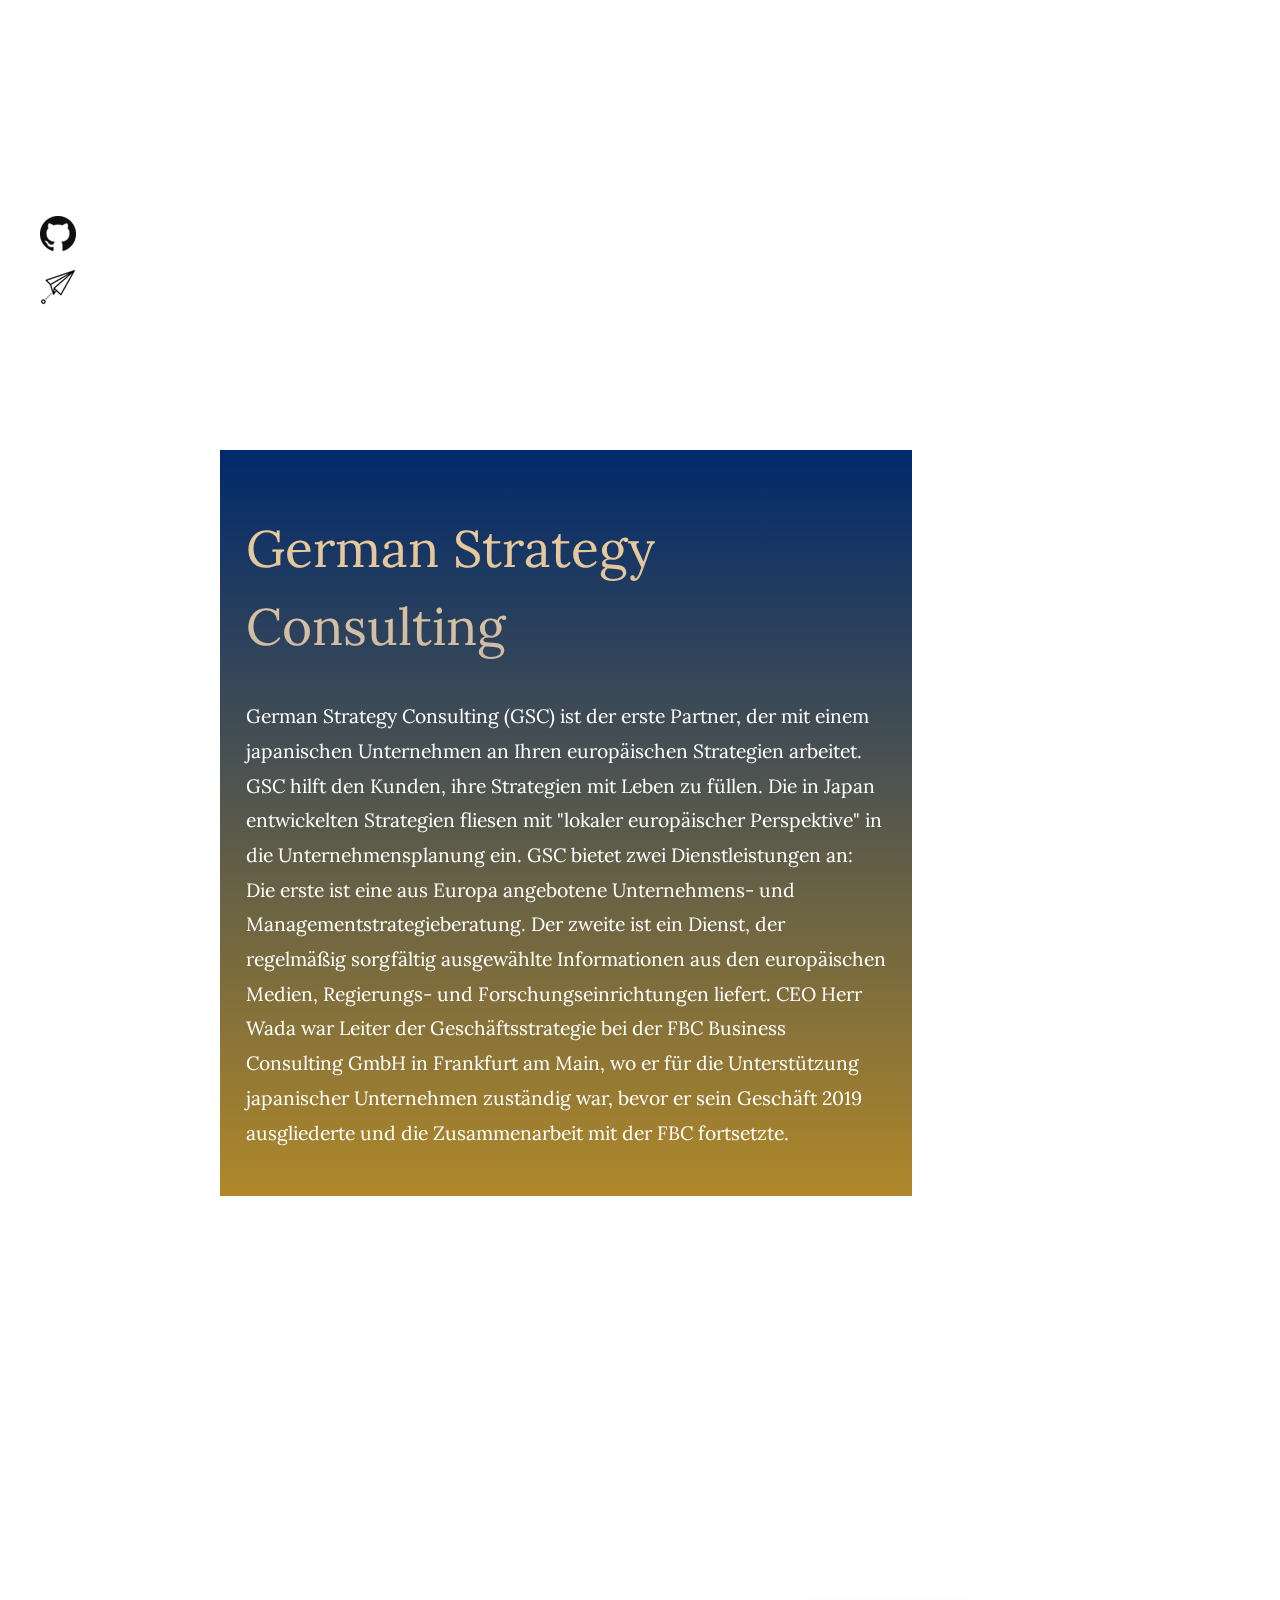
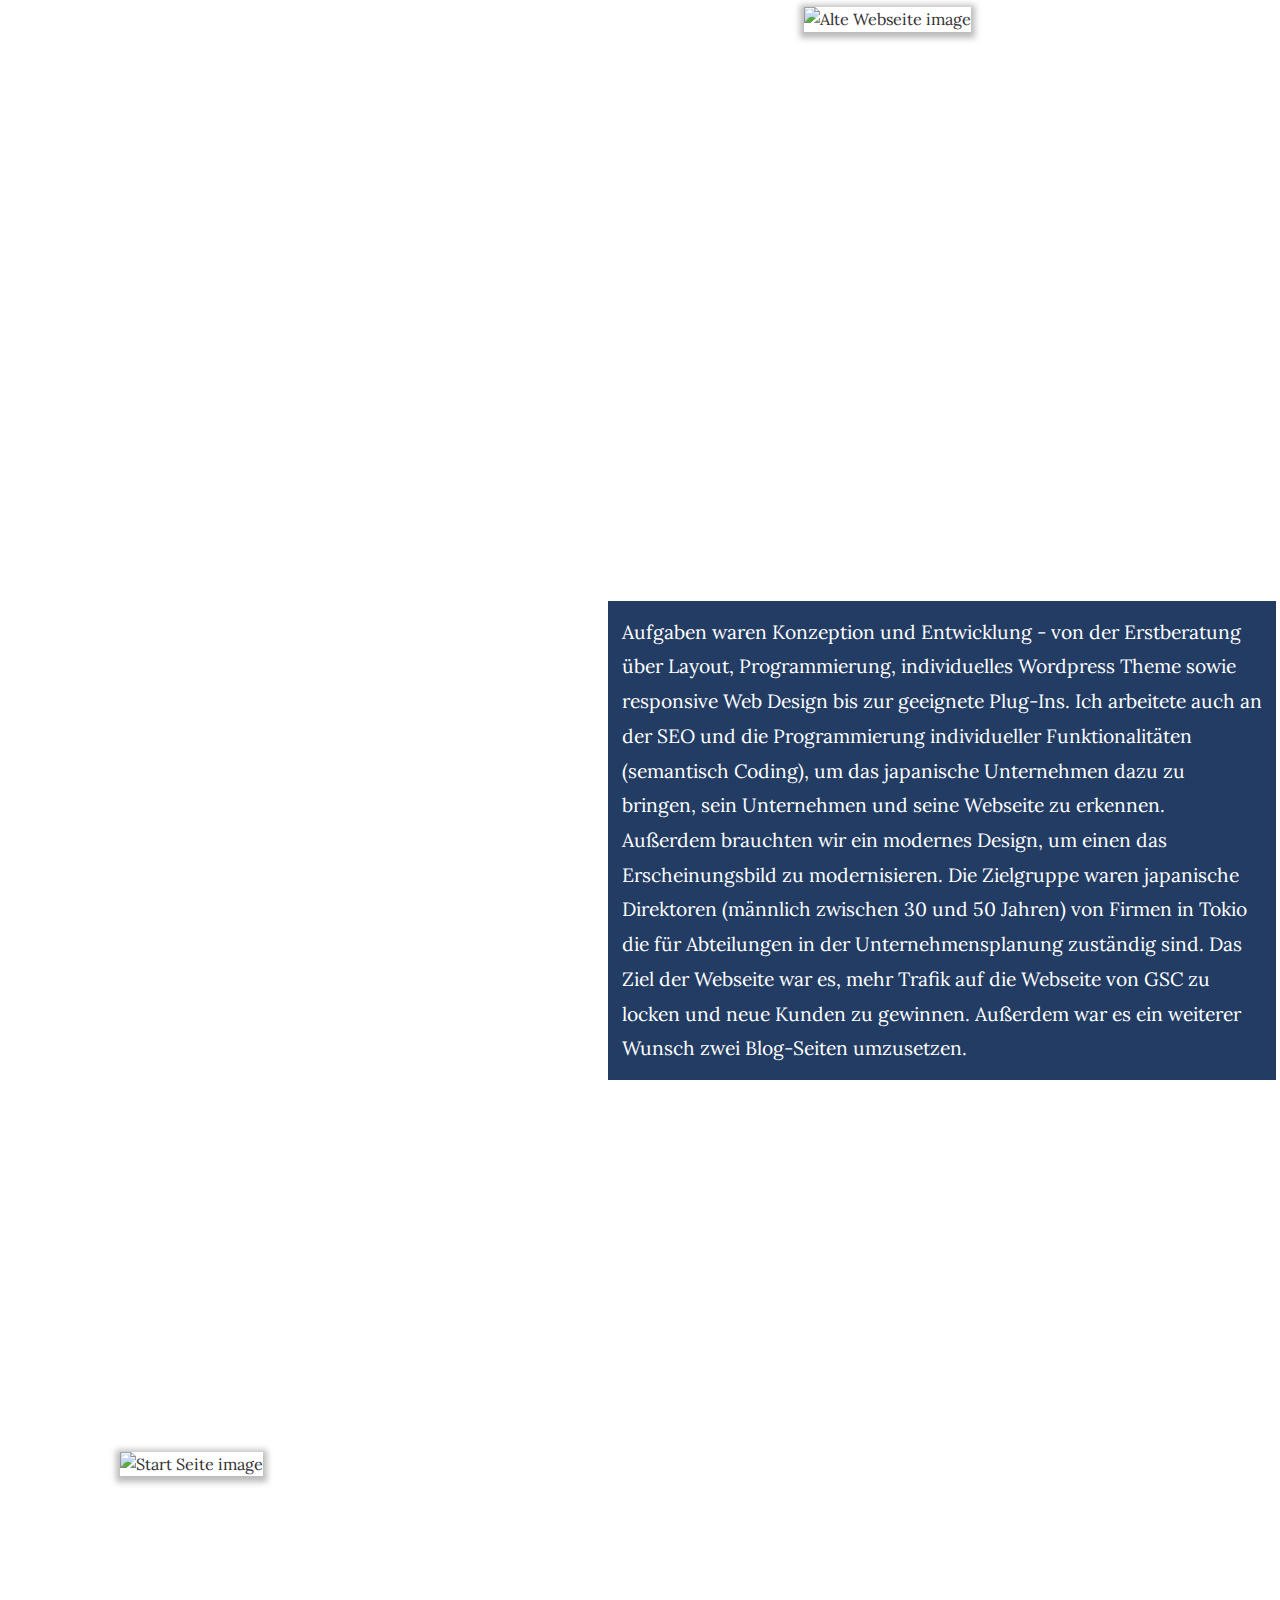
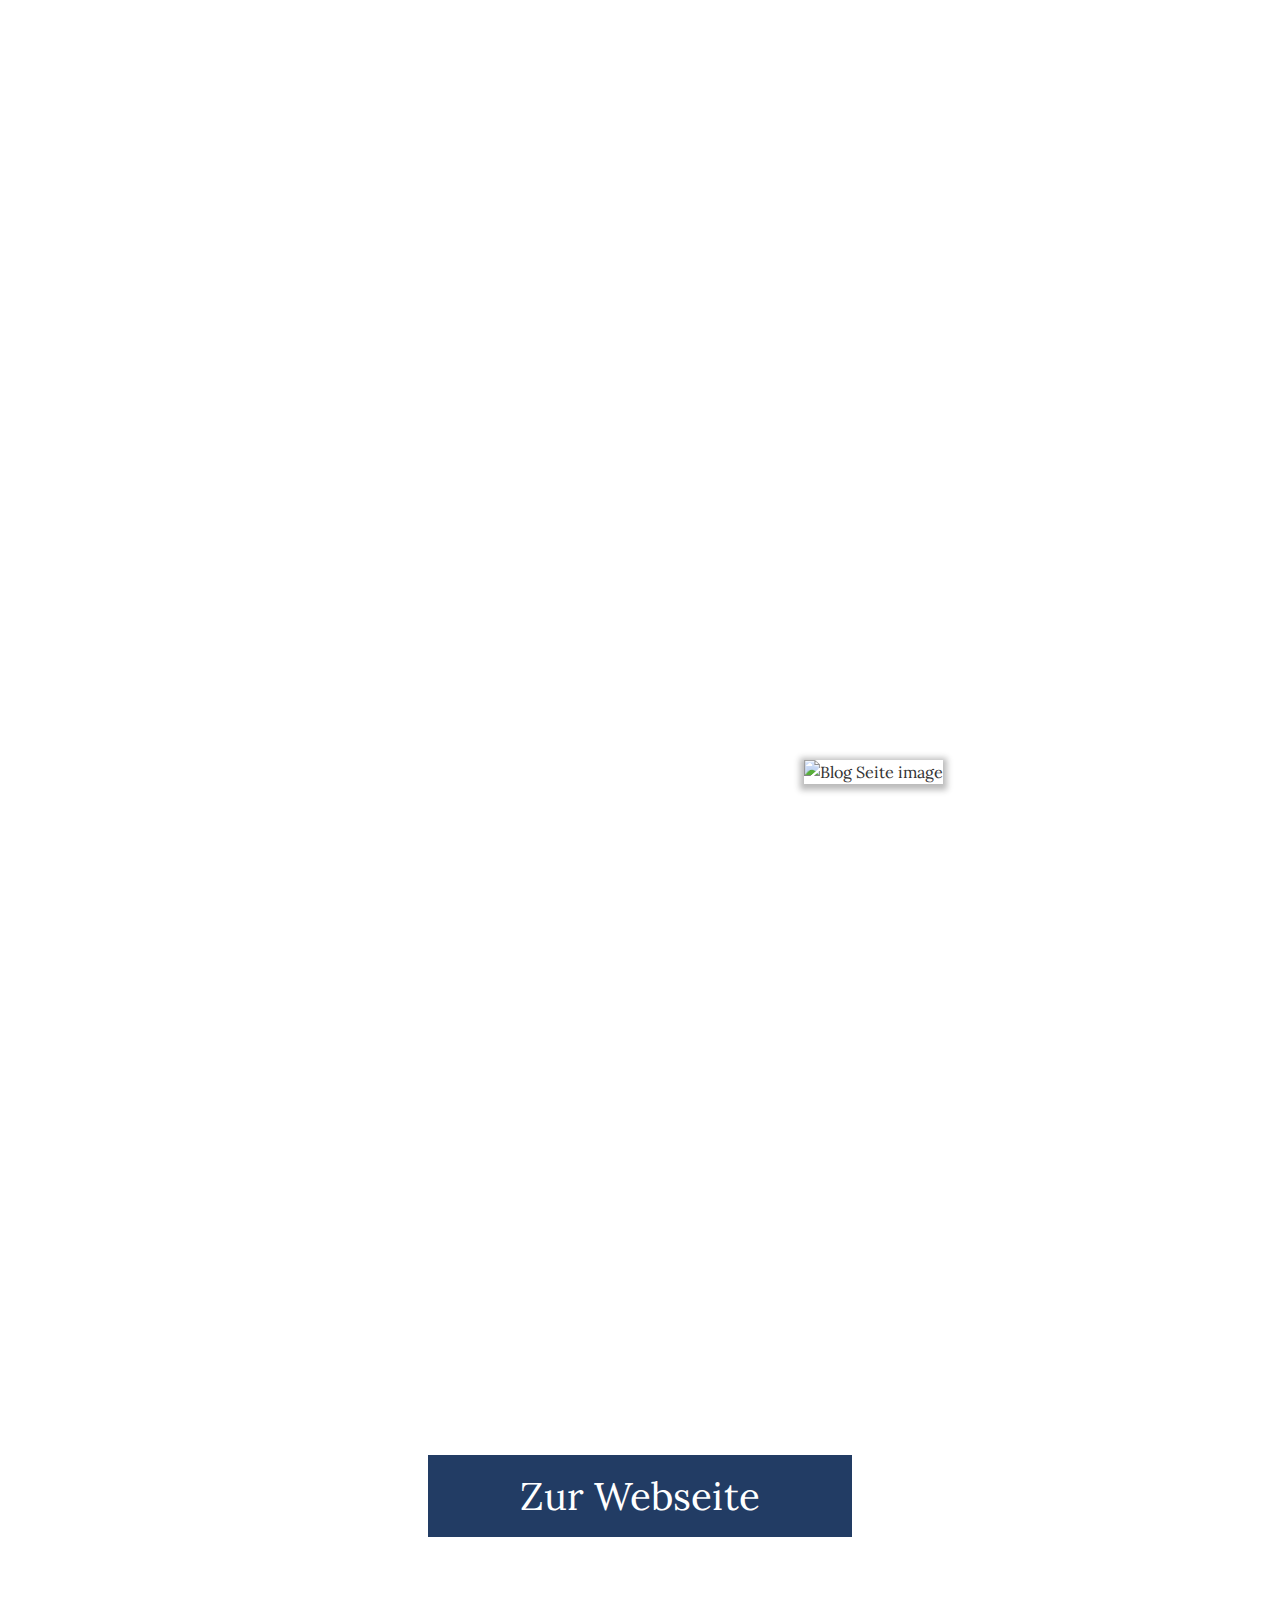
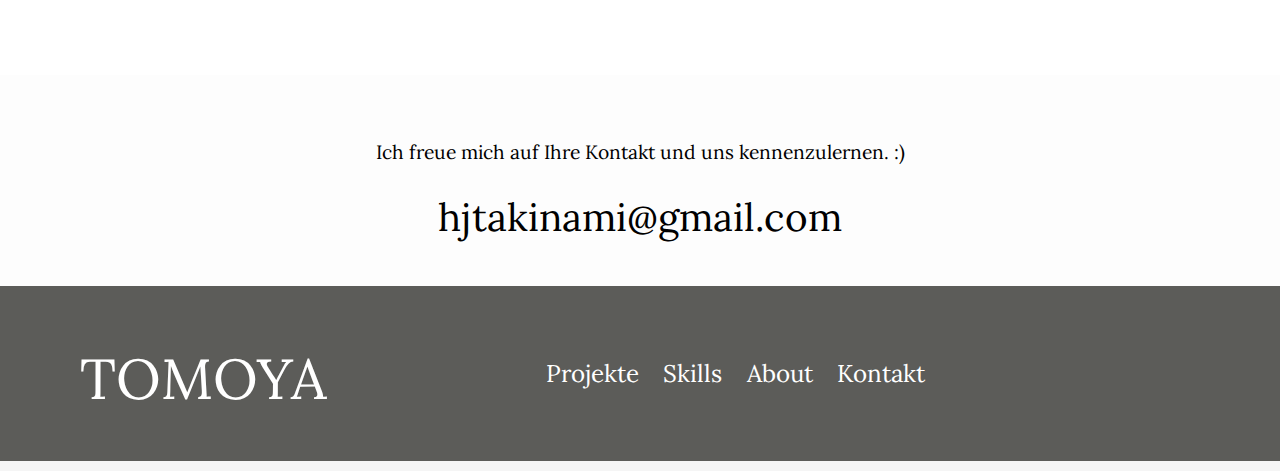
==== commit c6fe08e5: "Update german_strategy.html" ====
--- a/german_strategy.html
+++ b/german_strategy.html
@@ -1,293 +1,216 @@
 <!DOCTYPE html>
 <html lang="en">
-  <head>
-    <!-- Global site tag (gtag.js) - Google Analytics -->
-    <script
-      async
-      src="https://www.googletagmanager.com/gtag/js?id=UA-104309931-3"
-    ></script>
-    <script>
-      window.dataLayer = window.dataLayer || [];
-      function gtag() {
-        dataLayer.push(arguments);
-      }
-      gtag("js", new Date());
-
-      gtag("config", "UA-104309931-3");
-    </script>
-
-    <meta charset="UTF-8" />
-    <meta name="viewport" content="width=device-width, initial-scale=1.0" />
-    <meta http-equiv="X-UA-Compatible" content="ie=edge" />
-    <!-- css, responsive -->
-    <link rel="stylesheet" href="css/style.css" />
-    <link rel="stylesheet" href="css/responsive.css" />
-    <link rel="stylesheet" href="css/german_strategy.css" />
-    <link rel="stylesheet" href="css/gs_responsive.css" />
-    <!-- Font -->
-    <link
-      href="https://fonts.googleapis.com/css2?family=Lora&display=swap"
-      rel="stylesheet"
-    />
-    <!-- favicon -->
-    <link
-      rel="apple-touch-icon"
-      sizes="180x180"
-      href="images/apple-touch-icon.png"
-    />
-    <link
-      rel="icon"
-      type="image/png"
-      sizes="32x32"
-      href="images/favicon-32x32.png"
-    />
-    <link
-      rel="icon"
-      type="image/png"
-      sizes="16x16"
-      href="images/favicon-16x16.png"
-    />
-    <link rel="manifest" href="images/site.webmanifest" />
-    <title>Projekt German Strategy Consulting</title>
-  </head>
-  <body>
-    <div id="wrapper">
-      <div class="container-fluid">
-        <div class="row">
-          <div class="col-lg-12 col-md-12 px-0">
-            <header id="header">
-              <h1 id="myname">
-                <a href="index.html#header" title="Home">TOMOYA</a>
-              </h1>
-              <nav>
-                <ul>
-                  <li>
-                    <a
-                      href="index.html#projekte"
-                      title="zum Projekte"
-                      glot-model="project"
-                      >Projekte</a
-                    >
-                  </li>
-                  <li>
-                    <a href="index.html#skills" title="zum Skills">Skills</a>
-                  </li>
-                  <li>
-                    <a href="index.html#about" title="zum About">About</a>
-                  </li>
-                  <li>
-                    <a
-                      href="index.html#kontakt"
-                      title="zum Kontakt"
-                      glot-model="contact"
-                      >Kontakt</a
-                    >
-                  </li>
-                  <li><a id="de" title="German" glot-model="de">DE</a></li>
-                  <li><a id="en" title="English" glot-model="us">EN</a></li>
-                </ul>
-              </nav>
-
-              <aside id="vertical_nav">
-                <ul>
-                  <li>
-                    <a
-                      href="https://github.com/Tomstyleuk"
-                      target="_blank"
-                      class="git"
-                      ><img src="images/GitHub-Mark-64px.png" alt="git"
-                    /></a>
-                  </li>
-                  <li>
-                    <a href="mailto:hjtakinami@gmail.com" class="email"
-                      ><img src="images/teilen.png" alt="email"
-                    /></a>
-                  </li>
-                </ul>
-              </aside>
-            </header>
-
-            <section id="client_intro">
-              <h1 class="projekt_name">German Strategy Consulting</h1>
-              <p glot-model="gscIntro">
-                German Strategy Consulting (GSC) ist der erste Partner, der mit
-                einem japanischen Unternehmen an Ihren europäischen Strategien
-                arbeitet. GSC hilft den Kunden, ihre Strategien mit Leben zu
-                füllen. Die in Japan entwickelten Strategien fliesen mit
-                "lokaler europäischer Perspektive" in die Unternehmensplanung
-                ein. GSC bietet zwei Dienstleistungen an: Die erste ist eine aus
-                Europa angebotene Unternehmens- und Managementstrategieberatung.
-                Der zweite ist ein Dienst, der regelmäßig sorgfältig ausgewählte
-                Informationen aus den europäischen Medien, Regierungs- und
-                Forschungseinrichtungen liefert. CEO Herr Wada war Leiter der
-                Geschäftsstrategie bei der FBC Business Consulting GmbH in
-                Frankfurt am Main, wo er für die Unterstützung japanischer
-                Unternehmen zuständig war, bevor er sein Geschäft 2019
-                ausgliederte und die Zusammenarbeit mit der FBC fortsetzte.
-              </p>
-            </section>
-
-            <section id="initial_situation">
-              <h2 id="title" glot-model="titleSituation">Ausgangssituation</h2>
-              <div class="initial_situation_content">
-                <p glot-model="situation">
-                  Er hatte eine Webseite, aber das Design war veraltet und er
-                  wollte eine neue moderne Webseite, die mit einer Vielzahl von
-                  Endgeräten kompatibel sein sollte. Außerdem sollte das Problem
-                  gelöst werden, dass der Name und die Webseite des Unternehmens
-                  nicht erkannt und er bekam selten Anfragen aus Japan. Er
-                  wollte mehr Trafik auf seiner Webseite und neue Kunden
-                  gewinnen.
-                </p>
-                <div id="old_image">
-                  <img
-                    src="images/Royal Strategy consulting.png"
-                    alt="Alte Webseite image"
-                  />
-                </div>
-              </div>
-            </section>
-
-            <section id="tasks_area">
-              <div id="tasks">
-                <h2 id="title" glot-model="titleTask">Aufgaben</h2>
-                <p glot-model="taskDescri">
-                  Aufgaben waren Konzeption und Entwicklung - von der
-                  Erstberatung über Layout, Programmierung, individuelles
-                  Wordpress Theme sowie responsive Web Design bis zur geeignete
-                  Plug-Ins. Ich arbeitete auch an der SEO und die Programmierung
-                  individueller Funktionalitäten (semantisch Coding), um das
-                  japanische Unternehmen dazu zu bringen, sein Unternehmen und
-                  seine Webseite zu erkennen. Außerdem brauchten wir ein
-                  modernes Design, um einen das Erscheinungsbild zu
-                  modernisieren. Die Zielgruppe waren japanische Direktoren
-                  (männlich zwischen 30 und 50 Jahren) von Firmen in Tokio die
-                  für Abteilungen in der Unternehmensplanung zuständig sind. Das
-                  Ziel der Webseite war es, mehr Trafik auf die Webseite von GSC
-                  zu locken und neue Kunden zu gewinnen. Außerdem war es ein
-                  weiterer Wunsch zwei Blog-Seiten umzusetzen.
-                </p>
-              </div>
-            </section>
-
-            <section id="solution1">
-              <h2 id="title" glot-model="titleSolution">Lösungen</h2>
-              <div id="solution_block1">
-                <div class="sol1_left">
-                  <img src="images/start-seite.png" alt="Start Seite image" />
-                </div>
-                <div class="sol1_right">
-                  <h3 glot-model="sol1">
-                    Modernes Design und Optimierung für verschiedene Endgerät
-                  </h3>
-                  <p glot-model="solDescri">
-                    Basis für die technische Umsetzung war das
-                    Content-Management-System (CMS) Wordpress. Das
-                    leistungsstarke CMS erlaubt ganz individuelle technische
-                    Lösungen und ermöglicht die einfache und effiziente Pflege
-                    im Backend. Das Image der Webseite sollte ehrlich,
-                    anspruchsvoll und „trendy“ wirken. Daher habe ich mich für
-                    drei Farben entschieden, die diese Seriosität ausstrahlen:
-                    dunkel brau, helle grau und Gold als Akzentfarbe. Ich habe
-                    zuerst das CI und Prototypen mit Figma entworfen. In dieser
-                    Phase haben wir auch responsive Web Design entschieden und
-                    diese Webseite wurde ohne Bootstrap für verschiedene
-                    Endgeräten optimiert. Außerdem habe ich Browser- /
-                    Performance-Optimierungen und die
-                    Webseiten-Ladegeschwindigkeit durchgeführt, um eine gute
-                    User Experience zu sorgen.
-                  </p>
-                </div>
-              </div>
-            </section>
-
-            <section id="solution2">
-              <h3 glot-model="sol2">
-                Implementierung zwei Blog-Seiten, um Informationen und seine
-                Einsichten, die er in Deutschland erhält, zu veröffentlichen
-              </h3>
-              <div id="solution_block2">
-                <div class="sol2_left">
-                  <p glot-model="solDescri2">
-                    Wir haben den Inhalt der Webseite besprochen, wie die
-                    Webseite zu strukturieren ist. Er möchte deutsche und
-                    europäische Wirtschaftsnachrichten und Informationen
-                    veröffentlichen, die für Japaner schwer zugänglich sind. So
-                    haben wir zwei Blog-Seiten eingerichtet, in welchen er die
-                    Wirtschaftsnachrichten, veröffentlichen kann. Außerdem
-                    wollte er die Zahl der Anfragen erhöhen, deshalb haben wir
-                    auf jeder Seite ein Kontaktformular zur Verfügung gestellt,
-                    so dass sich seine Zielgruppe sofort mit ihm in Verbindung
-                    setzen kann.<br />
-                    Unsere häufige Kommunikation und unser wöchentlicher
-                    Gedankenaustausch ermöglichten es mir, schnell auf alle
-                    Änderungswünsche einzugehen.
-                  </p>
-                </div>
-                <div class="sol2_right">
-                  <img src="images/strategy.jpg" alt="Blog Seite image" />
-                </div>
-              </div>
-            </section>
-
-            <div id="link">
-              <h2>
-                <a
-                  href="https://eu-strategy.com"
-                  id="webseite_link"
-                  title="Zur Webseite"
-                  target="_blank"
-                  glot-model="linkWebsite"
-                  >Zur Webseite</a
-                >
-              </h2>
-            </div>
-
-            <section id="kontakt">
-              <p glot-model="text">
-                Ich freue mich auf Ihre Kontakt und uns kennenzulernen. :)
-              </p>
-              <h2>
-                <a href="mailto:hjtakinami@gmail.com" id="email_adresse"
-                  >hjtakinami@gmail.com</a
-                >
-              </h2>
-            </section>
-            <!-- kontakt -->
-            <footer id="footer">
-              <h1><a href="index.html#header" title="Home">TOMOYA</a></h1>
-              <ul>
-                <li>
-                  <a
-                    href="index.html#projekte"
-                    title="zum Projekte"
-                    glot-model="project"
-                    >Projekte</a
-                  >
-                </li>
-                <li>
-                  <a href="index.html#skills" title="zum Skills">Skills</a>
-                </li>
-                <li><a href="index.html#about" title="zum About">About</a></li>
-                <li>
-                  <a
-                    href="index.html#kontakt"
-                    title="zum Kontakt"
-                    glot-model="contact"
-                    >Kontakt</a
-                  >
-                </li>
-              </ul>
-            </footer>
-          </div>
-        </div>
-      </div>
+
+<head>
+  <!-- Global site tag (gtag.js) - Google Analytics -->
+  <script async src="https://www.googletagmanager.com/gtag/js?id=UA-104309931-3"></script>
+  <script>
+    window.dataLayer = window.dataLayer || [];
+    function gtag() {
+      dataLayer.push(arguments);
+    }
+    gtag("js", new Date());
+
+    gtag("config", "UA-104309931-3");
+  </script>
+  <meta charset="UTF-8" />
+  <meta name="viewport" content="width=device-width, initial-scale=1.0" />
+  <meta http-equiv="X-UA-Compatible" content="ie=edge" />
+  <!-- css, responsive -->
+  <link rel="stylesheet" href="css/style.css" />
+  <link rel="stylesheet" href="css/responsive.css" />
+  <link rel="stylesheet" href="css/german_strategy.css" />
+  <link rel="stylesheet" href="css/gs_responsive.css" />
+  <!-- Font -->
+  <link href="https://fonts.googleapis.com/css2?family=Playfair+Display:wght@400;700&family=Roboto&display=swap"
+    rel="stylesheet">
+  <link href="https://fonts.googleapis.com/css2?family=Lora&display=swap" rel="stylesheet" />
+  <!-- favicon -->
+  <link rel="apple-touch-icon" sizes="180x180" href="images/apple-touch-icon.png" />
+  <link rel="icon" type="image/png" sizes="32x32" href="images/favicon-32x32.png" />
+  <link rel="icon" type="image/png" sizes="16x16" href="images/favicon-16x16.png" />
+  <link rel="manifest" href="images/site.webmanifest" />
+  <title>Project: German Strategy Consulting</title>
+</head>
+
+<body id="project_page">
+  <div id="wrapper">
+    <header id="header">
+      <div class="name_container">
+        <h1 id="myname">
+          <a href="index.html#header" title="Home">TOMOYA</a>
+        </h1>
+      </div>
+      <nav>
+        <ul>
+          <li>
+            <a href="index.html#project" title="projekte" glot-model="project">Projekte</a>
+          </li>
+          <li>
+            <a href="index.html#skill" title="skills">Skills</a>
+          </li>
+          <li>
+            <a href="index.html#about" title="about">About</a>
+          </li>
+          <li>
+            <a href="index.html#kontakt" title="kontact" glot-model="contact">Kontakt</a>
+          </li>
+          <li><a id="de" title="German" glot-model="de">DE</a></li>
+          <li><a id="en" title="English" glot-model="us">EN</a></li>
+        </ul>
+      </nav>
+      <aside id="vertical_nav">
+        <ul>
+          <li>
+            <a href="https://github.com/Tomstyleuk" target="_blank" class="git"><img src="images/GitHub-Mark-64px.png"
+                alt="git" /></a>
+          </li>
+          <li>
+            <a href="mailto:hjtakinami@gmail.com" class="email mailtoui"><img src="images/teilen.png" alt="email" /></a>
+          </li>
+        </ul>
+      </aside>
+    </header>
+    <section id="client_intro">
+      <h1 class="projekt_name">German Strategy Consulting</h1>
+      <p glot-model="gscIntro">
+        German Strategy Consulting (GSC) ist der erste Partner, der mit
+        einem japanischen Unternehmen an Ihren europäischen Strategien
+        arbeitet. GSC hilft den Kunden, ihre Strategien mit Leben zu
+        füllen. Die in Japan entwickelten Strategien fliesen mit
+        "lokaler europäischer Perspektive" in die Unternehmensplanung
+        ein. GSC bietet zwei Dienstleistungen an: Die erste ist eine aus
+        Europa angebotene Unternehmens- und Managementstrategieberatung.
+        Der zweite ist ein Dienst, der regelmäßig sorgfältig ausgewählte
+        Informationen aus den europäischen Medien, Regierungs- und
+        Forschungseinrichtungen liefert. CEO Herr Wada war Leiter der
+        Geschäftsstrategie bei der FBC Business Consulting GmbH in
+        Frankfurt am Main, wo er für die Unterstützung japanischer
+        Unternehmen zuständig war, bevor er sein Geschäft 2019
+        ausgliederte und die Zusammenarbeit mit der FBC fortsetzte.
+      </p>
+    </section>
+    <section id="initial_situation">
+      <h2 id="title" glot-model="titleSituation">Ausgangssituation</h2>
+      <div class="initial_situation_content">
+        <p glot-model="situation">
+          Er hatte eine Webseite, aber das Design war veraltet und er
+          wollte eine neue moderne Webseite, die mit einer Vielzahl von
+          Endgeräten kompatibel sein sollte. Außerdem sollte das Problem
+          gelöst werden, dass der Name und die Webseite des Unternehmens
+          nicht erkannt und er bekam selten Anfragen aus Japan. Er
+          wollte mehr Traffic auf seiner Webseite und neue Kunden
+          gewinnen.
+        </p>
+        <div id="old_image">
+          <img src="images/Royal Strategy consulting.png" alt="Alte Webseite image" />
+        </div>
+      </div>
+    </section>
+    <section id="tasks_area">
+      <div id="tasks">
+        <h2 id="title" glot-model="titleTask">Aufgaben</h2>
+        <p glot-model="taskDescri" class="task_texts">
+          Aufgaben waren Konzeption und Entwicklung - von der
+          Erstberatung über Layout, Programmierung, individuelles
+          Wordpress Theme sowie responsive Web Design bis zur geeignete
+          Plug-Ins. Ich arbeitete auch an der SEO und die Programmierung
+          individueller Funktionalitäten (semantisch Coding), um das
+          japanische Unternehmen dazu zu bringen, sein Unternehmen und
+          seine Webseite zu erkennen. Außerdem brauchten wir ein
+          modernes Design, um einen das Erscheinungsbild zu
+          modernisieren. Die Zielgruppe waren japanische Direktoren
+          (männlich zwischen 30 und 50 Jahren) von Firmen in Tokio die
+          für Abteilungen in der Unternehmensplanung zuständig sind. Das Ziel der Webseite war es, mehr Trafik auf die
+          Webseite von GSC zu locken und neue Kunden zu gewinnen. Außerdem war es ein
+          weiterer Wunsch zwei Blog-Seiten umzusetzen.
+        </p>
+      </div>
+    </section>
+    <section id="solution1">
+      <h2 id="title" glot-model="titleSolution">Lösungen</h2>
+      <div id="solution_block1">
+        <div class="sol1_left">
+          <img src="images/start-seite.png" alt="Start Seite image" />
+        </div>
+        <div class="sol1_right">
+          <h3 glot-model="sol1">
+            Modernes Design und Optimierung für verschiedene Endgerät
+          </h3>
+          <p glot-model="solDescri">
+            Basis für die technische Umsetzung war das Content-Management-System (CMS) Wordpress. Das
+            leistungsstarke CMS erlaubt ganz individuelle technische
+            Lösungen und ermöglicht die einfache und effiziente Pflege
+            im Backend. Das Image der Webseite sollte ehrlich,
+            anspruchsvoll und „trendy“ wirken. Daher habe ich mich für
+            drei Farben entschieden, die diese Seriosität ausstrahlen:
+            dunkel brau, helle grau und Gold als Akzentfarbe. Ich habe
+            zuerst das CI und Prototypen mit Figma entworfen. In dieser Phase haben wir auch responsive Web Design
+            entschieden und diese Webseite wurde ohne Bootstrap für verschiedene Endgeräten optimiert. Außerdem habe ich
+            Browser- / Performance-Optimierungen und die Webseiten-Ladegeschwindigkeit durchgeführt, um eine gute
+            User Experience zu sorgen.
+          </p>
+        </div>
+      </div>
+    </section>
+    <section id="solution2">
+      <h3 glot-model="sol2">
+        Implementierung zwei Blog-Seiten, um Informationen und seine
+        Einsichten, die er in Deutschland erhält, zu veröffentlichen
+      </h3>
+      <div id="solution_block2">
+        <div class="sol2_left">
+          <p glot-model="solDescri2">
+            Wir haben den Inhalt der Webseite besprochen, wie die
+            Webseite zu strukturieren ist. Er möchte deutsche und
+            europäische Wirtschaftsnachrichten und Informationen
+            veröffentlichen, die für Japaner schwer zugänglich sind. So haben wir zwei Blog-Seiten eingerichtet, in
+            welchen er die Wirtschaftsnachrichten, veröffentlichen kann. Außerdem
+            wollte er die Zahl der Anfragen erhöhen, deshalb haben wir
+            auf jeder Seite ein Kontaktformular zur Verfügung gestellt, so dass sich seine Zielgruppe sofort mit ihm in
+            Verbindung setzen kann.<br />
+            Unsere häufige Kommunikation und unser wöchentlicher
+            Gedankenaustausch ermöglichten es mir, schnell auf alle
+            Änderungswünsche einzugehen.
+          </p>
+        </div>
+        <div class="sol2_right">
+          <img src="images/strategy.jpg" alt="Blog Seite image" />
+        </div>
+      </div>
+    </section>
+    <div id="link">
+      <h2>
+        <a href="https://eu-strategy.com" id="webseite_link" title="Zur Webseite" target="_blank"
+          glot-model="linkWebsite">Zur Webseite</a>
+      </h2>
     </div>
-    <!-- wrapper -->
-
-    <script src="https://ajax.googleapis.com/ajax/libs/jquery/3.5.1/jquery.min.js"></script>
-    <script src="https://cdn.jsdelivr.net/npm/typed.js@2.0.11"></script>
-    <script src="script.js"></script>
-    <script src="https://unpkg.com/glottologist"></script>
-  </body>
+    <section id="kontakt">
+      <p glot-model="text">
+        Ich freue mich auf Ihre Kontakt und uns kennenzulernen. :)
+      </p>
+      <h2>
+        <a href="mailto:hjtakinami@gmail.com" id="email_adresse" class="mailtoui">hjtakinami@gmail.com</a>
+      </h2>
+    </section>
+    <!-- kontakt -->
+    <footer id="footer">
+      <h1><a href="index.html#header" title="Home">TOMOYA</a></h1>
+      <ul>
+        <li>
+          <a href="index.html#project" title="zum Projekte" glot-model="project">Projekte</a>
+        </li>
+        <li>
+          <a href="index.html#skill" title="zum Skills">Skills</a>
+        </li>
+        <li><a href="index.html#about" title="zum About">About</a></li>
+        <li>
+          <a href="index.html#kontakt" title="zum Kontakt" glot-model="contact">Kontakt</a>
+        </li>
+      </ul>
+    </footer>
+  </div>
+  <!-- wrapper -->
+</body>
+
 </html>
--- a/css/style.css
+++ b/css/style.css
@@ -41,23 +41,19 @@
 /* css für IE8 */
 a,
 a:link,
-a:focus {
+a:focus,
+a:hover {
   color: #000000;
   text-decoration: none;
 }
 
-/* .row {
-  margin-right: -15px;
-  margin-left: -15px;
-  overflow-x: hidden;
-} */
 
 /*----------- HEADER -----------*/
 header {
     display: flex;
     position: relative;
-  z-index: 9999;
-  height: 900px;
+    z-index: 9999;
+    height: 900px;
 }
 
 #head_img {
@@ -176,10 +172,9 @@
 }
 
 .hover-yellow:hover {
-    transition: all 0.2s;
-    color: #d4af31;
-    border-bottom: 3px solid #464646;
+    color: #000000 !important;
   }
+
 
 #works1 {
   margin: 0 90px 0 130px;
@@ -416,3 +411,15 @@
 #en:hover {
   color: #ebf018 !important;
 }
+
+#mailtoui-modal {
+    overflow: unset;
+    position: absolute;
+    width: 100%;
+    top: 0;
+    z-index: -1000;
+}
+
+#mailtoui-modal {
+    z-index: 1000000;
+}--- a/css/responsive.css
+++ b/css/responsive.css
@@ -677,8 +677,9 @@
     margin: 0;
     z-index: 100;
     background-color: #5c5c59;
-    padding: 2px 0;
+    padding: 5px 0;
     width: 100vw;
+    font-size: 14px;
   }
 
   nav li a,
@@ -732,8 +733,9 @@
   }
 
   #top_intro #frontend {
-    color: #5c5c59;
+    color: #000000;
     font-size: 2em;
+    font-weight: 700;
   }
 
   #top_intro #frontend::first-letter {
@@ -961,6 +963,7 @@
     background-color: #5c5c59;
     display: block;
     margin: -78px 0;
+    opacity: 0;
   }
 
   footer h1,
@@ -981,4 +984,4 @@
   footer h1 {
       display: none;
   }
-}+}
--- a/css/german_strategy.css
+++ b/css/german_strategy.css
@@ -1,6 +1,12 @@
 p {
+    color: white;
     line-height: 1.8;
 }
+
+#project_page nav ul {
+    opacity: 1;
+    /* display: flex; */
+  }
 
 #header {
     background-size: 100% auto;
@@ -12,15 +18,21 @@
 
 /* KUNDEN Introduction */
 #client_intro {
-    background-image: linear-gradient(90deg,#002a6d, #b08829);
-    background-color: #4e4e4e;
-    border: white;
+    background-image: linear-gradient(180deg,#002a6d, #b08829);
     padding: 26px;
     position: relative;
     top: -340px;
     left: 220px;
     width: 50%;
     z-index: 10000;
+    transition: all 0.5s ease;
+}
+
+#client_intro:hover {
+    box-shadow: 20px 20px 3px black;
+    top: -350px;
+    left: 210px;
+    transition: all 0.5s ease;
 }
 
 #client_intro p {
@@ -33,8 +45,8 @@
     mix-blend-mode: difference;
 }
 
-
 #title {
+    color: white;
     font-size: 3.4em;
     margin: 50px 0 0 120px;
 }
@@ -54,6 +66,7 @@
 }
 
 .initial_situation_content p {
+    color: white;
     margin: 70px 0 0 120px;
     width: 50%;
 }
@@ -66,7 +79,7 @@
 #old_image img, 
 .sol1_left img, 
 .sol2_right img {
-    box-shadow: lightgray 0 10px 6px 10px;
+    box-shadow: #1e1e1e4d 0 2px 6px 4px;
 }
 
 
@@ -76,7 +89,6 @@
 }
 
 #tasks {
-    background-color: #4e4e4e;
     display: flex;
 }
 
@@ -88,11 +100,19 @@
     color: white;
     margin: 70px 0 70px 250px;
     width: 50%;
+    background: #223c64;
+    padding: 14px;
+    transition: all 0.5s ease;
 }
 
+#tasks:hover .task_texts {
+    margin: 60px 0 80px 240px;
+    box-shadow: 20px 20px 3px black;
+    transition: all 0.5s ease;
+} 
 
 /* LOSUNG 1 */
-#solution_block1 {
+    #solution_block1 {
     display: flex;
     margin: 70px 0 190px 0;
     width: 100%;
@@ -108,7 +128,12 @@
     width: 46%;
 }
 
+.sol1_right p {
+    margin: 40px 0 0 0;
+}
+
 h3 {
+    color: white;
     font-size: 2em;
 }
 
@@ -142,24 +167,21 @@
 }
 
 #webseite_link {
-    background-color: #5c5c59;
-    border: solid #5c5c59 1px;
-    box-shadow: lightgray 0 8px 10px 4px;
+    background-color: #223c64;
     color: white;
     font-size: 1em;
     font-weight: lighter;
     padding: 16px 92px;
+    transition: all 0.4s ease;
 }
 
 #webseite_link:hover {
-    background-color: #5c5c59;
-    border: solid #5c5c59 1px;
+    transform: translate(-10px, 100px);
+    padding: 20px 92px;
+    box-shadow: 0px 3px 4px 0px rgb(63, 63, 63);
     color: #EBF018;
-    font-size: 1em;
-    font-weight: lighter;
-    padding: 16px 92px;
+    margin: 4px;
 }
-
 
 /* RESPONSIVE */
 #resposinve {
@@ -170,3 +192,7 @@
 #resposinve h3 {
     margin: 0 0 -14px 0;
 }
+
+#kontakt p {
+    color: black;
+}
